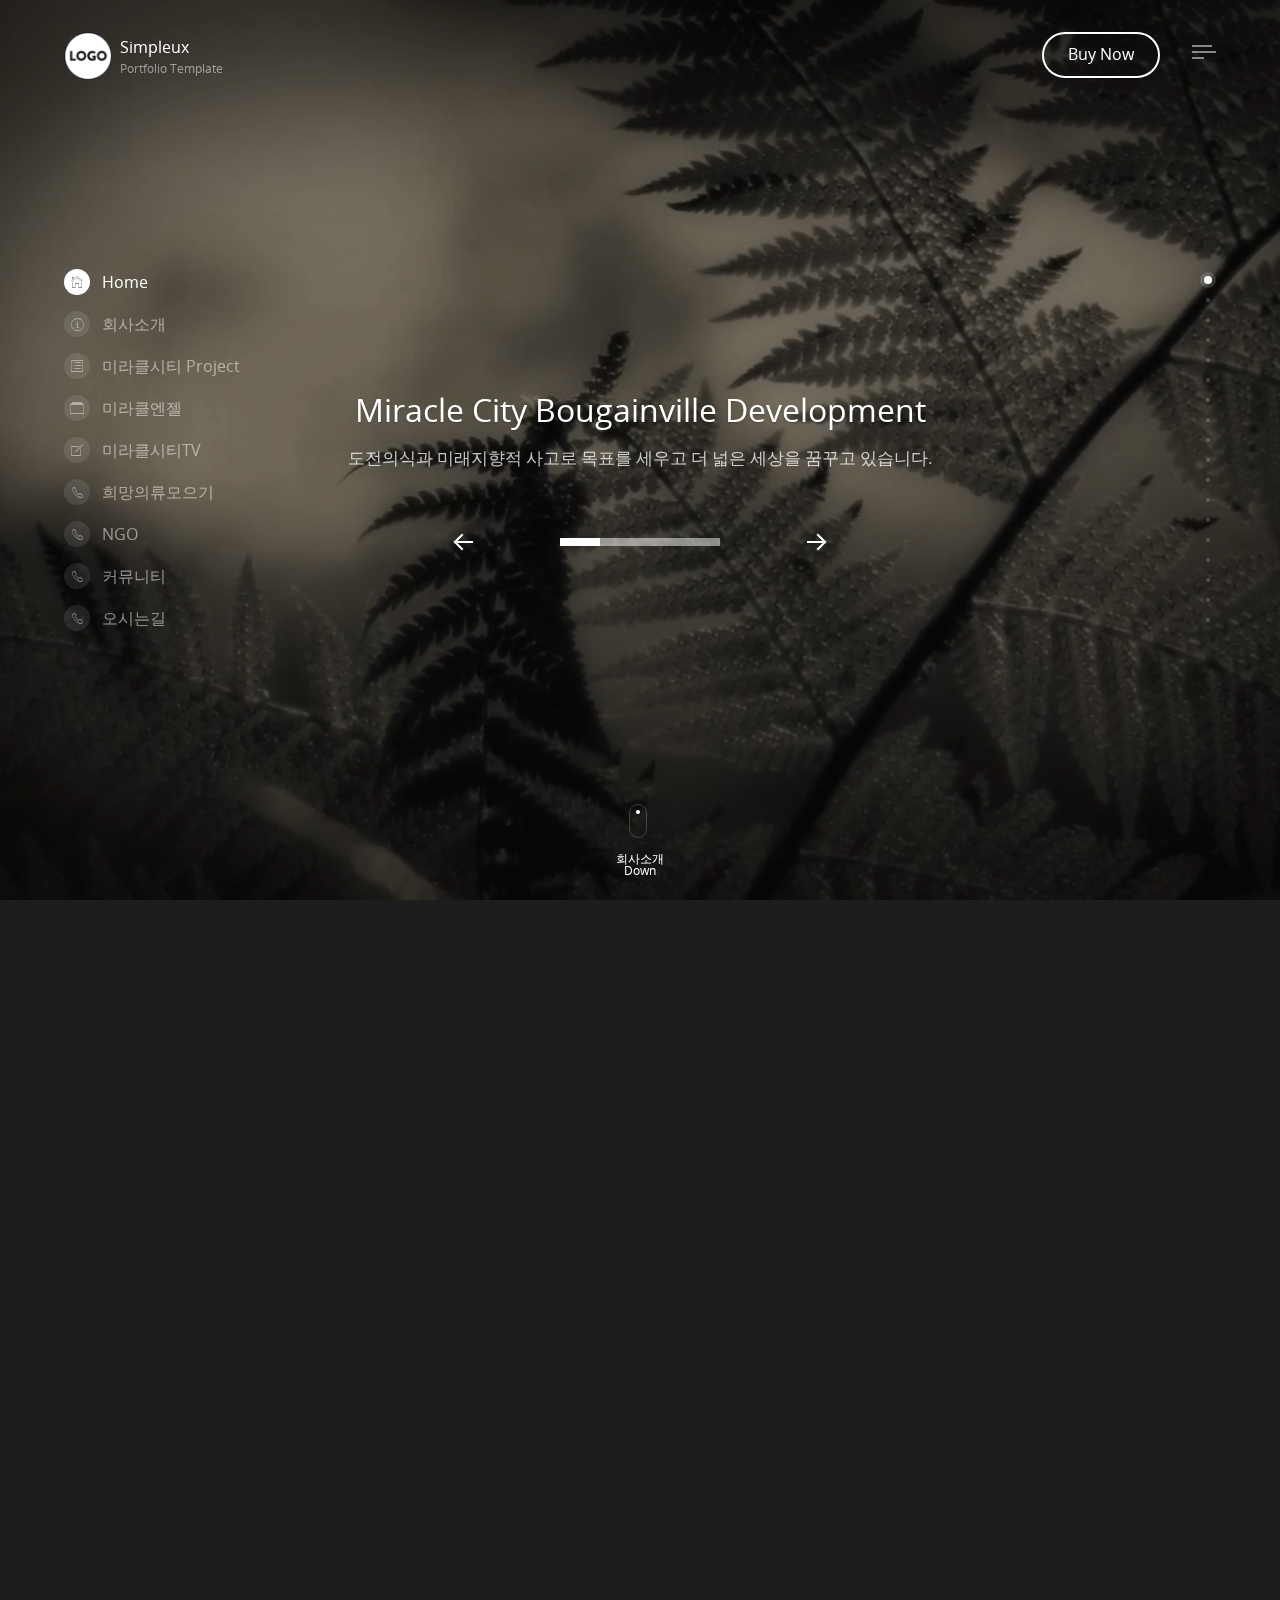
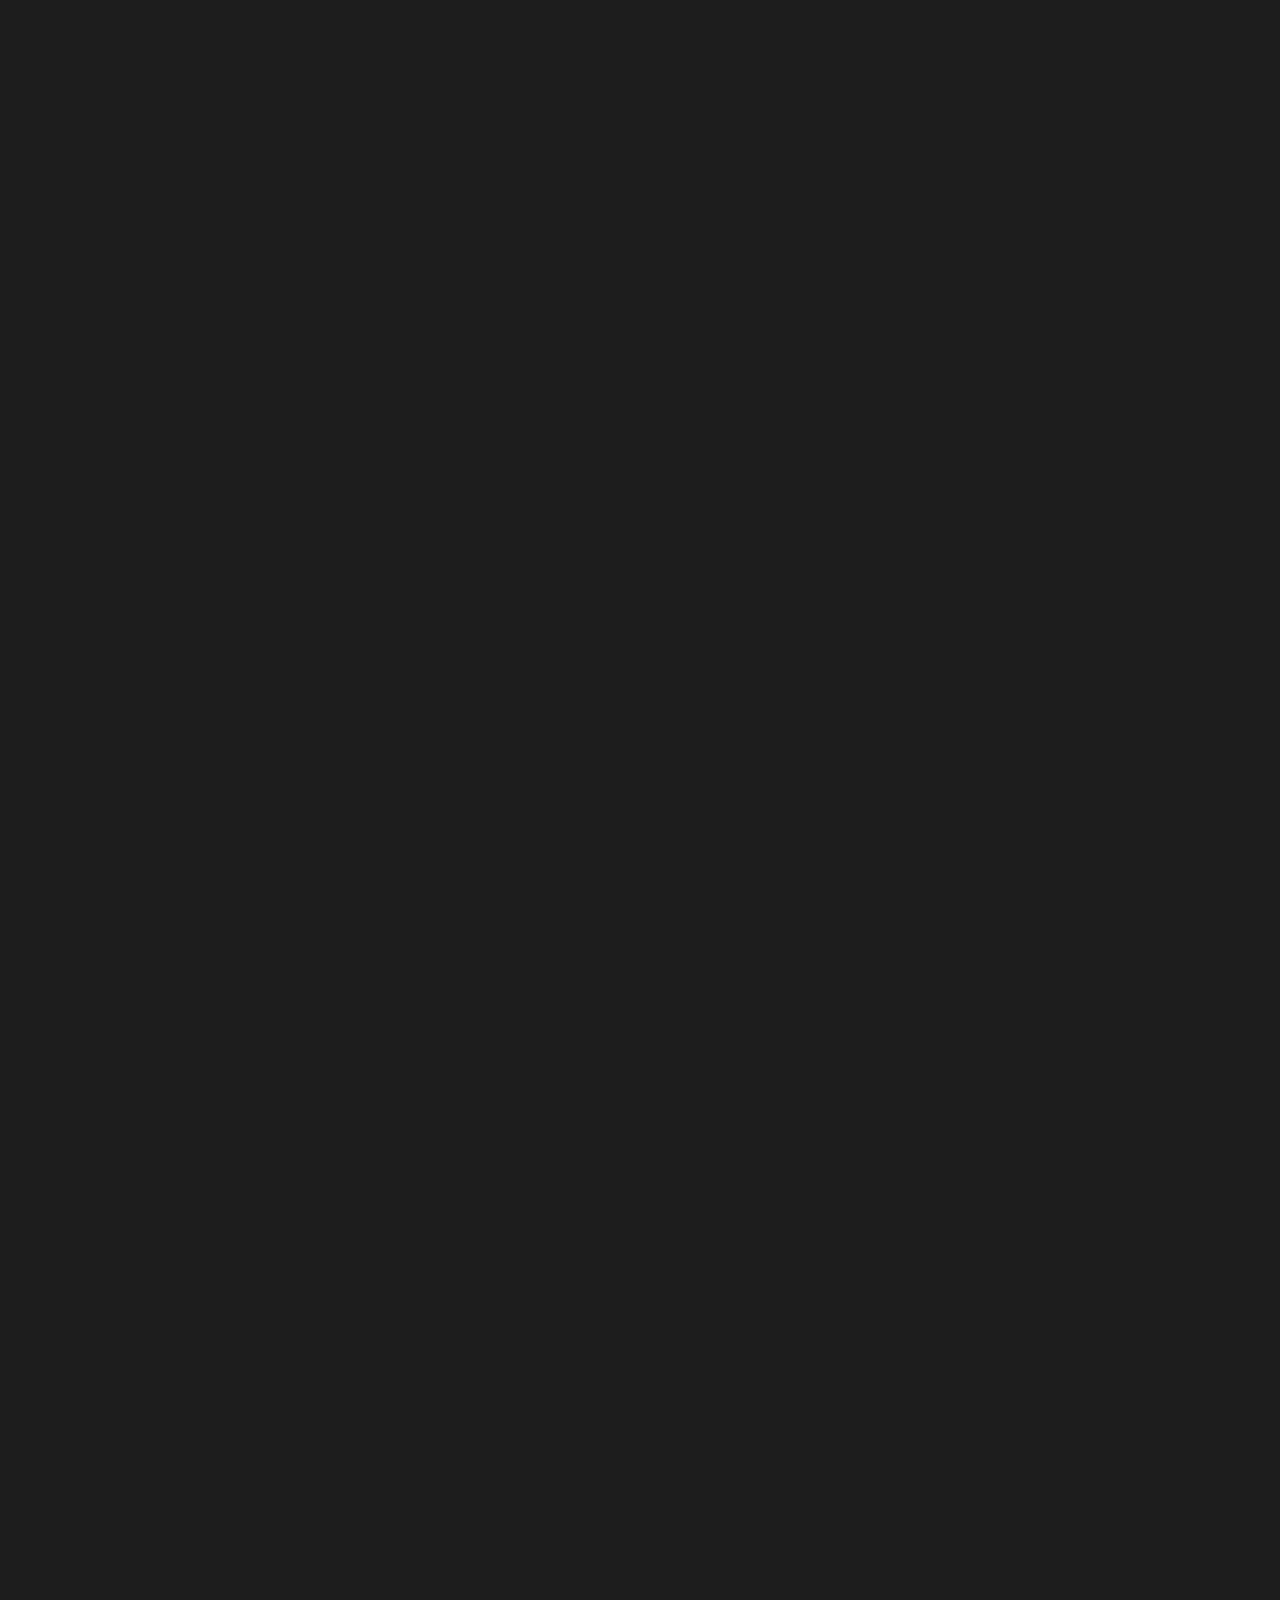
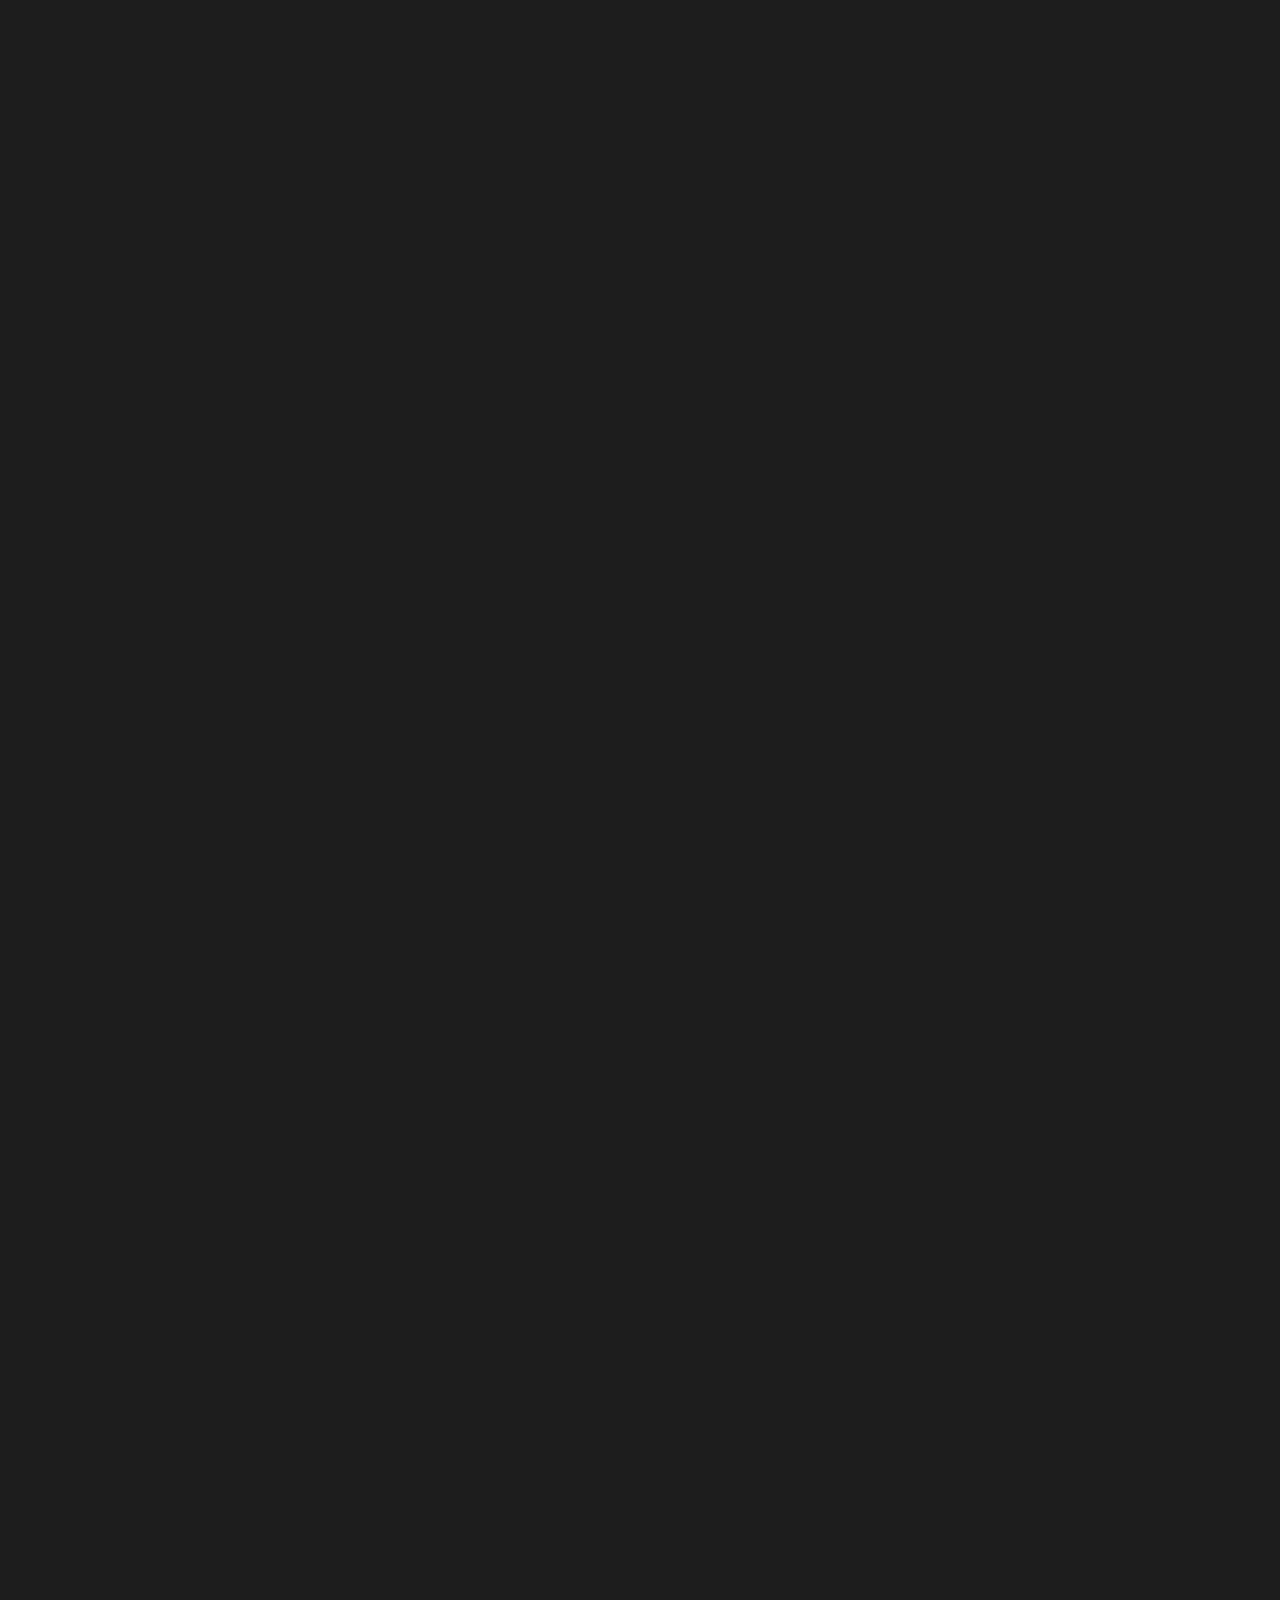
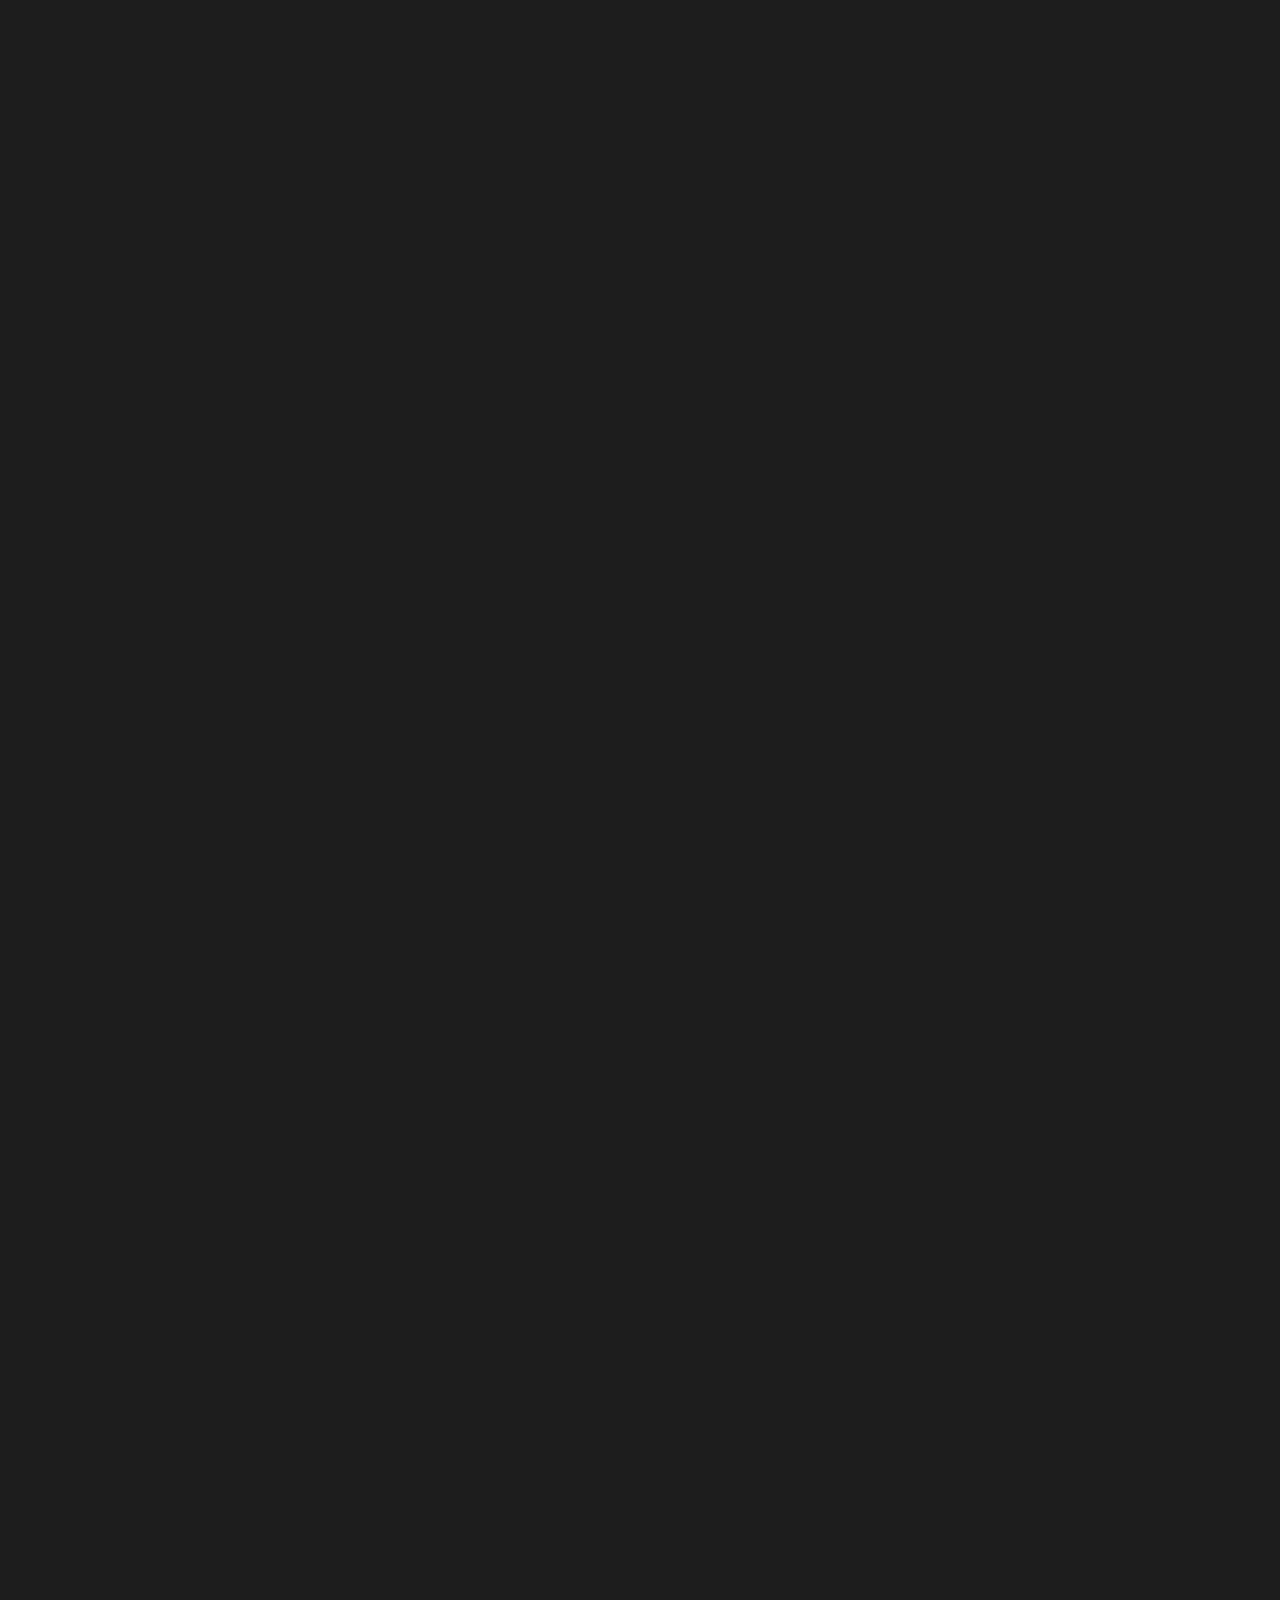
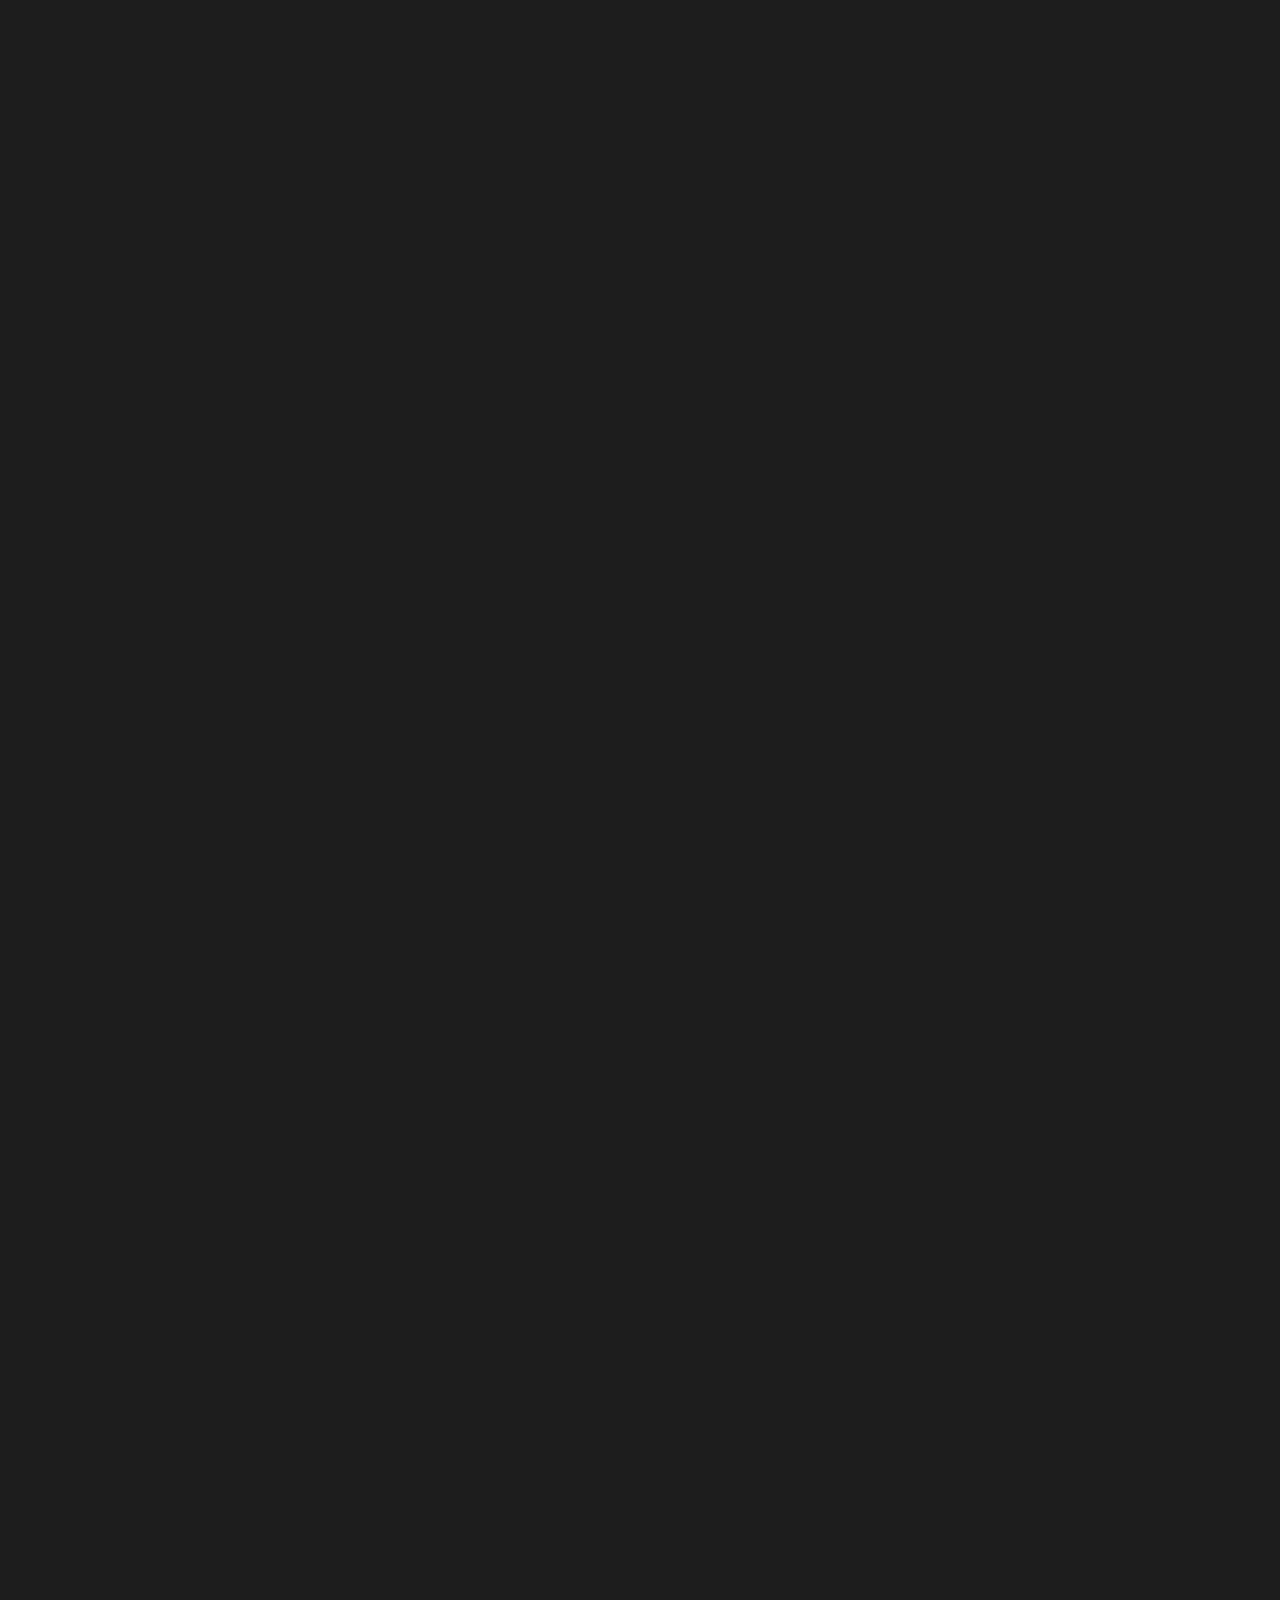
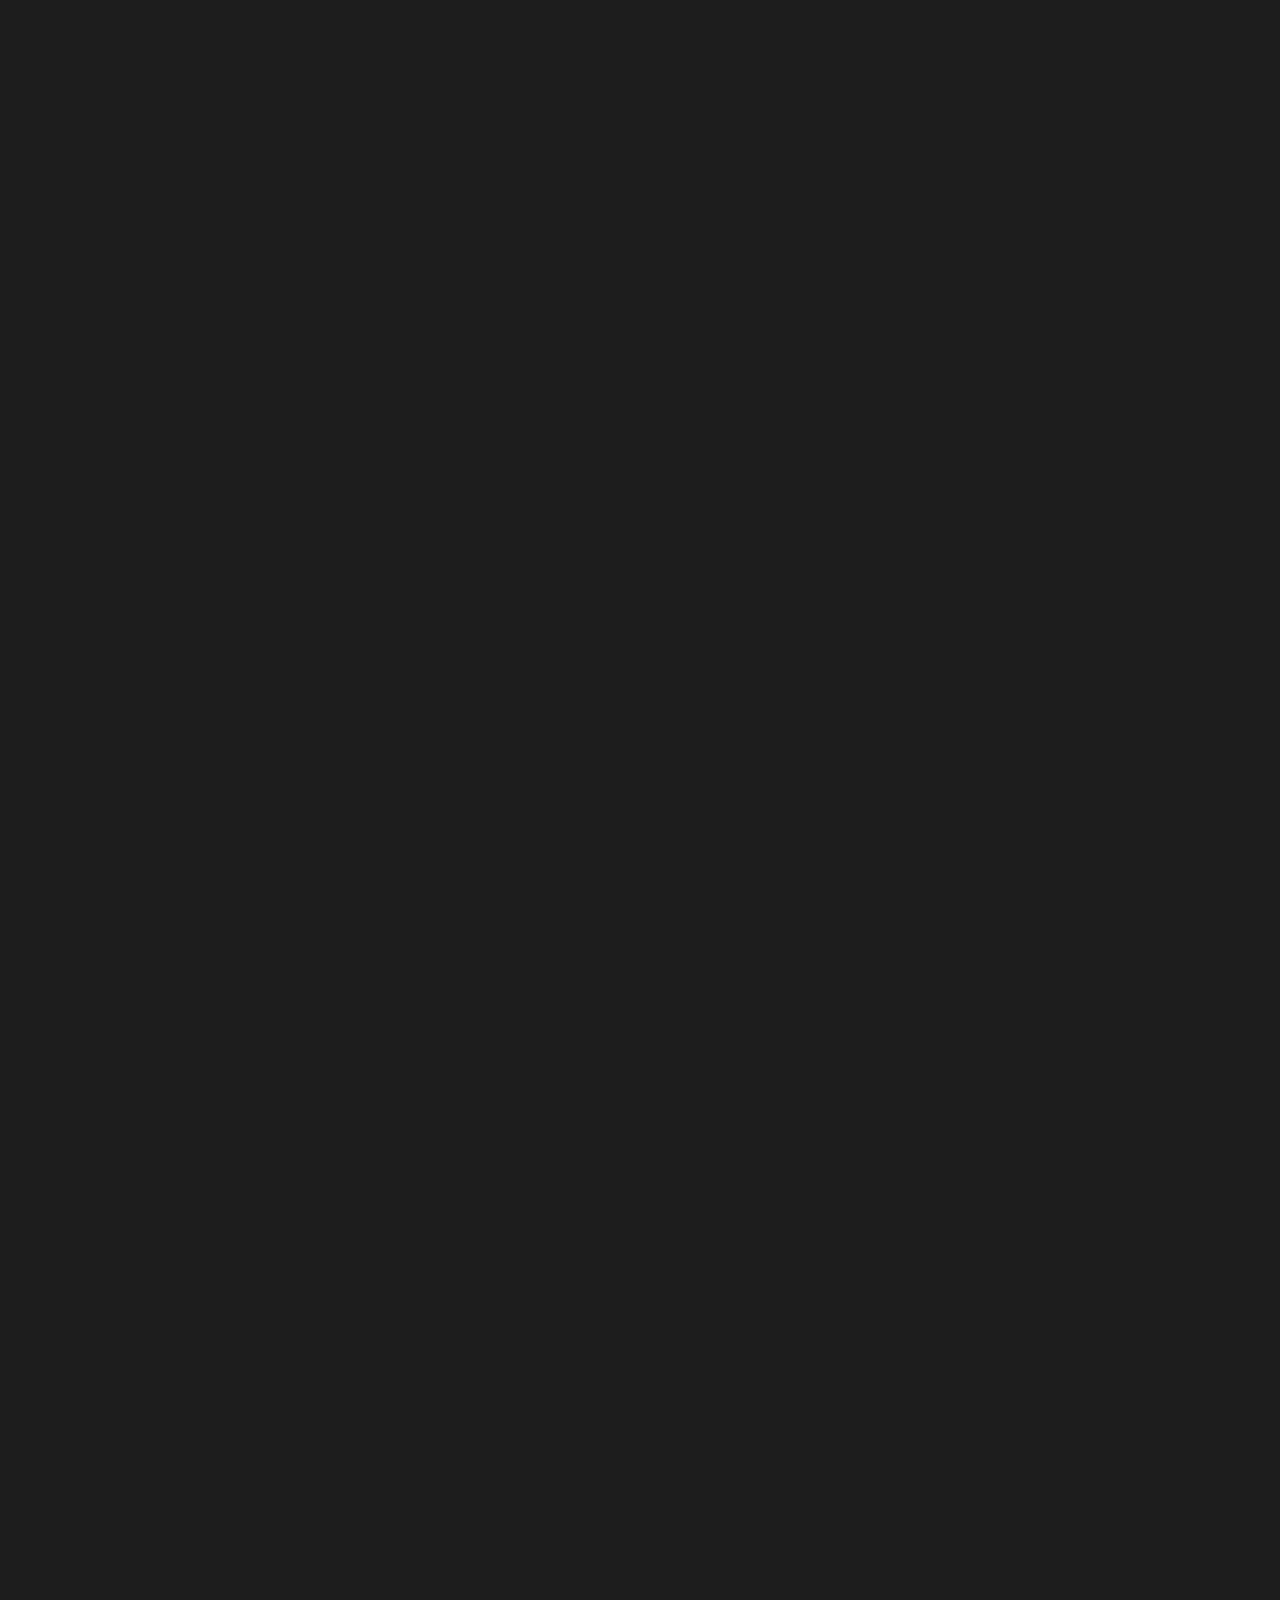
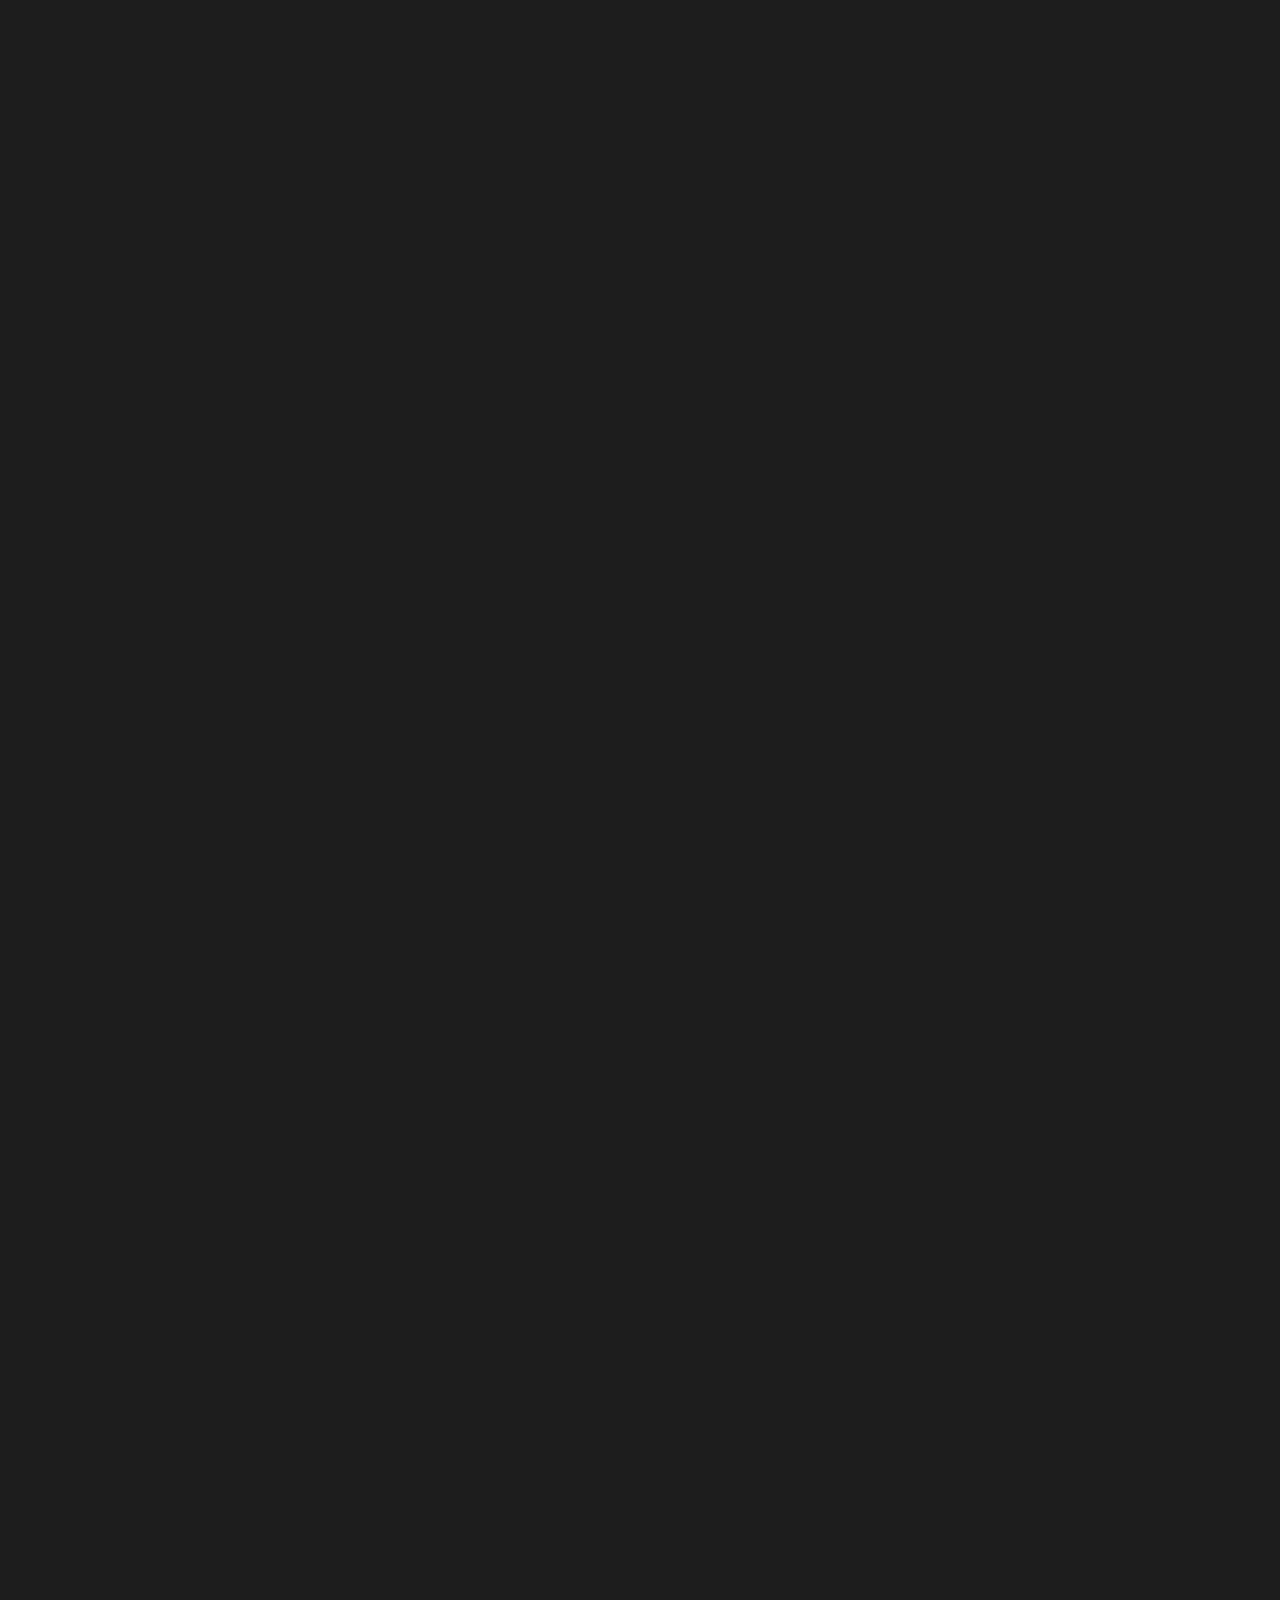
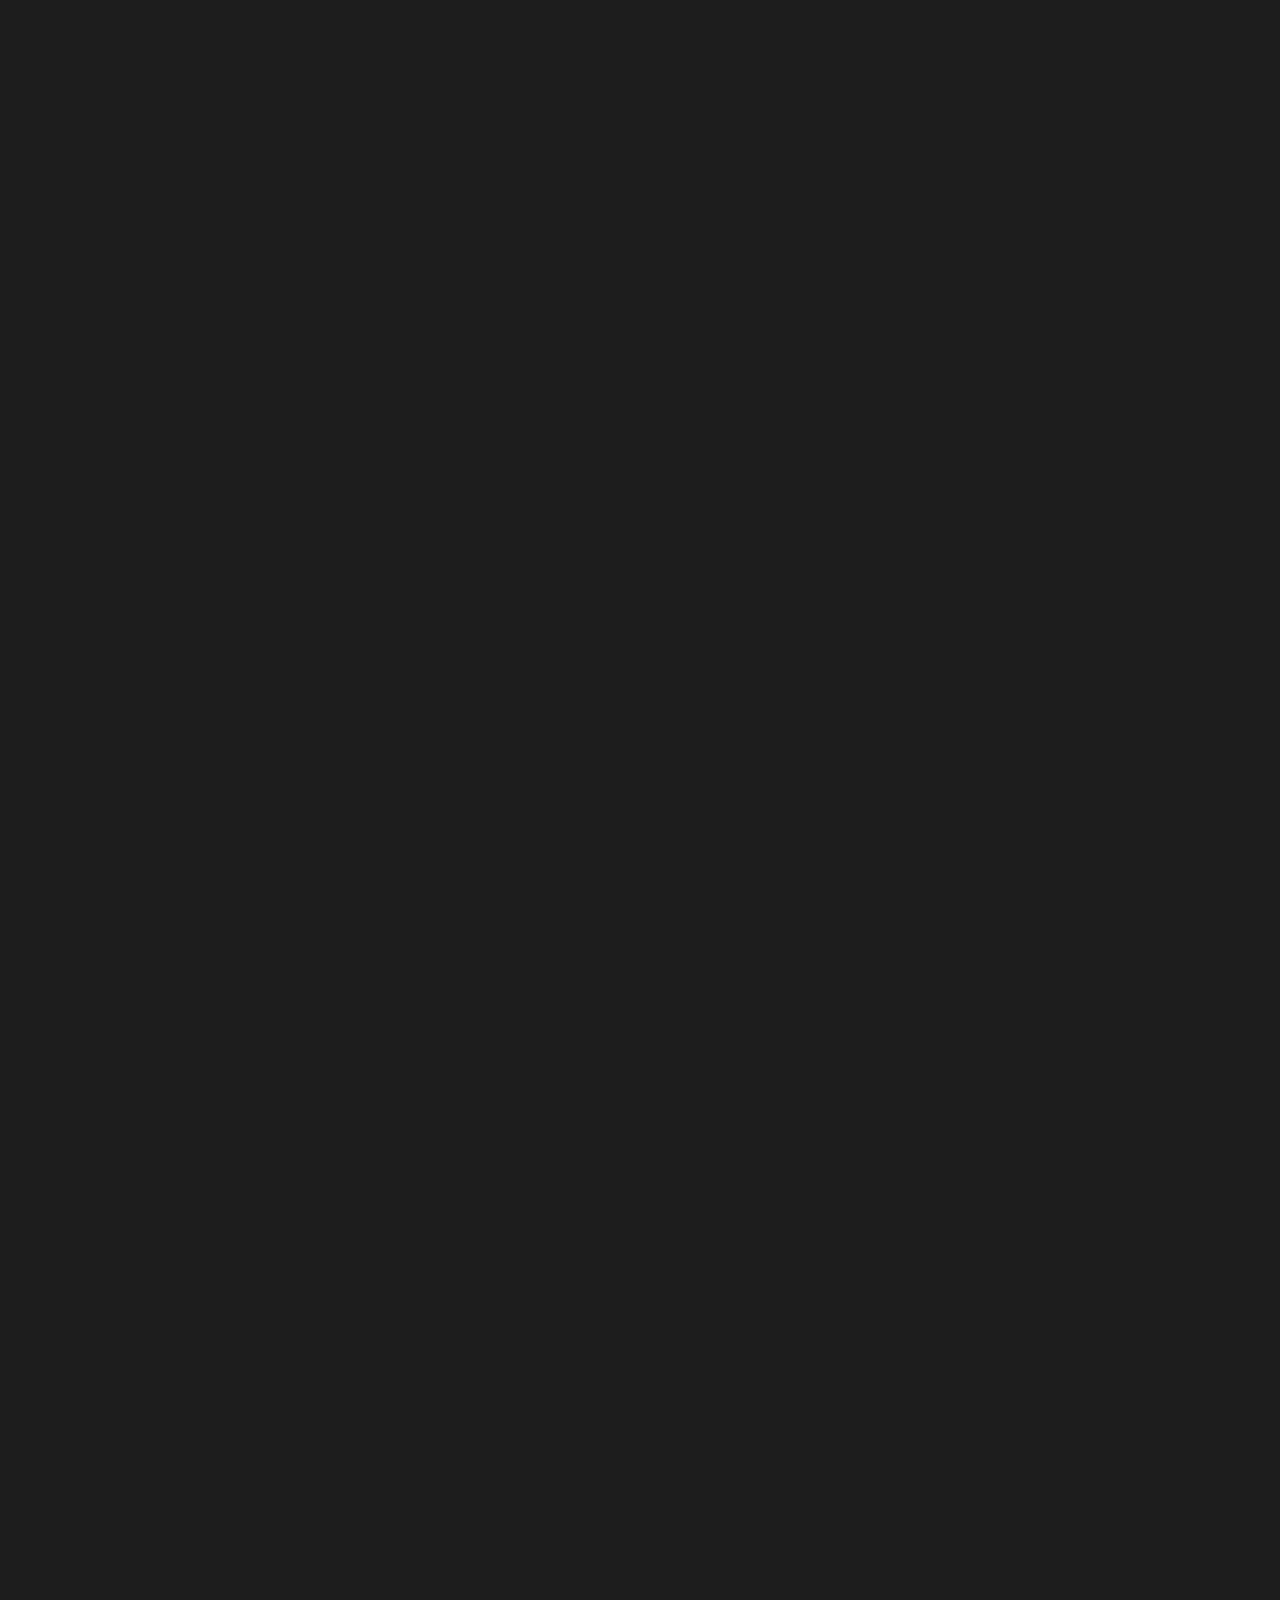
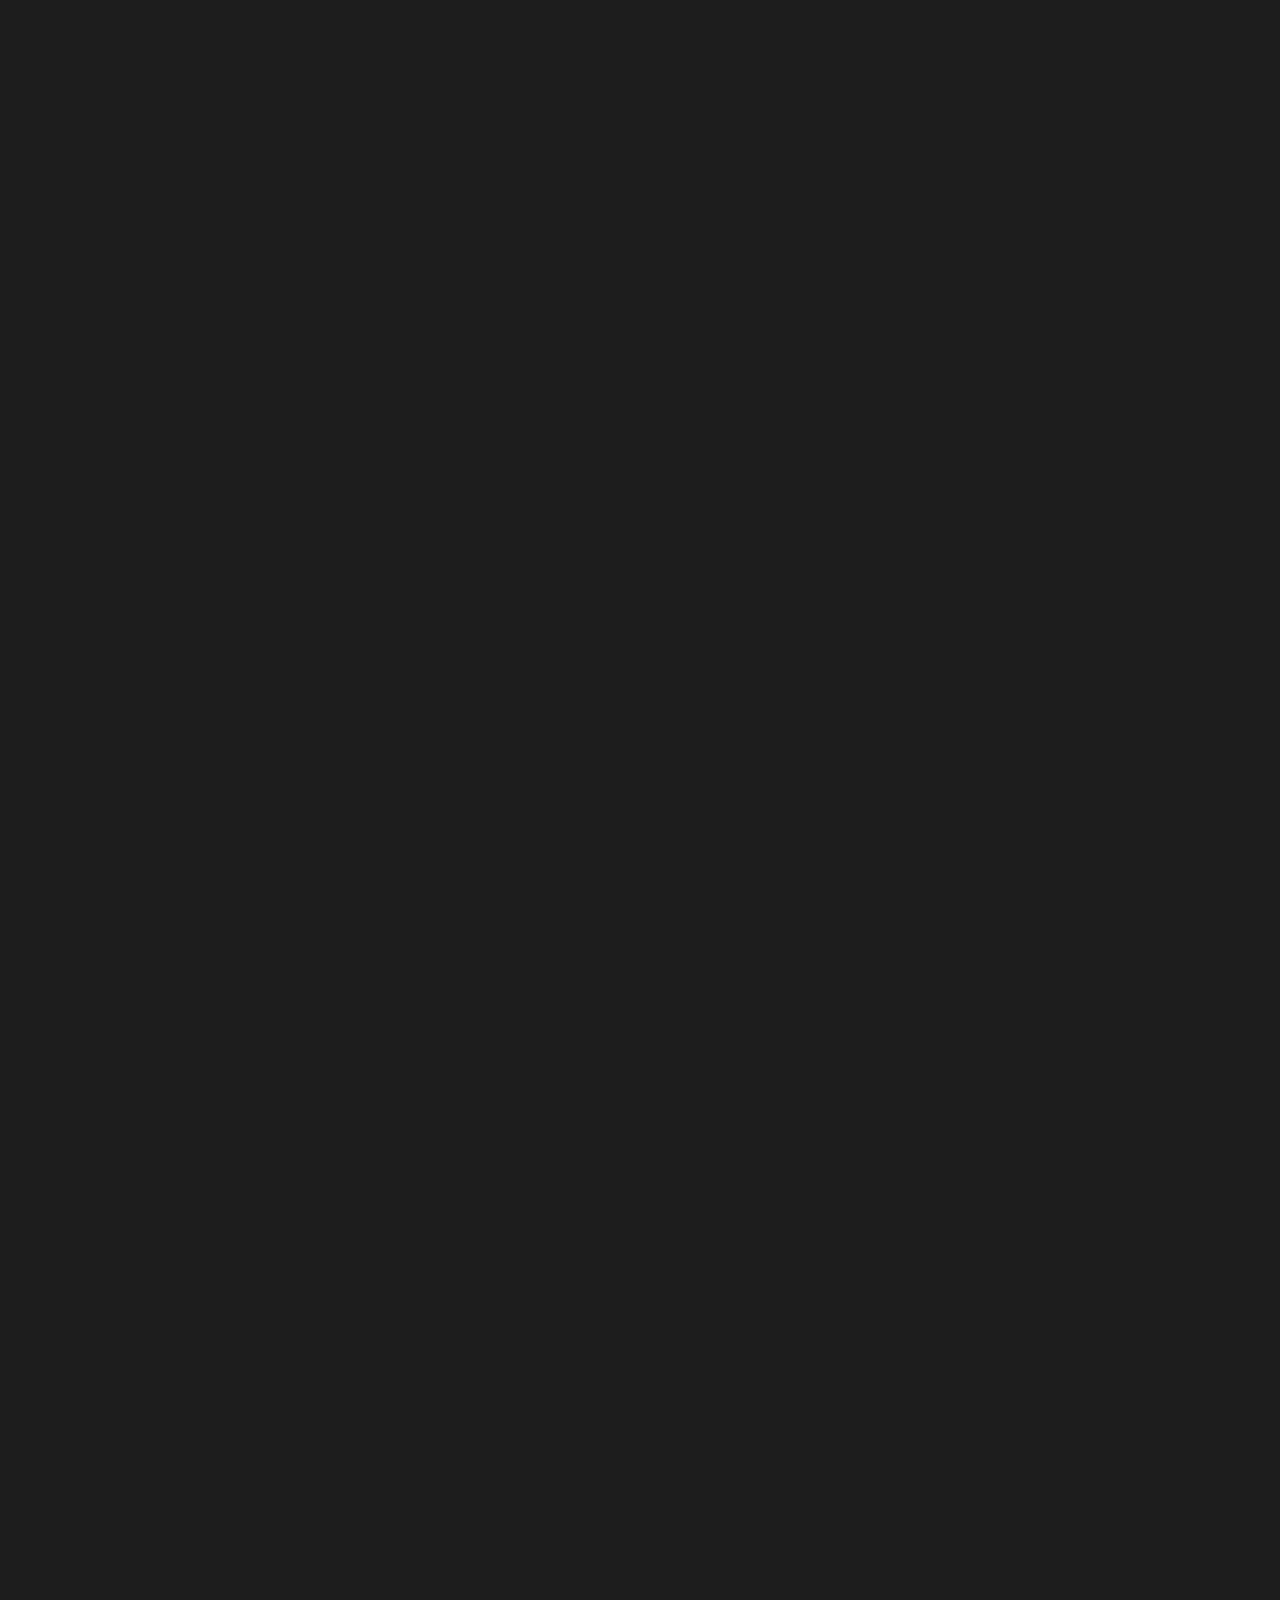
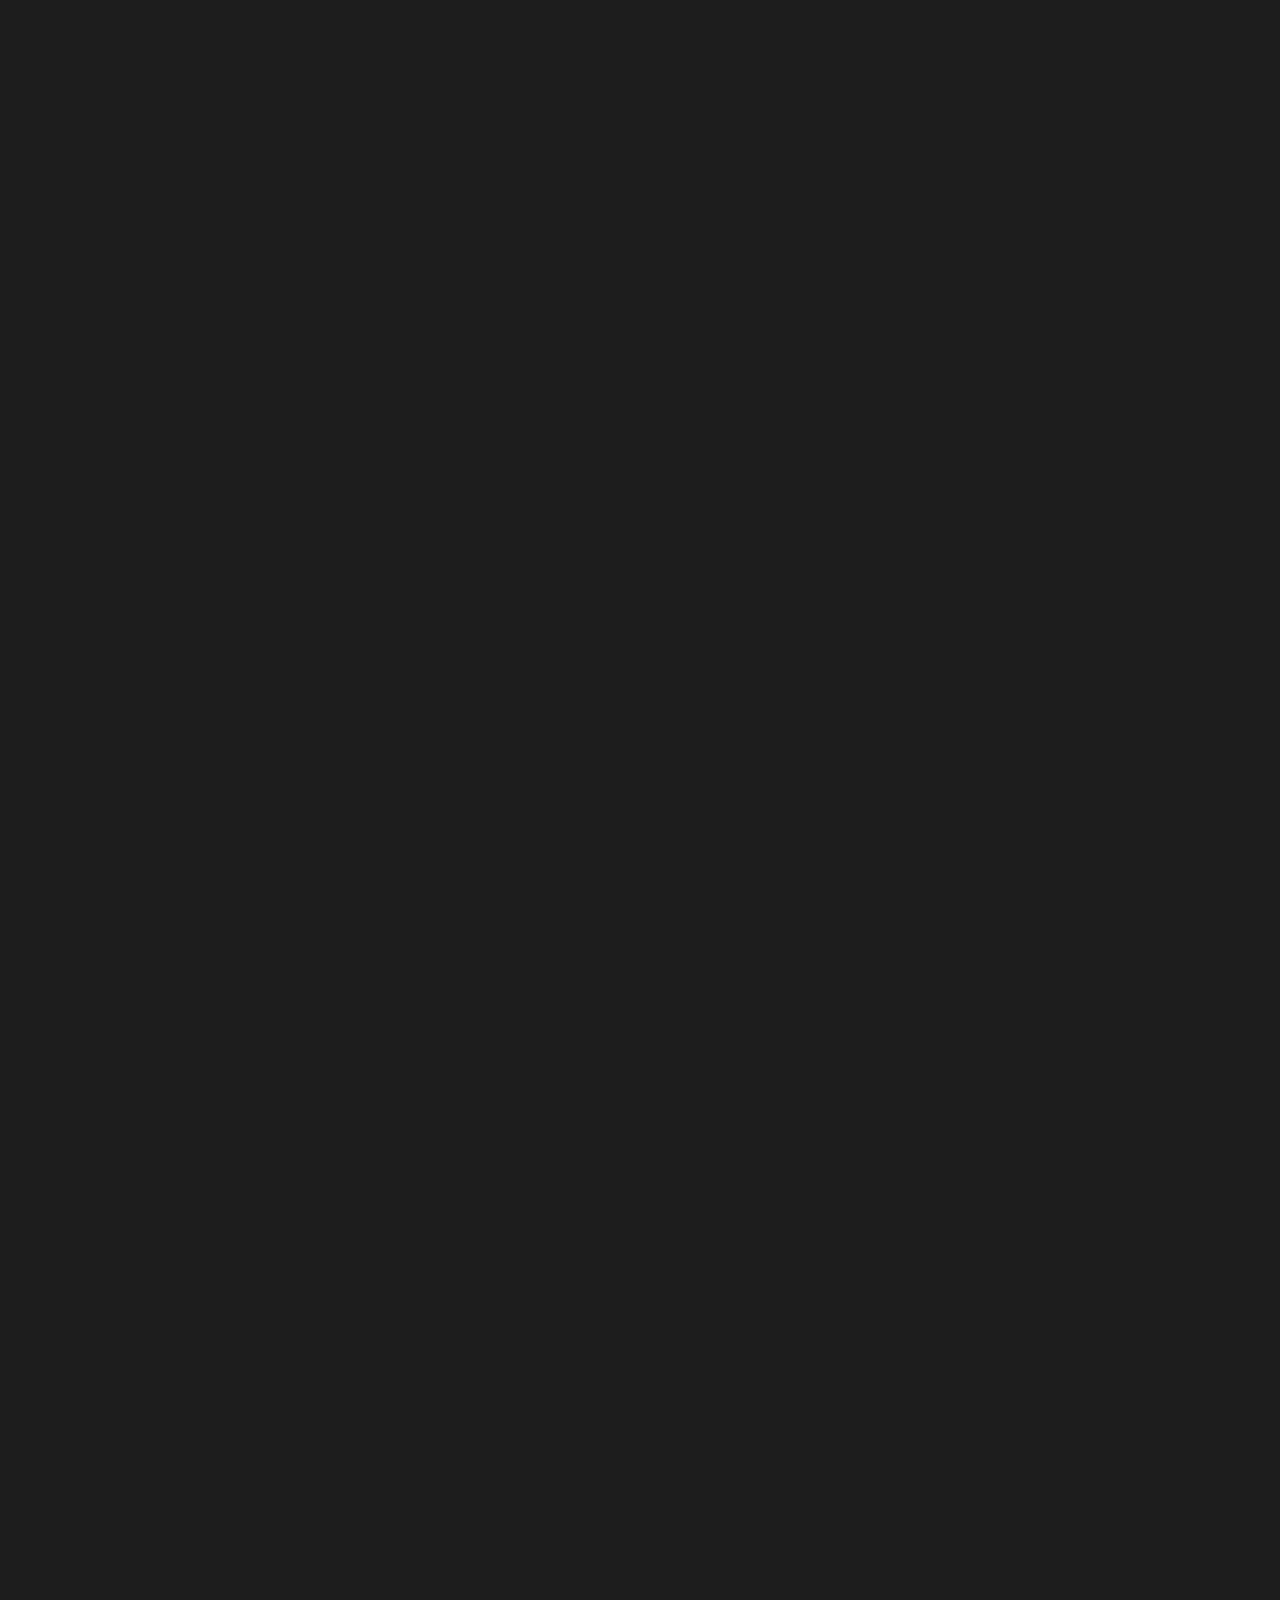
==== view/index.html @ 87005f12 "first commit" ====
<!doctype html>
<!--
Website By Miradontsoa / MiVFX
http://twitter.com/miradontsoa
http://miradontsoa.com
-->

<html class="no-js" lang="en">

<head>
  <meta http-equiv="content-type" content="text/html; charset=UTF-8">

  <!-- Page Title Here -->
  <title>Simpleux - A portfolio / onepage template</title>

  <!-- Meta -->
  <!-- Page Description Here -->
  <meta name="description"
    content="A beautiful and creative portfolio template. It is mobile friend (responsive) and comes with smooth animations">

  <!-- Disable screen scaling-->
  <meta name="viewport"
    content="width=device-width, user-scalable=no, initial-scale=1, maximum-scale=1, user-scalable=0">

  <!-- Twitter Meta -->
  <meta name="twitter:site" content="@miradontsoa">
  <meta name="twitter:creator" content="@miradontsoa">
  <meta name="twitter:card" content="summary">
  <meta name="twitter:title" content="Page Title">
  <meta name="twitter:description" content="Description of the page">
  <meta name="twitter:image" content="../img/bg-default.jpg">

  <!-- Facebook Meta -->
  <meta property="og:url" content="your website url here">
  <meta property="og:title" content="Page Title">
  <meta property="og:description" content="Description of the page">
  <meta property="og:type" content="website">
  <meta property="og:image" content="../img/bg-default.jpg">
  <meta property="og:image:secure_url" content="../img/bg-default.jpg">
  <meta property="og:image:type" content="image/jpg">
  <meta property="og:image:width" content="1200">
  <meta property="og:image:height" content="630">

  <!-- Place favicon.ico and apple-touch-icon(s) in the root directory -->
  <!-- Web fonts and Web Icons -->
  <link rel="stylesheet" href="../fonts/opensans/stylesheet.css">
  <link rel="stylesheet" href="../fonts/bebas/stylesheet.css">
  <link rel="stylesheet" href="../fonts/ionicons.min.css">
  <link rel="stylesheet" href="../fonts/font-awesome.min.css">

  <!-- Vendor CSS style -->
  <link rel="stylesheet" href="../css/pageloader.css">

  <!-- Uncomment below to load individualy vendor CSS -->
  <link rel="stylesheet" href="../css/bootstrap.min.css">
  <link rel="stylesheet" href="../js/vendor/swiper.min.css">
  <link rel="stylesheet" href="../js/vendor/jquery.fullpage.min.css">
  <link rel="stylesheet" href="../js/vegas/vegas.min.css">

  <!-- Main CSS files -->
  <link rel="stylesheet" href="../css/main.css">

  <!-- add alt layout here -->

  <script src="../js/vendor/modernizr-2.7.1.min.js"></script>
  <style>
    table {
      width: 100%;
      border: 1px solid #444444;
    }
    th, td {
      border: 1px solid #444444;
      padding : 1em;
    }
    thead {
      background-color: #444444;
    }
    tbody {
      background-color: aliceblue;
      color: #444444;
    }
  </style>
</head>

<body id="menu" class="body-page">
  <!--[if lt IE 8]>
            <p class="browsehappy">You are using an <strong>outdated</strong> browser. Please <a href="http://browsehappy.com/">upgrade your browser</a> to improve your experience.</p>
        <![endif]-->

  <!-- Page Loader : just comment these lines to remove it -->
  <div class="page-loader" id="page-loader">
    <div>
      <div class="icon ion-spin"></div>
      <p>loading</p>
    </div>
  </div>

  <!-- BEGIN OF site header Menu -->
  <header class="page-header navbar page-header-alpha scrolled-white menu-right topmenu-right">

    <!-- Begin of menu icon toggler -->
    <button class="navbar-toggler site-menu-icon" id="navMenuIcon">
      <!-- Available class : menu-icon-dot / menu-icon-thick /menu-icon-random -->
      <span class="menu-icon menu-icon-random">
        <span class="bars">
          <span class="bar1"></span>
          <span class="bar2"></span>
          <span class="bar3"></span>
        </span>
      </span>
    </button>
    <!-- End of menu icon toggler -->

    <!-- Begin of logo/brand -->
    <a class="navbar-brand" href="#">
      <span class="logo">
        <img class="light-logo" src="../img/logo.png" alt="Logo">
      </span>
      <span class="text">
        <span class="line">Simpleux</span>
        <span class="line sub">Portfolio Template</span>
      </span>
    </a>
    <!-- End of logo/brand -->

    <!-- begin of menu wrapper -->
    <div class="all-menu-wrapper" id="navbarMenu">
      <!-- Begin of top menu -->
      <nav class="navbar-topmenu">
        <!-- Begin of CTA Actions, & Icons menu -->
        <ul class="navbar-nav navbar-nav-actions">
          <li class="nav-item">
            <a class="btn btn-outline-white btn-round" target="_blank"
              href="https://themeforest.net/item/simpleux-beautiful-creative-website-template-for-agency-business-and-portfolio/20863111">
              Buy Now
            </a>
          </li>
        </ul>
        <!-- End of CTA & Icons menu -->
      </nav>
      <!-- End of top menu -->

      <!-- Begin of hamburger mainmenu menu -->
      <nav class="navbar-mainmenu">
        <ul class="navbar-nav mr-auto">
          <li class="nav-item active">
            <a class="nav-link" href="../index.html#home">Home <span class="sr-only">(current)</span></a>
          </li>
          <li class="nav-item">
            <a class="nav-link" href="../gallery.html">Gallery</a>
          </li>
          <li class="nav-item">
            <a class="nav-link" href="../item.html">Item</a>
          </li>
          <li class="nav-item">
            <a class="nav-link" href="../demo.html">Demo</a>
          </li>
        </ul>
      </nav>
      <!-- End of hamburger mainmenu menu -->

      <!-- Begin of sidebar nav menu params class: text-only / icon-only-->
      <nav class="navbar-sidebar ">
        <ul class="navbar-nav" id="qmenu">
          <li class="nav-item" data-menuanchor="home">
            <a href="#home">
              <i class="icon ion-ios-home-outline"></i>
              <span class="txt">Home</span>
            </a>
          </li>
          <li class="nav-item" data-menuanchor="about">
            <a href="#about">
              <i class="icon ion-ios-information-outline"></i>
              <span class="txt">회사소개</span>
            </a>
          </li>
          <li class="nav-item" data-menuanchor="services">
            <a href="#services">
              <i class="icon ion-ios-list-outline"></i>
              <span class="txt">미라클시티 Project</span>
            </a>
          </li>
          <li class="nav-item" data-menuanchor="projects">
            <a href="#projects">
              <i class="icon ion-ios-albums-outline"></i>
              <span class="txt">미라클엔젤</span>
            </a>
          </li>
          <li class="nav-item" data-menuanchor="register">
            <a href="#register">
              <i class="icon ion-ios-compose-outline"></i>
              <span class="txt">미라클시티TV</span>
            </a>
          </li>
          <li class="nav-item" data-menuanchor="clothing">
            <a href="#clothing">
              <i class="icon ion-ios-telephone-outline"></i>
              <span class="txt">희망의류모으기</span>
            </a>
          </li>
          <li class="nav-item" data-menuanchor="ngo">
            <a href="#ngo">
              <i class="icon ion-ios-telephone-outline"></i>
              <span class="txt">NGO</span>
            </a>
          </li>
          <li class="nav-item" data-menuanchor="community">
            <a href="#community">
              <i class="icon ion-ios-telephone-outline"></i>
              <span class="txt">커뮤니티</span>
            </a>
          </li>
          <li class="nav-item" data-menuanchor="contact">
            <a href="#contact">
              <i class="icon ion-ios-telephone-outline"></i>
              <span class="txt">오시는길</span>
            </a>
          </li>
        </ul>
      </nav>
      <!-- End of sidebar nav menu -->
    </div>
    <!-- end of menu wrapper -->

  </header>
  <!-- END OF site header Menu-->

  <!-- BEGIN OF page cover -->
  <div class="page-cover">
    <!-- Cover Background -->
    <div class="cover-bg bg-img" data-image-src="../img/bg-default.jpg"></div>

    <!--BEGIN OF Static video bg - uncomment below to use Video as Background-->
    <div id="container" class="video-container d-none d-sm-block">
      <video autoplay="autoplay" loop="loop" muted="muted" width="640" height="360">
        <source src="../vid/loop-bg.mp4" type="video/mp4">
      </video>
    </div>
    <!--END OF Static video bg-->

    <!--BEGIN OF Youtube video bg  - uncomment/comment below to use/or not Youtube Video as Background-->
    <!--<div class='youtube-container video-container show-for-medium-up'>
				<iframe frameborder="0"
				src="https://youtube.com/embed/wqeuYB7KMhY?autoplay=1&controls=0&showinfo=0&autohide=1">
				</iframe>
			</div>-->
    <!--END OF Youtube video bg-->

    <!-- Transluscent mask as filter -->
    <div class="cover-bg-mask bg-color" data-bgcolor="rgba(29, 29, 29, 0.2)"></div>
  </div>
  <!--END OF page cover -->

  <!-- BEGIN OF page main content -->
  <main class="page-main page-fullpage main-anim" id="mainpage">

    <!-- Begin of home section -->
    <div class="section section-home fp-auto-height-responsive " data-section="home">
      <!-- Begin of section wrapper -->
      <div class="section-wrapper home">
        <!-- title -->
        <!-- <div class="section-title text-center">
          <h5 class="title-bg ">home</h5>
        </div> -->

        <!-- begin of carousel-swiper-beta -->
        <div class="slider-wrapper carousel-swiper-beta carousel-smalls carousel-swiper-beta-demo mt-40">
          <!-- slider -->
          <div class="slider-container swiper-container">
            <ul class="item-list swiper-wrapper">
              <!-- item -->
              <li class="slide-item swiper-slide">
                <!-- title -->
                <div class="text-center">
                  <h2 class="display-title anim-2">Miracle City Bougainville Development</h2>
                </div>
                <!-- content -->
                <div class="section-content reduced anim text-center">
                  <!-- title and description -->
                  <div class="title-desc anim-3">
                    <p>도전의식과 미래지향적 사고로 목표를 세우고 더 넓은 세상을 꿈꾸고 있습니다.</p>
                  </div>
                </div>
              </li>
              <!-- item -->
              <li class="slide-item swiper-slide">
                <!-- title -->
                <div class="text-center">
                  <h2 class="display-title anim-2">해피코리아타운</h2>
                </div>
                <!-- content -->
                <div class="section-content reduced anim text-center">
                  <!-- title and description -->
                  <div class="title-desc anim-3">
                    <p>"도전없는 성공없고, 노력없는 결과 없다!"</p>
                  </div>
                </div>
              </li>
              <!-- item -->
              <li class="slide-item swiper-slide">
                <!-- title -->
                <div class="text-center">
                  <h2 class="display-title anim-2">미라클시티(MIRACLE CITY)</h2>
                </div>
                <!-- content -->
                <div class="section-content reduced anim text-center">
                  <!-- title and description -->
                  <div class="title-desc anim-3">
                    <p>MIRACLE CITY프로젝트, 변화가 빠른시대, 혁신하고 창조하는 기업</p>
                  </div>
                </div>
              </li>
              <!-- item -->
              <li class="slide-item swiper-slide">
                <!-- title -->
                <div class="text-center">
                  <h2 class="display-title anim-2">우주,로봇,영상 복합테마파크 조성사업</h2>
                </div>
                <!-- content -->
                <div class="section-content reduced anim text-center">
                  <!-- title and description -->
                  <div class="title-desc anim-3">
                    <p>미라클시티 프로젝트 "경영혁신과 블루오션 창출, 미래 성장 동력 발굴"</p>
                  </div>
                </div>
              </li>
            </ul>
          </div>
          <!-- pagination -->
          <div class="items-pagination bar"></div>

          <!-- navigation -->
          <div class="items-button bottom fit items-button-prev">
            <a class="btn btn-transp-arrow btn-primary icon-left" href="">
              <span class="icon arrow-left"></span>
            </a>
          </div>
          <div class="items-button bottom fit items-button-next">
            <a class="btn btn-transp-arrow btn-primary" href="">
              <span class="icon arrow-right"></span>
            </a>
          </div>
        </div>
        <!-- end of carousel-swiper-beta -->

        <!-- Arrows scroll down/up -->
        <footer class="section-footer scrolldown">
          <a class="down">
            <span class="icon"></span>
            <span class="txt">회사소개<br/>Down</span>
          </a>
        </footer>
      </div>
      <!-- End of section wrapper -->
    </div>

    <!-- Begin of list Business section -->
    <div class="section section-Business fp-auto-height-responsive " data-section="Business">
      <!-- Begin of section wrapper -->
      <div class="section-wrapper twoside anim">
        <!-- title -->
        <div class="section-title text-center">
          <h2 class="display-title">Business Diversification</h2>
          <p class="anim-2">도전의식과 미래지향적 사고를 중시하며 현재에 안주하기보다 목표를 세우고 더 넓은 세상을 꿈을 꾸고 있습니다.</p>
        </div>

        <!-- text or illustration order are manipulated via Bootstrap order-md-1, order-md-2 class -->
        <!-- begin of item -->
        <div class="item row justify-content-between fade-1">
          <!-- begin of column content -->
          <div class="col-12">
            <!-- content -->
            <div class="section-content">
              <!-- a media object -->
              <div class="media">
                <div class="img d-flex mr-3">
                  <i class="icon ion-ios-browsers-outline"></i>
                </div>
                <div class="media-body">
                  <h4>Design</h4>
                  <p>글로벌 인공지능 미래도시 (MIRACLE CITY)를 조성, 사업중인 미라클시티건설사업단<br/>미래성장의 원동력이되는 기업으로 노력하고 성장하겠습니다.</p>
                </div>
              </div>
              <!-- a media object -->
              <div class="media">
                <div class="img d-flex mr-3">
                  <i class="icon ion-ios-cog-outline"></i>
                </div>
                <div class="media-body">
                  <h4>Coding</h4>
                  <p>코인사용의 편리성, 정산의 용이성, 확장성이 가능한 플렛폼.<br/>POS Application을 통해 온, 오프라인에서 언제, 어디서나 자유롭게 거래가 가능한 미라클 플렛폼</p>
                </div>
              </div>
              <!-- a media object -->
              <div class="media">
                <div class="img d-flex mr-3">
                  <i class="icon ion-ios-analytics-outline"></i>
                </div>
                <div class="media-body">
                  <h4>Analytics</h4>
                  <p>M.E.F ( Multi Exchange Franchise ) Business Solutions and Support<br/>미래성장의 원동력이 되는 기업으로 노력하고 성장하겠습니다.</p>
                </div>
              </div>
              <!-- a media object -->
              <div class="media">
                <div class="img d-flex mr-3">
                  <i class="icon ion-ios-analytics-outline"></i>
                </div>
                <div class="media-body">
                  <h4>Analytics</h4>
                  <p>방송, 영상, 문화사업 등 사회적 공헌을 목적으로 공동주최.주관.후원.연예인마을 조성 및 방송,영상, 문화 테마파크조성</p>
                </div>
              </div>
            </div>
          </div>
          <!-- end of column content -->
        </div>
        <!-- end of item -->

        <!-- Arrows scroll down/up -->
        <footer class="section-footer scrolldown">
          <a class="down">
            <span class="icon"></span>
            <span class="txt">Scroll</span>
          </a>
        </footer>
      </div>
      <!-- End of section wrapper -->
    </div>
    <!-- End of home section -->
    
    <!-- <div class="section section-twoside fp-auto-height-responsive section-about" data-section="about"> -->
    <div class="section section-about fp-auto-height-responsive " data-section="about">
      <div class="section-cover-tier mask-black" style="background-image:url('../img/items/img-sample2.jpg')">
        <div class="cover-content">
          <div class="title-desc">
            
          </div>
        </div>
      </div>

      <!-- Begin of section wrapper -->
      <div class="section-wrapper largewidth">

        <!-- text or illustration order are manipulated via Bootstrap order-md-1, order-md-2 class -->

        <!-- begin of item -->
        <div class="item row">
          <!-- margi reservation -->
          <div class="col-12 col-md-4">
          </div>

          <!-- begin of text content -->
          <div class="col-12 col-md-8 center-vh">
            <!-- content -->
            <div class="section-content anim scrollable">

              <article class="article article-light">
                <header class="article-header">
                  <div class="wrapper">
                    <div class="media media-article-title">
                    </div>
                  </div>
                </header>
                <div class="article-content">
                  <div class="wrapper">
                    <h2>미라클시티</h2>
                    <h1>미래 성장 동력 발굴과 창조경영!</h1>
                    <p>저희 해피코리아타운은 미라클시티라는 거대한 프로젝트를 준비를 하면서 이번에 UIS(Universal International System)라는 브랜드로 사업의 다각화를 추진하고 있습니다.
                      그룹은 도전의식과 미래지향적 사고를 중시하며 현재에 안주하기보다 목표를 세우고 더 넓은 세상을 꿈을 꾸고 있습니다.</p>
                    <p>현실의 벽을 뛰어 넘기 위해 "도전없는 성공없고, 노력없는 결과 없다!"는 좌우명으로 하루하루 성실히 모든 일들과 사람들에게 최선을 다하고 있습니다.
                      또한 공익적인 일들에 관심을 가지며, 지속적인 이윤과 사회공익을 양날개 삼아 한국에서 유일무이한 기업이 되기 위해 오늘도 새로 길을 개척해 나아가겠습니다.</p>
                    <p>
                      - 상호 : 해피코리아타운, 미라클시티월드그룹<br/>
                      - 대표 : 송 진 호 총재<br/>
                      - 설립일자 : 2019년 10월<br/>
                      - 자본금 : 5억원<br/>
                      - 업종 : 서비스, 사업컨설팅, 페이먼트<br/>
                      - 직원수 : 15명<br/>
                      - 소재지 : 서울시 강남구 테헤란로222 (역삼동, 도원빌딩7층)</p>
                  </div>
                </div>
                <footer class="article-footer">
                  <div class="article-details">
                    <div class="media media-article-title">
                      <img class="media-image d-flex align-self-center mr-3 rounded-circle" src="../img/avatar.png"
                        alt="Generic placeholder image">
                    </div>
                  </div>
                </footer>
              </article>
            </div>
          </div>
          <!-- end of text content -->
        </div>
        <!-- end of item -->
        
      </div>
      <!-- End of section wrapper -->
    </div>

    <!-- Begin of list two side 1 section -->
    <div class="section section-twoside fp-auto-height-responsive " data-section="ceo">
      <!-- Begin of section wrapper -->
      <div class="section-wrapper twoside center-vh dir-col">
        <!-- title -->
        <div class="section-title text-center">
          <h5 class="title-bg">Interior</h5>
        </div>

        <!-- text or illustration order are manipulated via Bootstrap order-md-1, order-md-2 class -->

        <div class="item row justify-content-between">

          <!-- img-frame-legend-alpha portrait mode bottom demo -->
          <div class="col-12 col-sm-6 col-md-6">
            <div class="section-content anim">
              <!-- title and description -->
              <div class="title-desc">
                <h2>CEO인사말</h2>
                <h1>창조, 혁신의 기업경영!</h1>
                <p>안녕하세요<br/>
                  코로나19 바이러스로 인한 세계경제위기와 지구촌 인류생활 문화의 변혁의 시기를 맞아 
                  지구는 한마음 한뜻으로 경제 살리기와 생명보존과 의료복지를 위하여 상부상조 하여야 합니다.</p>
                <p>5천년 역사의 한민족은 지혜와 슬기로 국난을 극복 하였읍니다.<br/>
                  바야흐로 한민족은 제4차 산업혁명시대에 교육과 과학문화 경제의 지도자 국가로 위상이 높아져 가고 있습니다. 
                  이러한 때에 민생 경제활성화와 국가경쟁력 강화를 위하여 미라클시티를 건설하고, 
                  이에 사용 되어질 데이터 자산활성화를 위한 전천후 데이터자산(가상화폐/페이/코인)을 개발하고 공급하고자 합니다.</p>
                <p>Uisowner코인은 데이터 자산활성화를 위한 스테블 코인으로 데이터자산피해를 줄이며, 
                  공제회설립과 보증보험제도 도입, 데이터자산365CD기거래소개소,데이터 자산 공용상품권 발행, 
                  데이터 자산 전문상담원 양성 교육 등을 병행 하므로서 자산가치에 대한 안정성과 수익성, 환금성에 공익성을 더하여 국민 코인으로 성장합니다.
                  이제 데이터자산은 선택이 아닌 생활의 필수이며, 실용 화폐기능으로 발전합니다.
                  대한민국 대표 데이터자산은 uisownerclub코인 입니다.
                  대한민국 경제 살리기와 지구촌문화 발전에 기여하겠습니다 여러분, 많은 관심으로 함께 해주십시오.</p>
              </div>
            </div>
          </div>

          <!-- img-frame-legend-alpha demo -->
          <div class="col-12 col-sm-6 center-vh">
            <div class="section-content anim translateUp">
              <div class="images text-center">
                <div class="img-frame-legend-alpha">
                  <div class="img-1 shadow">
                    <img class="img" src="../img/items/img-sample7.jpg" alt="Image">
                  </div>
                  
                  <a class="btn btn-transp-arrow btn-outline btn-primary btn-round" href="./ceo/ceo.html#project_url">
                    <span class="icon arrow-right"></span>
                    <span class="text">CEO 약력보기</span>
                  </a>
                </div>
              </div>
            </div>
          </div>

        </div>
        <!-- end of item -->
        <!-- Arrows scroll down/up -->
        <footer class="section-footer scrolldown">
          <a class="down">
            <span class="icon"></span>
            <span class="txt">미라클시티 Project<br/>Down</span>
          </a>
        </footer>
      </div>
      <!-- End of section wrapper -->
    </div>
    <!-- End of list two side 1 section -->


    <!-- Begin of description section -->
    <div class="section section-description fp-auto-height-responsive " data-section="team">
      <!-- Begin of section wrapper -->
      <div class="section-wrapper center-vh dir-col anim">
        <!-- title -->
        <div class="section-title text-center">
          <h5 class="title-bg">Team</h5>
        </div>

        <!-- content -->
        <div class="section-content anim text-center">
          <!-- text or illustration order are manipulated via Bootstrap order-md-1, order-md-2 class -->
          <!-- begin of item -->
          <div class="item row justify-content-between">
            <!-- img-frame-normal demo -->
            <div class="col-12 col-sm-6 col-md-4 center-vh">
              <div class="section-content anim translateUp">
                <div class="images text-center">
                  <div class="img-avatar-alpha">
                    <div class="img-1 shadow">
                      <a href="#">
                        <img class="img" src="../img/items/img-people1-square.jpg" alt="Image">
                      </a>
                    </div>
                    <div class="legend text-center pos-abs">
                      <h5>창조(Creation)</h5>
                      <p class="small">변화가 빠른시대,<br/>
                        혁신하고 창조하는 기업경영혁신과 블루오션창출,<br/>
                        미래 성장 동력 발굴과 창조경영</p>
                      
                    </div>
                  </div>
                </div>
              </div>
            </div>
            <!-- img-frame-normal demo -->
            <div class="col-12 col-sm-6 col-md-4 center-vh">
              <div class="section-content anim">
                <div class="images text-center">
                  <div class="img-avatar-alpha">
                    <div class="img-1 shadow">
                      <a href="#">
                        <img class="img" src="../img/items/img-people2-square.jpg" alt="Image">
                      </a>
                    </div>
                    <div class="legend text-center pos-abs">
                      <h5>혁신(Innovation)</h5>
                      <p class="small">4차 산업혁명 시대를 맞이하여 미래(Future)를 대비한<br/>
                        혁신적인 경영마인드와 고도의 경영관리 기법 등을 통하여<br/>
                        격변하는 기업환경에 능동적으로 대처</p>
                      </div>
                  </div>
                </div>
              </div>
            </div>
            <!-- img-frame-normal demo -->
            <div class="col-12 col-sm-6 col-md-4 center-vh">
              <div class="section-content anim translateDown">
                <div class="images text-center">
                  <div class="img-avatar-alpha">
                    <div class="img-1 shadow">
                      <a href="#">
                        <img class="img" src="../img/items/img-people3-square.jpg" alt="Image">
                      </a>
                    </div>
                    <div class="legend text-center pos-abs">
                      <h5>사회공헌</h5>
                      <p class="small">윤리경영을 통해<br/>
                        국민경제에 도움<br/>
                        사회와의 동행을 통한 사회공헌</p>
                    </div>
                  </div>
                </div>
              </div>
            </div>

          </div>
          <!-- end of item -->
        </div>

        <!-- Arrows scroll down/up -->
        <footer class="section-footer scrolldown">
          <a class="down">
            <span class="icon"></span>
            <span class="txt">미라클시티 Project<br/>Down</span>
          </a>
        </footer>
      </div>
      <!-- End of section wrapper -->
    </div>
    <!-- End of description section -->

    <!-- Begin of list two side 1 section -->
    <div class="section section-twoside fp-auto-height-responsive " data-section="introduce">
      <!-- Begin of section wrapper -->
      <div class="section-wrapper twoside center-vh dir-col">
        <!-- title -->
        <div class="section-title text-center">
          <h5 class="title-bg">Interior</h5>
        </div>

        <!-- text or illustration order are manipulated via Bootstrap order-md-1, order-md-2 class -->

        <div class="item row justify-content-between">

          <!-- img-frame-legend-alpha portrait mode bottom demo -->
          <div class="col-12 col-sm-6 col-md-6">
            <div class="section-content anim">
              <!-- title and description -->
              <div class="title-desc">
                <h2>2000년대 ~ 현재</h2>
                <p>미라클시티월드그룹 설립</p>
                <p><b>2017~</b> 현재미라클시티월드그룹 설립<br/>
                  <b>2016</b> 해피코리아문화진흥원 설립<br/>
                  <b>2012</b> 해피코리아타운 설립<br/>
                  <b>2008</b> 트렌스페이지클럽 설립<br/>
                  <b>2008</b> 대전패션경매 진흥센터 설립<br/>
                  <b>2004</b> 더아산미라클시티 설립
                  </p>
              </div>
            </div>
          </div>
          <div class="col-12 col-sm-6 col-md-6">
            <div class="section-content anim">
              <!-- title and description -->
              <div class="title-desc">
                <h2>1900년대</h2>
                <p>성장과 도약을 통해 글로벌 기업으로 발돋움하고 브랜드 가치를 높혔습니다.</p>
                <p><b>1997</b> 인터셀피아(sale+utopia)<br/>
                  <b>1996</b> 동양셀피아(salpia)</p>
              </div>
            </div>
          </div>

        </div>
        <!-- end of item -->
        <!-- Arrows scroll down/up -->
        <footer class="section-footer scrolldown">
          <a class="down">
            <span class="icon"></span>
            <span class="txt">미라클시티 Project<br/>Down</span>
          </a>
        </footer>
      </div>
      <!-- End of section wrapper -->
    </div>
    <!-- End of list two side 1 section -->
    
    <!-- Begin of list feature section -->
    <div class="section section-list-feature fp-auto-height-responsive " data-section="services">
      <!-- Begin of section wrapper -->
      <div class="section-wrapper twoside">

        <!-- title -->
        <div class="section-title text-center ">
          <h5 class="title-bg">Products</h5>
          <div class="title-abs">
            <h2 class="display-4 display-title">미라클시티 Project - 국내</h2>
            <p>평택호 관광단지 프로젝트</p>
          </div>
        </div>

        <!-- text or illustration order are manipulated via Bootstrap order-md-1, order-md-2 class -->
        <!-- begin of item -->
        <div class="item row justify-content-between">
          <!-- img-frame-normal demo -->
          <div class="col-12 col-sm-6 col-md-4 center-vh">
            <div class="section-content anim translateUp">
              <div class="images text-center">
                <div class="img-frame-normal">
                  <div class="img-1 shadow">
                    <a href="./project/pyeongtaek.html">
                      <img class="img" src="../img/pyeongtaek1.jpg" alt="Image">
                    </a>
                  </div>
                  <div class="legend text-left pos-abs">
                    <h5>평택</h5>
                    <p class="small">평택호 관광단지 조성</p>
                  </div>
                </div>
              </div>
            </div>
          </div>
          <!-- img-frame-normal demo -->
          <div class="col-12 col-sm-6 col-md-4 center-vh">
            <div class="section-content anim">
              <div class="images text-center">
                <div class="img-frame-normal">
                  <div class="img-1 shadow">
                    <a href="./project/pyeongtaek.html">
                      <img class="img" src="../img/pyeongtaek2.jpg" alt="Image">
                    </a>
                  </div>
                  <div class="legend text-left pos-abs">
                    <h5>평택</h5>
                    <p class="small">평택호 관광단지 조성</p>
                  </div>
                </div>
              </div>
            </div>
          </div>
          <!-- img-frame-normal demo -->
          <div class="col-12 col-sm-6 col-md-4 center-vh">
            <div class="section-content anim translateDown">
              <div class="images text-center">
                <div class="img-frame-normal">
                  <div class="img-1 shadow">
                    <a href="./project/pyeongtaek.html">
                      <img class="img" src="../img/pyeongtaek3.jpg" alt="Image">
                    </a>
                  </div>
                  <div class="legend text-left pos-abs">
                    <h5>평택</h5>
                    <p class="small">평택호 관광단지 조성</p>
                  </div>
                </div>
              </div>
            </div>
          </div>

        </div>
        <!-- end of item -->
        <!-- Arrows scroll down/up -->
        <footer class="section-footer scrolldown">
          <a class="down">
            <span class="icon"></span>
            <span class="txt">미라클엔젤<br/>Down</span>
          </a>
        </footer>
      </div>
      <!-- End of section wrapper -->
    </div>
    <!-- End of list feature section -->

    <!-- Begin of list feature section -->
    <div class="section section-list-feature fp-auto-height-responsive " data-section="services2">
      <!-- Begin of section wrapper -->
      <div class="section-wrapper twoside">

        <!-- title -->
        <div class="section-title text-center ">
          <h5 class="title-bg">Products</h5>
          <div class="title-abs">
            <h2 class="display-4 display-title">미라클시티 Project - 국내</h2>
            <p>동두천 관광단지 프로젝트</p>
          </div>
        </div>

        <!-- text or illustration order are manipulated via Bootstrap order-md-1, order-md-2 class -->
        <!-- begin of item -->
        <div class="item row justify-content-between">
          <!-- img-frame-normal demo -->
          <div class="col-12 col-sm-6 col-md-4 center-vh">
            <div class="section-content anim translateUp">
              <div class="images text-center">
                <div class="img-frame-normal">
                  <div class="img-1 shadow">
                    <a href="./project/Dongducheon.html">
                      <img class="img" src="../demopage/default.jpg" alt="Image">
                    </a>
                  </div>
                  <div class="legend text-left pos-abs">
                    <h5>동두천</h5>
                    <p class="small">동두천 관광단지 조성</p>
                  </div>
                </div>
              </div>
            </div>
          </div>
          <!-- img-frame-normal demo -->
          <div class="col-12 col-sm-6 col-md-4 center-vh">
            <div class="section-content anim">
              <div class="images text-center">
                <div class="img-frame-normal">
                  <div class="img-1 shadow">
                    <a href="./project/Dongducheon.html">
                      <img class="img" src="../demopage/slideshow.jpg" alt="Image">
                    </a>
                  </div>
                  <div class="legend text-left pos-abs">
                    <h5>동두천</h5>
                    <p class="small">동두천 관광단지 조성</p>
                  </div>
                </div>
              </div>
            </div>
          </div>
          <!-- img-frame-normal demo -->
          <div class="col-12 col-sm-6 col-md-4 center-vh">
            <div class="section-content anim translateDown">
              <div class="images text-center">
                <div class="img-frame-normal">
                  <div class="img-1 shadow">
                    <a href="./project/Dongducheon.html">
                      <img class="img" src="../demopage/video.jpg" alt="Image">
                    </a>
                  </div>
                  <div class="legend text-left pos-abs">
                    <h5>동두천</h5>
                    <p class="small">동두천 관광단지 조성</p>
                  </div>
                </div>
              </div>
            </div>
          </div>

        </div>
        <!-- end of item -->
        <!-- Arrows scroll down/up -->
        <footer class="section-footer scrolldown">
          <a class="down">
            <span class="icon"></span>
            <span class="txt">미라클엔젤<br/>Down</span>
          </a>
        </footer>
      </div>
      <!-- End of section wrapper -->
    </div>
    <!-- End of list feature section -->

    <!-- Begin of list feature section -->
    <div class="section section-list-feature fp-auto-height-responsive " data-section="services3">
      <!-- Begin of section wrapper -->
      <div class="section-wrapper twoside">

        <!-- title -->
        <div class="section-title text-center ">
          <h5 class="title-bg">Products</h5>
          <div class="title-abs">
            <h2 class="display-4 display-title">미라클시티 Project - 국내</h2>
            <p>양주 관광단지 프로젝트</p>
          </div>
        </div>

        <!-- text or illustration order are manipulated via Bootstrap order-md-1, order-md-2 class -->
        <!-- begin of item -->
        <div class="item row justify-content-between">
          <!-- img-frame-normal demo -->
          <div class="col-12 col-sm-6 col-md-4 center-vh">
            <div class="section-content anim translateUp">
              <div class="images text-center">
                <div class="img-frame-normal">
                  <div class="img-1 shadow">
                    <a href="./project/Yangju.html">
                      <img class="img" src="../demopage/default.jpg" alt="Image">
                    </a>
                  </div>
                  <div class="legend text-left pos-abs">
                    <h5>양주</h5>
                    <p class="small">양주 관광단지 조성</p>
                  </div>
                </div>
              </div>
            </div>
          </div>
          <!-- img-frame-normal demo -->
          <div class="col-12 col-sm-6 col-md-4 center-vh">
            <div class="section-content anim">
              <div class="images text-center">
                <div class="img-frame-normal">
                  <div class="img-1 shadow">
                    <a href="./project/Yangju.html">
                      <img class="img" src="../demopage/slideshow.jpg" alt="Image">
                    </a>
                  </div>
                  <div class="legend text-left pos-abs">
                    <h5>양주</h5>
                    <p class="small">양주 관광단지 조성</p>
                  </div>
                </div>
              </div>
            </div>
          </div>
          <!-- img-frame-normal demo -->
          <div class="col-12 col-sm-6 col-md-4 center-vh">
            <div class="section-content anim translateDown">
              <div class="images text-center">
                <div class="img-frame-normal">
                  <div class="img-1 shadow">
                    <a href="./project/Yangju.html">
                      <img class="img" src="../demopage/video.jpg" alt="Image">
                    </a>
                  </div>
                  <div class="legend text-left pos-abs">
                    <h5>양주</h5>
                    <p class="small">양주 관광단지 조성</p>
                  </div>
                </div>
              </div>
            </div>
          </div>

        </div>
        <!-- end of item -->
        <!-- Arrows scroll down/up -->
        <footer class="section-footer scrolldown">
          <a class="down">
            <span class="icon"></span>
            <span class="txt">미라클엔젤<br/>Down</span>
          </a>
        </footer>
      </div>
      <!-- End of section wrapper -->
    </div>
    <!-- End of list feature section -->

    <!-- Begin of list feature section -->
    <div class="section section-list-feature fp-auto-height-responsive " data-section="services4">
      <!-- Begin of section wrapper -->
      <div class="section-wrapper twoside">

        <!-- title -->
        <div class="section-title text-center ">
          <h5 class="title-bg">Products</h5>
          <div class="title-abs">
            <h2 class="display-4 display-title">미라클시티 Project - 해외</h2>
            <p>부건빌 프로젝트</p>
          </div>
        </div>

        <!-- text or illustration order are manipulated via Bootstrap order-md-1, order-md-2 class -->
        <!-- begin of item -->
        <div class="item row justify-content-between">
          <!-- img-frame-normal demo -->
          <div class="col-12 col-sm-6 col-md-4 center-vh">
            <div class="section-content anim translateUp">
              <div class="images text-center">
                <div class="img-frame-normal">
                  <div class="img-1 shadow">
                    <a href="./project/Bougainville.html">
                      <img class="img" src="../img/bugunvill1.jpg" alt="Image">
                    </a>
                  </div>
                  <div class="legend text-left pos-abs">
                    <h5>부건빌</h5>
                    <p class="small">부건빌 프로젝트</p>
                  </div>
                </div>
              </div>
            </div>
          </div>
          <!-- img-frame-normal demo -->
          <div class="col-12 col-sm-6 col-md-4 center-vh">
            <div class="section-content anim">
              <div class="images text-center">
                <div class="img-frame-normal">
                  <div class="img-1 shadow">
                    <a href="./project/Bougainville.html">
                      <img class="img" src="../img/bugunvill2.png" alt="Image">
                    </a>
                  </div>
                  <div class="legend text-left pos-abs">
                    <h5>부건빌</h5>
                    <p class="small">토로키나(8개부족장협의 완료)</p>
                  </div>
                </div>
              </div>
            </div>
          </div>
          <!-- img-frame-normal demo -->
          <div class="col-12 col-sm-6 col-md-4 center-vh">
            <div class="section-content anim translateDown">
              <div class="images text-center">
                <div class="img-frame-normal">
                  <div class="img-1 shadow">
                    <a href="./project/Bougainville.html">
                      <img class="img" src="../img/bugunvill3.jpg" alt="Image">
                    </a>
                  </div>
                  <div class="legend text-left pos-abs">
                    <h5>부건빌</h5>
                    <p class="small">Autonomos Region of Bougainville</p>
                  </div>
                </div>
              </div>
            </div>
          </div>

        </div>
        <!-- end of item -->
        <!-- Arrows scroll down/up -->
        <footer class="section-footer scrolldown">
          <a class="down">
            <span class="icon"></span>
            <span class="txt">미라클엔젤<br/>Down</span>
          </a>
        </footer>
      </div>
      <!-- End of section wrapper -->
    </div>
    <!-- End of list feature section -->

    <!-- Begin of list feature section -->
    <div class="section section-list-feature fp-auto-height-responsive " data-section="services5">
      <!-- Begin of section wrapper -->
      <div class="section-wrapper twoside">

        <!-- title -->
        <div class="section-title text-center ">
          <h5 class="title-bg">Products</h5>
          <div class="title-abs">
            <h2 class="display-4 display-title">미라클시티 Project - 해외</h2>
            <p>브카시 프로젝트</p>
          </div>
        </div>

        <!-- text or illustration order are manipulated via Bootstrap order-md-1, order-md-2 class -->
        <!-- begin of item -->
        <div class="item row justify-content-between">
          <!-- img-frame-normal demo -->
          <div class="col-12 col-sm-6 col-md-4 center-vh">
            <div class="section-content anim translateUp">
              <div class="images text-center">
                <div class="img-frame-normal">
                  <div class="img-1 shadow">
                    <a href="./project/Bekasi.html">
                      <img class="img" src="../img/vkasi1.jpg" alt="Image">
                    </a>
                  </div>
                  <div class="legend text-left pos-abs">
                    <h5>브카시</h5>
                    <p class="small">브카시 국제 허브 항만</p>
                  </div>
                </div>
              </div>
            </div>
          </div>
          <!-- img-frame-normal demo -->
          <div class="col-12 col-sm-6 col-md-4 center-vh">
            <div class="section-content anim">
              <div class="images text-center">
                <div class="img-frame-normal">
                  <div class="img-1 shadow">
                    <a href="./project/Bekasi.html">
                      <img class="img" src="../img/vkasi2.jpg" alt="Image">
                    </a>
                  </div>
                  <div class="legend text-left pos-abs">
                    <h5>브카시</h5>
                    <p class="small">한국-인도네시아 간 국제 경제 협력 포럼</p>
                  </div>
                </div>
              </div>
            </div>
          </div>
          <!-- img-frame-normal demo -->
          <div class="col-12 col-sm-6 col-md-4 center-vh">
            <div class="section-content anim translateDown">
              <div class="images text-center">
                <div class="img-frame-normal">
                  <div class="img-1 shadow">
                    <a href="./project/Bekasi.html">
                      <img class="img" src="../demopage/video.jpg" alt="Image">
                    </a>
                  </div>
                  <div class="legend text-left pos-abs">
                    <h5>브카시</h5>
                    <p class="small">브카시 국제 중심 항만 사업개요</p>
                  </div>
                </div>
              </div>
            </div>
          </div>

        </div>
        <!-- end of item -->
        <!-- Arrows scroll down/up -->
        <footer class="section-footer scrolldown">
          <a class="down">
            <span class="icon"></span>
            <span class="txt">미라클엔젤<br/>Down</span>
          </a>
        </footer>
      </div>
      <!-- End of section wrapper -->
    </div>
    <!-- End of list feature section -->

    <!-- Begin of list feature section -->
    <div class="section section-list-feature fp-auto-height-responsive " data-section="services6">
      <!-- Begin of section wrapper -->
      <div class="section-wrapper twoside">

        <!-- title -->
        <div class="section-title text-center ">
          <h5 class="title-bg">Products</h5>
          <div class="title-abs">
            <h2 class="display-4 display-title">미라클시티 Project - 해외</h2>
            <p>차이나 프로젝트</p>
          </div>
        </div>

        <!-- text or illustration order are manipulated via Bootstrap order-md-1, order-md-2 class -->
        <!-- begin of item -->
        <div class="item row justify-content-between">
          <!-- img-frame-normal demo -->
          <div class="col-12 col-sm-6 col-md-4 center-vh">
            <div class="section-content anim translateUp">
              <div class="images text-center">
                <div class="img-frame-normal">
                  <div class="img-1 shadow">
                    <a href="./project/china.html">
                      <img class="img" src="../img/china1.jpg" alt="Image">
                    </a>
                  </div>
                  <div class="legend text-left pos-abs">
                    <h5>차이나</h5>
                    <p class="small">China 요녕 본계한락곡유한공사</p>
                  </div>
                </div>
              </div>
            </div>
          </div>
        </div>
        <!-- end of item -->
        <!-- Arrows scroll down/up -->
        <footer class="section-footer scrolldown">
          <a class="down">
            <span class="icon"></span>
            <span class="txt">미라클엔젤<br/>Down</span>
          </a>
        </footer>
      </div>
      <!-- End of section wrapper -->
    </div>
    <!-- End of list feature section -->

    <!-- Begin of slider section -->
    <div class="section section-twoside fp-auto-height-responsive " data-section="register">
      <!-- Begin of section wrapper -->
      <div class="section-wrapper twoside">
        <!-- title -->
        <div class="section-title text-center">
          <h5 class="title-bg ">Projects</h5>
          <div class="title-abs">
            <h2 class="display-4 display-title">미라클시티 TV</h2>
          </div>
        </div>

        <!-- begin of carousel-swiper-beta -->
        <div class="slider-wrapper carousel-swiper-beta carousel-smalls carousel-swiper-beta-demo mt-40">
          <!-- slider -->
          <div class="slider-container swiper-container">
            <ul class="item-list swiper-wrapper">
              <!-- item -->
              <li class="slide-item swiper-slide">
                <div class="item-wrapper">
                  <div class="illustr">
                    <img src="../img/items/img-sample2-small.jpg" alt="Image" class="img">
                  </div>
                  <a class="legend" href="item.html#project_url">
                    <h3 class="display-3">Mountain</h3>
                    <h4>Music / Beats</h4>
                  </a>
                </div>
              </li>
              <!-- item -->
              <li class="slide-item swiper-slide">
                <div class="item-wrapper">
                  <div class="illustr">
                    <img src="../img/items/img-sample3-small.jpg" alt="Image" class="img">
                  </div>
                  <a class="legend" href="item.html#project_url">
                    <h3 class="display-3">Cloud</h3>
                    <h4>Music / Beats</h4>
                  </a>
                </div>
              </li>
              <!-- item -->
              <li class="slide-item swiper-slide">
                <div class="item-wrapper">
                  <div class="illustr">
                    <img src="../img/items/img-sample4-small.jpg" alt="Image" class="img">
                  </div>
                  <a class="legend" href="item.html#project_url">
                    <h3 class="display-3">Garden</h3>
                    <h4>Music / Beats</h4>
                  </a>
                </div>
              </li>
              <!-- item -->
              <li class="slide-item swiper-slide">
                <div class="item-wrapper">
                  <div class="illustr">
                    <img src="../img/items/img-sample5-small.jpg" alt="Image" class="img">
                  </div>
                  <a class="legend" href="item.html#project_url">
                    <h3 class="display-3">Sky</h3>
                    <h4>Music / Beats</h4>
                  </a>
                </div>
              </li>
            </ul>
          </div>
          <!-- pagination -->
          <div class="items-pagination bar"></div>

          <!-- navigation -->
          <div class="items-button bottom fit items-button-prev">
            <a class="btn btn-transp-arrow btn-primary icon-left" href="">
              <span class="icon arrow-left"></span>
              <span class="text">Prev</span>
            </a>
          </div>
          <div class="items-button bottom fit items-button-next">
            <a class="btn btn-transp-arrow btn-primary" href="">
              <span class="icon arrow-right"></span>
              <span class="text">Next</span>
            </a>
          </div>
        </div>
        <!-- end of carousel-swiper-beta -->
        <!-- Arrows scroll down/up -->
        <footer class="section-footer scrolldown">
          <a class="down">
            <span class="icon"></span>
            <span class="txt">희망의류모으기<br/>Down</span>
          </a>
        </footer>
      </div>
      <!-- End of section wrapper -->
    </div>
    <!-- End of slider section -->

    <!-- Begin of contact section -->
    <div class="section section-clothing fp-auto-height-responsive no-slide-arrows " data-section="clothing">

      <!-- Begin of section wrapper -->
      <div class="section-wrapper twoside">

        <!-- title -->
        <div class="section-title text-center ">
          <h5 class="title-bg">Products</h5>
          <div class="title-abs">
            <h2 class="display-4 display-title">희망의류 모으기</h2>
          </div>
        </div>

        <!-- text or illustration order are manipulated via Bootstrap order-md-1, order-md-2 class -->
        <!-- begin of item -->
        <div class="item row justify-content-between">
          <!-- img-frame-normal demo -->
          <div class="col-12 col-sm-6 col-md-4 center-vh">
            <div class="section-content anim translateUp">
              <div class="images text-center">
                <div class="img-frame-normal">
                  <div class="img-1 shadow">
                    <a href="index.html">
                      <img class="img" src="../img/china1.jpg" alt="Image">
                    </a>
                  </div>
                  <div class="legend text-left pos-abs">
                    <h5>희망의류 모으기</h5>
                  </div>
                </div>
              </div>
            </div>
          </div>
          <!-- img-frame-normal demo -->
          <div class="col-12 col-sm-6 col-md-4 center-vh">
            <div class="section-content anim">
              <div class="images text-center">
                <div class="img-frame-normal">
                  <div class="img-1 shadow">
                    <a href="index-slideshow.html">
                      <img class="img" src="../demopage/slideshow.jpg" alt="Image">
                    </a>
                  </div>
                  <div class="legend text-left pos-abs">
                    <h5>희망의류 모으기</h5>
                  </div>
                </div>
              </div>
            </div>
          </div>
          <!-- img-frame-normal demo -->
          <div class="col-12 col-sm-6 col-md-4 center-vh">
            <div class="section-content anim translateDown">
              <div class="images text-center">
                <div class="img-frame-normal">
                  <div class="img-1 shadow">
                    <a href="index-video.html">
                      <img class="img" src="../demopage/video.jpg" alt="Image">
                    </a>
                  </div>
                  <div class="legend text-left pos-abs">
                    <h5>희망의류 모으기</h5>
                  </div>
                </div>
              </div>
            </div>
          </div>

        </div>
        <!-- end of item -->
        <!-- Arrows scroll down/up -->
        <footer class="section-footer scrolldown">
          <a class="down">
            <span class="icon"></span>
            <span class="txt">NGO<br/>Down</span>
          </a>
        </footer>
      </div>
      <!-- End of section wrapper -->
      </div>
      <!-- end of information slide -->
    </div>
    <!-- End of contact section -->

    <!-- Begin of contact section -->
    <div class="section section-ngo fp-auto-height-responsive no-slide-arrows " data-section="ngo">

      <!-- Begin of section wrapper -->
      <div class="section-wrapper twoside">

        <!-- title -->
        <div class="section-title text-center ">
          <h5 class="title-bg">Products</h5>
          <div class="title-abs">
            <h2 class="display-4 display-title">NGO</h2>
          </div>
        </div>

        <!-- text or illustration order are manipulated via Bootstrap order-md-1, order-md-2 class -->
        <!-- begin of item -->
        <div class="item row justify-content-between">
          <!-- img-frame-normal demo -->
          <div class="col-12 col-sm-6 col-md-4 center-vh">
            <div class="section-content anim translateUp">
              <div class="images text-center">
                <div class="img-frame-normal">
                  <div class="img-1 shadow">
                    <a href="index.html">
                      <img class="img" src="../img/china1.jpg" alt="Image">
                    </a>
                  </div>
                  <div class="legend text-left pos-abs">
                    <h5>NGO</h5>
                  </div>
                </div>
              </div>
            </div>
          </div>
          <!-- img-frame-normal demo -->
          <div class="col-12 col-sm-6 col-md-4 center-vh">
            <div class="section-content anim">
              <div class="images text-center">
                <div class="img-frame-normal">
                  <div class="img-1 shadow">
                    <a href="index-slideshow.html">
                      <img class="img" src="../demopage/slideshow.jpg" alt="Image">
                    </a>
                  </div>
                  <div class="legend text-left pos-abs">
                    <h5>NGO</h5>
                  </div>
                </div>
              </div>
            </div>
          </div>
          <!-- img-frame-normal demo -->
          <div class="col-12 col-sm-6 col-md-4 center-vh">
            <div class="section-content anim translateDown">
              <div class="images text-center">
                <div class="img-frame-normal">
                  <div class="img-1 shadow">
                    <a href="index-video.html">
                      <img class="img" src="../demopage/video.jpg" alt="Image">
                    </a>
                  </div>
                  <div class="legend text-left pos-abs">
                    <h5>NGO</h5>
                  </div>
                </div>
              </div>
            </div>
          </div>

        </div>
        <!-- end of item -->
        <!-- Arrows scroll down/up -->
        <footer class="section-footer scrolldown">
          <a class="down">
            <span class="icon"></span>
            <span class="txt">커뮤니티<br/>Down</span>
          </a>
        </footer>
      </div>
      <!-- End of section wrapper -->
      </div>
      <!-- end of information slide -->
    </div>
    <!-- End of contact section -->

    <!-- Begin of contact section -->
    <div class="section section-community fp-auto-height-responsive no-slide-arrows " data-section="community">

      <!-- Begin of section wrapper -->
      <div class="section-wrapper twoside">

        <!-- title -->
        <div class="section-title text-center ">
          <h5 class="title-bg">Products</h5>
          <div class="title-abs">
            <h2 class="display-4 display-title">공지사항</h2>
          </div>
        </div>

        <table>
          <colgroup>
            <col width="20%" />
            <col width="80%" />
          </colgroup>
          <thead>
            <tr>
              <th>날짜</th>
              <th>제목</th>
            </tr>
          </thead>
          <tbody>
            <tr class="title">
              <td>2021-06-01</td>
              <td>공지사항5</td>
            </tr>
            <tr style="display: none;">
              <td colspan="2">안녕하세요.공지사항입니다.</td>
            </tr>
            <tr class="title">
              <td>2021-06-01</td>
              <td>공지사항4</td>
            </tr>
            <tr style="display: none;">
              <td colspan="2">안녕하세요.공지사항입니다.</td>
            </tr>
            <tr class="title">
              <td>2021-06-01</td>
              <td>공지사항3</td>
            </tr>
            <tr style="display: none;">
              <td colspan="2">안녕하세요.공지사항입니다.</td>
            </tr>
            <tr class="title">
              <td>2021-06-01</td>
              <td>공지사항2</td>
            </tr>
            <tr style="display: none;">
              <td colspan="2">안녕하세요.공지사항입니다.</td>
            </tr>
            <tr class="title">
              <td>2021-06-01</td>
              <td>공지사항1</td>
            </tr>
            <tr style="display: none;">
              <td colspan="2">안녕하세요.공지사항입니다.</td>
            </tr>
          </tbody>
        </table>
        

        </div>
        <!-- end of item -->
        <!-- Arrows scroll down/up -->
        <footer class="section-footer scrolldown">
          <a class="down">
            <span class="icon"></span>
            <span class="txt">오시는길<br/>Down</span>
          </a>
        </footer>
      </div>
      <!-- End of section wrapper -->
      </div>
      <!-- end of information slide -->
    </div>
    <!-- End of contact section -->

    <!-- Begin of contact section -->
    <div class="section section-contact fp-auto-height-responsive no-slide-arrows " data-section="contact">

      <!-- Begin of section wrapper -->
      <div class="section-wrapper twoside">

        <!-- title -->
        <div class="section-title text-center ">
          <h5 class="title-bg">Products</h5>
          <div class="title-abs">
            <p>Customer Service</p>
            <h2 class="display-4 display-title">Contact</h2>
          </div>
        </div>

        <div class="item row justify-content-between">

          <!-- img-frame-legend-alpha portrait mode bottom demo -->
          <div class="col-12 col-sm-6 col-md-6">
            <div class="section-content anim">
              <!-- title and description -->
              <div class="title-desc">
                <h2>본사</h2>
                <p>주식회사 미라클시티월드그룹<br/>
                  대표이사     송진호<br/>
                  AD. 서울시 강남구 테헤란로 222 7층 (역삼동, 도원빌딩)<br/>
                  Company No.  220-87-73132<br/>
                  Tel. 02-554-9900</p>
              </div>
            </div>
          </div>

          <!-- img-frame-legend-alpha demo -->
          <div class="col-12 col-sm-6 center-vh">
            <div class="section-content anim translateUp">
              <div class="images text-center">
                <div class="img-frame-legend-alpha">
                  <div class="img-1 shadow">
                    <img class="img" src="../img/items/img-sample7.jpg" alt="Image">
                  </div>
                </div>
              </div>
            </div>
          </div>

        </div>
        <br/>
        <div class="item row justify-content-between">

          <!-- img-frame-legend-alpha portrait mode bottom demo -->
          <div class="col-12 col-sm-6 col-md-6">
            <div class="section-content anim">
              <!-- title and description -->
              <div class="title-desc">
                <h2>거래소</h2>
                <p>주식회사 미라클시티월드그룹<br/>
                  대표이사     송진호<br/>
                  AD. 서울시 강남구 테헤란로 222 7층 (역삼동, 도원빌딩)<br/>
                  Company No.  220-87-73132<br/>
                  Tel. 02-554-9900
                  </p>
              </div>
            </div>
          </div>

          <!-- img-frame-legend-alpha demo -->
          <div class="col-12 col-sm-6 center-vh">
            <div class="section-content anim translateUp">
              <div class="images text-center">
                <div class="img-frame-legend-alpha">
                  <div class="img-1 shadow">
                    <img class="img" src="../img/items/img-sample7.jpg" alt="Image">
                  </div>
                </div>
              </div>
            </div>
          </div>

        </div>
        
      </div>
      <!-- End of section wrapper -->
      </div>
      <!-- end of information slide -->
    </div>
    <!-- End of contact section -->

    <!-- Begin of contact section -->
    <div class="section section-contact fp-auto-height-responsive no-slide-arrows " data-section="contact2">

      <!-- Begin of section wrapper -->
      <div class="section-wrapper twoside">

        <!-- title -->
        <div class="section-title text-center ">
          <h5 class="title-bg">Products</h5>
          <div class="title-abs">
            <p>Customer Service</p>
            <h2 class="display-4 display-title">Contact</h2>
          </div>
        </div>
        <div class="item row justify-content-between">

          <!-- img-frame-legend-alpha portrait mode bottom demo -->
          <div class="col-12 col-sm-6 col-md-6">
            <div class="section-content anim">
              <!-- title and description -->
              <div class="title-desc">
                <h2>키오스크</h2>
                <p>주식회사 미라클시티월드그룹<br/>
                  대표이사     송진호<br/>
                  AD. 서울시 강남구 테헤란로 222 7층 (역삼동, 도원빌딩)<br/>
                  Company No.  220-87-73132<br/>
                  Tel. 02-554-9900
                  </p>
              </div>
            </div>
          </div>

          <!-- img-frame-legend-alpha demo -->
          <div class="col-12 col-sm-6 center-vh">
            <div class="section-content anim translateUp">
              <div class="images text-center">
                <div class="img-frame-legend-alpha">
                  <div class="img-1 shadow">
                    <img class="img" src="../img/items/img-sample7.jpg" alt="Image">
                  </div>
                </div>
              </div>
            </div>
          </div>

        </div>
        <br/>
        <div class="item row justify-content-between">

          <!-- img-frame-legend-alpha portrait mode bottom demo -->
          <div class="col-12 col-sm-6 col-md-6">
            <div class="section-content anim">
              <!-- title and description -->
              <div class="title-desc">
                <h2>카드사업부</h2>
                <p>주식회사 미라클시티월드그룹<br/>
                  대표이사     송진호<br/>
                  AD. 서울시 강남구 테헤란로 222 7층 (역삼동, 도원빌딩)<br/>
                  Company No.  220-87-73132<br/>
                  Tel. 02-554-9900
                  </p>
              </div>
            </div>
          </div>

          <!-- img-frame-legend-alpha demo -->
          <div class="col-12 col-sm-6 center-vh">
            <div class="section-content anim translateUp">
              <div class="images text-center">
                <div class="img-frame-legend-alpha">
                  <div class="img-1 shadow">
                    <img class="img" src="../img/items/img-sample7.jpg" alt="Image">
                  </div>
                </div>
              </div>
            </div>
          </div>

        </div>
        
      </div>
      <!-- End of section wrapper -->
      </div>
      <!-- end of information slide -->
    </div>
    <!-- End of contact section -->
  </main>
  <!-- END OF page main content -->

  <!-- BEGIN OF page footer -->
  <footer id="site-footer" class="page-footer">
    <!-- Left content -->
    <!-- <div class="footer-left">
      <p>PORTFOLIO BY
        <a href="http://highhay.com">
          <span class="marked">BRAND</span>
        </a>
      </p>
    </div> -->

    <!-- Right content -->
    <!-- <div class="footer-right">
      <ul class="social">
        <li><a href=""><i class="icon fa fa-facebook"></i></a></li>
        <li><a href=""><i class="icon fa fa-twitter"></i></a></li>
        <li><a href=""><i class="icon fa fa-linkedin"></i></a></li>
        <li><a href=""><i class="icon fa fa-instagram"></i></a></li>
      </ul>
    </div> -->
  </footer>
  <!-- END OF site footer -->

  <!-- scripts -->
  <!-- All Javascript plugins goes here -->
  <script src="../js/vendor/jquery-1.12.4.min.js"></script>

  <!-- All vendor scripts -->
  <script src="../js/vendor/scrolloverflow.min.js"></script>
  <script src="../js/vendor/all.js"></script>
  <script src="../js/particlejs/particles.min.js"></script>

  <!-- Countdown script -->
  <script src="../js/jquery.downCount.js"></script>

  <!-- Form script -->
  <script src="../js/form_script.js"></script>

  <!-- Javascript main files -->
  <script src="../js/main.js"></script>

</body>

</html>
---- fonts/opensans/stylesheet.css ----
/*OpenSans Font*/

@font-face {
    font-family: 'Opensans';
    src: url('OpenSans-Bold-webfont.eot');
    src: url('OpenSans-Bold-webfont.eot?#iefix') format('embedded-opentype'),
         url('OpenSans-Bold-webfont.woff') format('woff'),
         url('OpenSans-Bold-webfont.ttf') format('truetype'),
         url('OpenSans-Bold-webfont.svg#open_sansbold') format('svg');
    font-weight: bold;
    font-style: normal;
}


@font-face {
    font-family: 'Opensans';
    src: url('opensans-light-webfont.eot');
    src: url('opensans-light-webfont.eot?#iefix') format('embedded-opentype'),
         url('opensans-light-webfont.woff') format('woff'),
         url('opensans-light-webfont.ttf') format('truetype'),
         url('opensans-light-webfont.svg#open_sanslight') format('svg');
    font-weight: 300;
    font-style: normal;

}
@font-face {
    font-family: 'Open Sans';
    src: url('opensans-regular-webfont.eot');
    src: url('opensans-regular-webfont.eot?#iefix') format('embedded-opentype'),
         url('opensans-regular-webfont.woff') format('woff'),
         url('opensans-regular-webfont.ttf') format('truetype'),
         url('opensans-regular-webfont.svg#open_sansregular') format('svg');
    font-weight: normal;
    font-style: normal;
}

@font-face {
    font-family: 'Open Sans';
    src: url('opensans-light-webfont.eot');
    src: url('opensans-light-webfont.eot?#iefix') format('embedded-opentype'),
         url('opensans-light-webfont.woff') format('woff'),
         url('opensans-light-webfont.ttf') format('truetype'),
         url('opensans-light-webfont.svg#open_sanslight') format('svg');
    font-weight: 300;
    font-style: normal;

}
@font-face {
    font-family: 'Open Sans';
    src: url('opensans-regular-webfont.eot');
    src: url('opensans-regular-webfont.eot?#iefix') format('embedded-opentype'),
         url('opensans-regular-webfont.woff') format('woff'),
         url('opensans-regular-webfont.ttf') format('truetype'),
         url('opensans-regular-webfont.svg#open_sansregular') format('svg');
    font-weight: normal;
    font-style: normal;
}
@font-face {
    font-family: 'Open Sans';
    src: url('OpenSans-Bold-webfont.eot');
    src: url('OpenSans-Bold-webfont.eot?#iefix') format('embedded-opentype'),
         url('OpenSans-Bold-webfont.woff') format('woff'),
         url('OpenSans-Bold-webfont.ttf') format('truetype'),
         url('OpenSans-Bold-webfont.svg#open_sansbold') format('svg');
    font-weight: bold;
    font-style: normal;
}

/*
@font-face {
    font-family: 'OpenSans';
    src: url('opensans-light-webfont.eot');
    src: url('opensans-light-webfont.eot?#iefix') format('embedded-opentype'),
         url('opensans-light-webfont.woff') format('woff'),
         url('opensans-light-webfont.ttf') format('truetype'),
         url('opensans-light-webfont.svg#open_sanslight') format('svg');
    font-weight: 100;
    font-style: normal;

}

@font-face {
    font-family: 'OpenSans';
    src: url('opensans-regular-webfont.eot');
    src: url('opensans-regular-webfont.eot?#iefix') format('embedded-opentype'),
         url('opensans-regular-webfont.woff') format('woff'),
         url('opensans-regular-webfont.ttf') format('truetype'),
         url('opensans-regular-webfont.svg#open_sansregular') format('svg');
    font-weight: normal;
    font-style: normal;
}

@font-face {
    font-family: 'OpenSans';
    src: url('OpenSans-Bold-webfont.eot');
    src: url('OpenSans-Bold-webfont.eot?#iefix') format('embedded-opentype'),
         url('OpenSans-Bold-webfont.woff') format('woff'),
         url('OpenSans-Bold-webfont.ttf') format('truetype'),
         url('OpenSans-Bold-webfont.svg#open_sansbold') format('svg');
    font-weight: bold;
    font-style: normal;
}

@font-face {
    font-family: 'OpenSans';
    src: url('OpenSans-ExtraBold-webfont.eot');
    src: url('OpenSans-ExtraBold-webfont.eot?#iefix') format('embedded-opentype'),
         url('OpenSans-ExtraBold-webfont.woff') format('woff'),
         url('OpenSans-ExtraBold-webfont.ttf') format('truetype'),
         url('OpenSans-ExtraBold-webfont.svg#open_sansextrabold') format('svg');
    font-weight: 900;
    font-style: normal;
}*/
---- fonts/bebas/stylesheet.css ----
/* Generated by Font Squirrel (http://www.fontsquirrel.com) on May 20, 2014 */



@font-face {
    font-family: 'Bebas Neue';
    src: url('bebasneue_bold-webfont.eot');
    src: url('bebasneue_bold-webfont.eot?#iefix') format('embedded-opentype'),
         url('bebasneue_bold-webfont.woff') format('woff'),
         url('bebasneue_bold-webfont.ttf') format('truetype'),
         url('bebasneue_bold-webfont.svg#bebas_neuebold') format('svg');
    font-weight: bold;
    font-style: normal;

}




@font-face {
    font-family: 'Bebas Neue';
    src: url('bebasneue_book-webfont.eot');
    src: url('bebasneue_book-webfont.eot?#iefix') format('embedded-opentype'),
         url('bebasneue_book-webfont.woff') format('woff'),
         url('bebasneue_book-webfont.ttf') format('truetype'),
         url('bebasneue_book-webfont.svg#bebas_neuebook') format('svg');
    font-weight: 200;
    font-style: normal;

}




@font-face {
    font-family: 'Bebas Neue';
    src: url('bebasneue_light-webfont.eot');
    src: url('bebasneue_light-webfont.eot?#iefix') format('embedded-opentype'),
         url('bebasneue_light-webfont.woff') format('woff'),
         url('bebasneue_light-webfont.ttf') format('truetype'),
         url('bebasneue_light-webfont.svg#bebas_neuelight') format('svg');
    font-weight: 300;
    font-style: normal;

}

@font-face {
    font-family: 'Bebas Neue';
    src: url('bebasneue_regular-webfont.eot');
    src: url('bebasneue_regular-webfont.eot?#iefix') format('embedded-opentype'),
         url('bebasneue_regular-webfont.woff') format('woff'),
         url('bebasneue_regular-webfont.ttf') format('truetype'),
         url('bebasneue_regular-webfont.svg#bebas_neue_regularregular') format('svg');
    font-weight: normal;
    font-style: normal;

}




@font-face {
    font-family: 'Bebas Neue';
    src: url('bebasneue_thin-webfont.eot');
    src: url('bebasneue_thin-webfont.eot?#iefix') format('embedded-opentype'),
         url('bebasneue_thin-webfont.woff') format('woff'),
         url('bebasneue_thin-webfont.ttf') format('truetype'),
         url('bebasneue_thin-webfont.svg#bebas_neuethin') format('svg');
    font-weight: 100;
    font-style: normal;

}
---- css/pageloader.css ----
/*----------------------------------------------------------------------
Page loader CSS BY HighHay

USAGE:
------
- Add this as an external CSS file and put it before other css links inside
html file
- Add the following tag inside HTML file :
<div class='page-loader'>
    <div><i class='fa fa-spinner  fa-spin'></i><p>loading</p></div>
</div>
------------------------------------------------------------------------*/
.page-loader{
    position: fixed;
    z-index: 200;
    width: 100%;
    height: 100%;
    top:0;
    left:0;
    background: #fff;
    display: block;  
    
}
.page-loader .fa{
    font-size: 2.5rem;
}
.page-loader,
.page-loader.visible{
    -webkit-transition: 0.6s;
    -ms-transition: 0.6s;
    -moz-transition: 0.6s;
    transition: 0.6s;
    opacity: 1;
    visibility: visible;    
}
.page-loader.p-hidden{
    visibility: hidden;
    opacity: 0;
}
    .page-loader div{
        position: absolute;
        top:50%;
        width: 100%;
        text-align: center;
        color: #1d1d1d;
        margin-top: -50px;
    	display: block; 
    }
		.page-loader div .icon{
			display: inline-block;
			margin-left: -20px;
            left: 50%;
			width: 40px;
			height: 40px;
			content: "";
			background: #1d1d1d;
			border-radius: 100px;
			border: 8px solid #fff;
			border-top-color: rgba(255, 255, 255, 0.58);
			border-bottom-color: rgba(255, 255, 255, 0.58);
		}
        .page-loader div p{
            margin-top: 100px;
            font-size: 14px;
            color: #555;
            letter-spacing: 1em;
            padding-left: 1em;
            text-transform: uppercase;
/*			font-family: 'Montserrat';*/
			font-family: 'Roboto', 'Helvetica', sans-serif;
			font-weight: bold;
        }
---- js/vegas/vegas.min.css ----
/*
	vegas vieo background
*/
.vegas-overlay,.vegas-slide,.vegas-slide-inner,.vegas-timer,.vegas-wrapper{position:absolute;top:0;left:0;bottom:0;right:0;overflow:hidden;border:none;padding:0;margin:0}.vegas-overlay{opacity:.5;background:url(overlays/02.png) center center}.vegas-timer{top:auto;bottom:0;height:2px}.vegas-timer-progress{width:0;height:100%;background:#fff;-webkit-transition:width ease-out;transition:width ease-out}.vegas-timer-running .vegas-timer-progress{width:100%}.vegas-slide,.vegas-slide-inner{margin:0;padding:0;background:center center no-repeat;-webkit-transform:translateZ(0);transform:translateZ(0)}body .vegas-container{overflow:hidden!important;position:relative}.vegas-video{min-width:100%;min-height:100%;width:auto;height:auto}body.vegas-container{overflow:auto;position:static;z-index:-2}body.vegas-container>.vegas-overlay,body.vegas-container>.vegas-slide,body.vegas-container>.vegas-timer{position:fixed;z-index:-1}:root body.vegas-container>.vegas-overlay,:root body.vegas-container>.vegas-slide,_::full-page-media,_:future{bottom:-76px}.vegas-transition-fade,.vegas-transition-fade2{opacity:0}.vegas-transition-fade-in,.vegas-transition-fade2-in{opacity:1}.vegas-transition-fade2-out{opacity:0}.vegas-transition-blur,.vegas-transition-blur2{opacity:0;-webkit-filter:blur(32px);filter:blur(32px)}.vegas-transition-blur-in,.vegas-transition-blur2-in{opacity:1;-webkit-filter:blur(0px);filter:blur(0px)}.vegas-transition-blur2-out{opacity:0}.vegas-transition-flash,.vegas-transition-flash2{opacity:0;-webkit-filter:brightness(25);filter:brightness(25)}.vegas-transition-flash-in,.vegas-transition-flash2-in{opacity:1;-webkit-filter:brightness(1);filter:brightness(1)}.vegas-transition-flash2-out{opacity:0;-webkit-filter:brightness(25);filter:brightness(25)}.vegas-transition-negative,.vegas-transition-negative2{opacity:0;-webkit-filter:invert(100%);filter:invert(100%)}.vegas-transition-negative-in,.vegas-transition-negative2-in{opacity:1;-webkit-filter:invert(0);filter:invert(0)}.vegas-transition-negative2-out{opacity:0;-webkit-filter:invert(100%);filter:invert(100%)}.vegas-transition-burn,.vegas-transition-burn2{opacity:0;-webkit-filter:contrast(1000%) saturate(1000%);filter:contrast(1000%) saturate(1000%)}.vegas-transition-burn-in,.vegas-transition-burn2-in{opacity:1;-webkit-filter:contrast(100%) saturate(100%);filter:contrast(100%) saturate(100%)}.vegas-transition-burn2-out{opacity:0;-webkit-filter:contrast(1000%) saturate(1000%);filter:contrast(1000%) saturate(1000%)}.vegas-transition-slideLeft,.vegas-transition-slideLeft2{-webkit-transform:translateX(100%);-ms-transform:translateX(100%);transform:translateX(100%)}.vegas-transition-slideLeft-in,.vegas-transition-slideLeft2-in{-webkit-transform:translateX(0%);-ms-transform:translateX(0%);transform:translateX(0%)}.vegas-transition-slideLeft2-out,.vegas-transition-slideRight,.vegas-transition-slideRight2{-webkit-transform:translateX(-100%);-ms-transform:translateX(-100%);transform:translateX(-100%)}.vegas-transition-slideRight-in,.vegas-transition-slideRight2-in{-webkit-transform:translateX(0%);-ms-transform:translateX(0%);transform:translateX(0%)}.vegas-transition-slideRight2-out{-webkit-transform:translateX(100%);-ms-transform:translateX(100%);transform:translateX(100%)}.vegas-transition-slideUp,.vegas-transition-slideUp2{-webkit-transform:translateY(100%);-ms-transform:translateY(100%);transform:translateY(100%)}.vegas-transition-slideUp-in,.vegas-transition-slideUp2-in{-webkit-transform:translateY(0%);-ms-transform:translateY(0%);transform:translateY(0%)}.vegas-transition-slideDown,.vegas-transition-slideDown2,.vegas-transition-slideUp2-out{-webkit-transform:translateY(-100%);-ms-transform:translateY(-100%);transform:translateY(-100%)}.vegas-transition-slideDown-in,.vegas-transition-slideDown2-in{-webkit-transform:translateY(0%);-ms-transform:translateY(0%);transform:translateY(0%)}.vegas-transition-slideDown2-out{-webkit-transform:translateY(100%);-ms-transform:translateY(100%);transform:translateY(100%)}.vegas-transition-zoomIn,.vegas-transition-zoomIn2{-webkit-transform:scale(0);-ms-transform:scale(0);transform:scale(0);opacity:0}.vegas-transition-zoomIn-in,.vegas-transition-zoomIn2-in{-webkit-transform:scale(1);-ms-transform:scale(1);transform:scale(1);opacity:1}.vegas-transition-zoomIn2-out,.vegas-transition-zoomOut,.vegas-transition-zoomOut2{-webkit-transform:scale(2);-ms-transform:scale(2);transform:scale(2);opacity:0}.vegas-transition-zoomOut-in,.vegas-transition-zoomOut2-in{-webkit-transform:scale(1);-ms-transform:scale(1);transform:scale(1);opacity:1}.vegas-transition-zoomOut2-out{-webkit-transform:scale(0);-ms-transform:scale(0);transform:scale(0);opacity:0}.vegas-transition-swirlLeft,.vegas-transition-swirlLeft2{-webkit-transform:scale(2) rotate(35deg);-ms-transform:scale(2) rotate(35deg);transform:scale(2) rotate(35deg);opacity:0}.vegas-transition-swirlLeft-in,.vegas-transition-swirlLeft2-in{-webkit-transform:scale(1) rotate(0deg);-ms-transform:scale(1) rotate(0deg);transform:scale(1) rotate(0deg);opacity:1}.vegas-transition-swirlLeft2-out,.vegas-transition-swirlRight,.vegas-transition-swirlRight2{-webkit-transform:scale(2) rotate(-35deg);-ms-transform:scale(2) rotate(-35deg);transform:scale(2) rotate(-35deg);opacity:0}.vegas-transition-swirlRight-in,.vegas-transition-swirlRight2-in{-webkit-transform:scale(1) rotate(0deg);-ms-transform:scale(1) rotate(0deg);transform:scale(1) rotate(0deg);opacity:1}.vegas-transition-swirlRight2-out{-webkit-transform:scale(2) rotate(35deg);-ms-transform:scale(2) rotate(35deg);transform:scale(2) rotate(35deg);opacity:0}.vegas-animation-kenburns{-webkit-animation:kenburns ease-out;animation:kenburns ease-out}@-webkit-keyframes kenburns{0%{-webkit-transform:scale(1.5);transform:scale(1.5)}100%{-webkit-transform:scale(1);transform:scale(1)}}@keyframes kenburns{0%{-webkit-transform:scale(1.5);transform:scale(1.5)}100%{-webkit-transform:scale(1);transform:scale(1)}}.vegas-animation-kenburnsUp{-webkit-animation:kenburnsUp ease-out;animation:kenburnsUp ease-out}@-webkit-keyframes kenburnsUp{0%{-webkit-transform:scale(1.5) translate(0,10%);transform:scale(1.5) translate(0,10%)}100%{-webkit-transform:scale(1) translate(0,0);transform:scale(1) translate(0,0)}}@keyframes kenburnsUp{0%{-webkit-transform:scale(1.5) translate(0,10%);transform:scale(1.5) translate(0,10%)}100%{-webkit-transform:scale(1) translate(0,0);transform:scale(1) translate(0,0)}}.vegas-animation-kenburnsDown{-webkit-animation:kenburnsDown ease-out;animation:kenburnsDown ease-out}@-webkit-keyframes kenburnsDown{0%{-webkit-transform:scale(1.5) translate(0,-10%);transform:scale(1.5) translate(0,-10%)}100%{-webkit-transform:scale(1) translate(0,0);transform:scale(1) translate(0,0)}}@keyframes kenburnsDown{0%{-webkit-transform:scale(1.5) translate(0,-10%);transform:scale(1.5) translate(0,-10%)}100%{-webkit-transform:scale(1) translate(0,0);transform:scale(1) translate(0,0)}}.vegas-animation-kenburnsLeft{-webkit-animation:kenburnsLeft ease-out;animation:kenburnsLeft ease-out}@-webkit-keyframes kenburnsLeft{0%{-webkit-transform:scale(1.5) translate(10%,0);transform:scale(1.5) translate(10%,0)}100%{-webkit-transform:scale(1) translate(0,0);transform:scale(1) translate(0,0)}}@keyframes kenburnsLeft{0%{-webkit-transform:scale(1.5) translate(10%,0);transform:scale(1.5) translate(10%,0)}100%{-webkit-transform:scale(1) translate(0,0);transform:scale(1) translate(0,0)}}.vegas-animation-kenburnsRight{-webkit-animation:kenburnsRight ease-out;animation:kenburnsRight ease-out}@-webkit-keyframes kenburnsRight{0%{-webkit-transform:scale(1.5) translate(-10%,0);transform:scale(1.5) translate(-10%,0)}100%{-webkit-transform:scale(1) translate(0,0);transform:scale(1) translate(0,0)}}@keyframes kenburnsRight{0%{-webkit-transform:scale(1.5) translate(-10%,0);transform:scale(1.5) translate(-10%,0)}100%{-webkit-transform:scale(1) translate(0,0);transform:scale(1) translate(0,0)}}.vegas-animation-kenburnsUpLeft{-webkit-animation:kenburnsUpLeft ease-out;animation:kenburnsUpLeft ease-out}@-webkit-keyframes kenburnsUpLeft{0%{-webkit-transform:scale(1.5) translate(10%,10%);transform:scale(1.5) translate(10%,10%)}100%{-webkit-transform:scale(1) translate(0,0);transform:scale(1) translate(0,0)}}@keyframes kenburnsUpLeft{0%{-webkit-transform:scale(1.5) translate(10%,10%);transform:scale(1.5) translate(10%,10%)}100%{-webkit-transform:scale(1) translate(0,0);transform:scale(1) translate(0,0)}}.vegas-animation-kenburnsUpRight{-webkit-animation:kenburnsUpRight ease-out;animation:kenburnsUpRight ease-out}@-webkit-keyframes kenburnsUpRight{0%{-webkit-transform:scale(1.5) translate(-10%,10%);transform:scale(1.5) translate(-10%,10%)}100%{-webkit-transform:scale(1) translate(0,0);transform:scale(1) translate(0,0)}}@keyframes kenburnsUpRight{0%{-webkit-transform:scale(1.5) translate(-10%,10%);transform:scale(1.5) translate(-10%,10%)}100%{-webkit-transform:scale(1) translate(0,0);transform:scale(1) translate(0,0)}}.vegas-animation-kenburnsDownLeft{-webkit-animation:kenburnsDownLeft ease-out;animation:kenburnsDownLeft ease-out}@-webkit-keyframes kenburnsDownLeft{0%{-webkit-transform:scale(1.5) translate(10%,-10%);transform:scale(1.5) translate(10%,-10%)}100%{-webkit-transform:scale(1) translate(0,0);transform:scale(1) translate(0,0)}}@keyframes kenburnsDownLeft{0%{-webkit-transform:scale(1.5) translate(10%,-10%);transform:scale(1.5) translate(10%,-10%)}100%{-webkit-transform:scale(1) translate(0,0);transform:scale(1) translate(0,0)}}.vegas-animation-kenburnsDownRight{-webkit-animation:kenburnsDownRight ease-out;animation:kenburnsDownRight ease-out}@-webkit-keyframes kenburnsDownRight{0%{-webkit-transform:scale(1.5) translate(-10%,-10%);transform:scale(1.5) translate(-10%,-10%)}100%{-webkit-transform:scale(1) translate(0,0);transform:scale(1) translate(0,0)}}@keyframes kenburnsDownRight{0%{-webkit-transform:scale(1.5) translate(-10%,-10%);transform:scale(1.5) translate(-10%,-10%)}100%{-webkit-transform:scale(1) translate(0,0);transform:scale(1) translate(0,0)}}
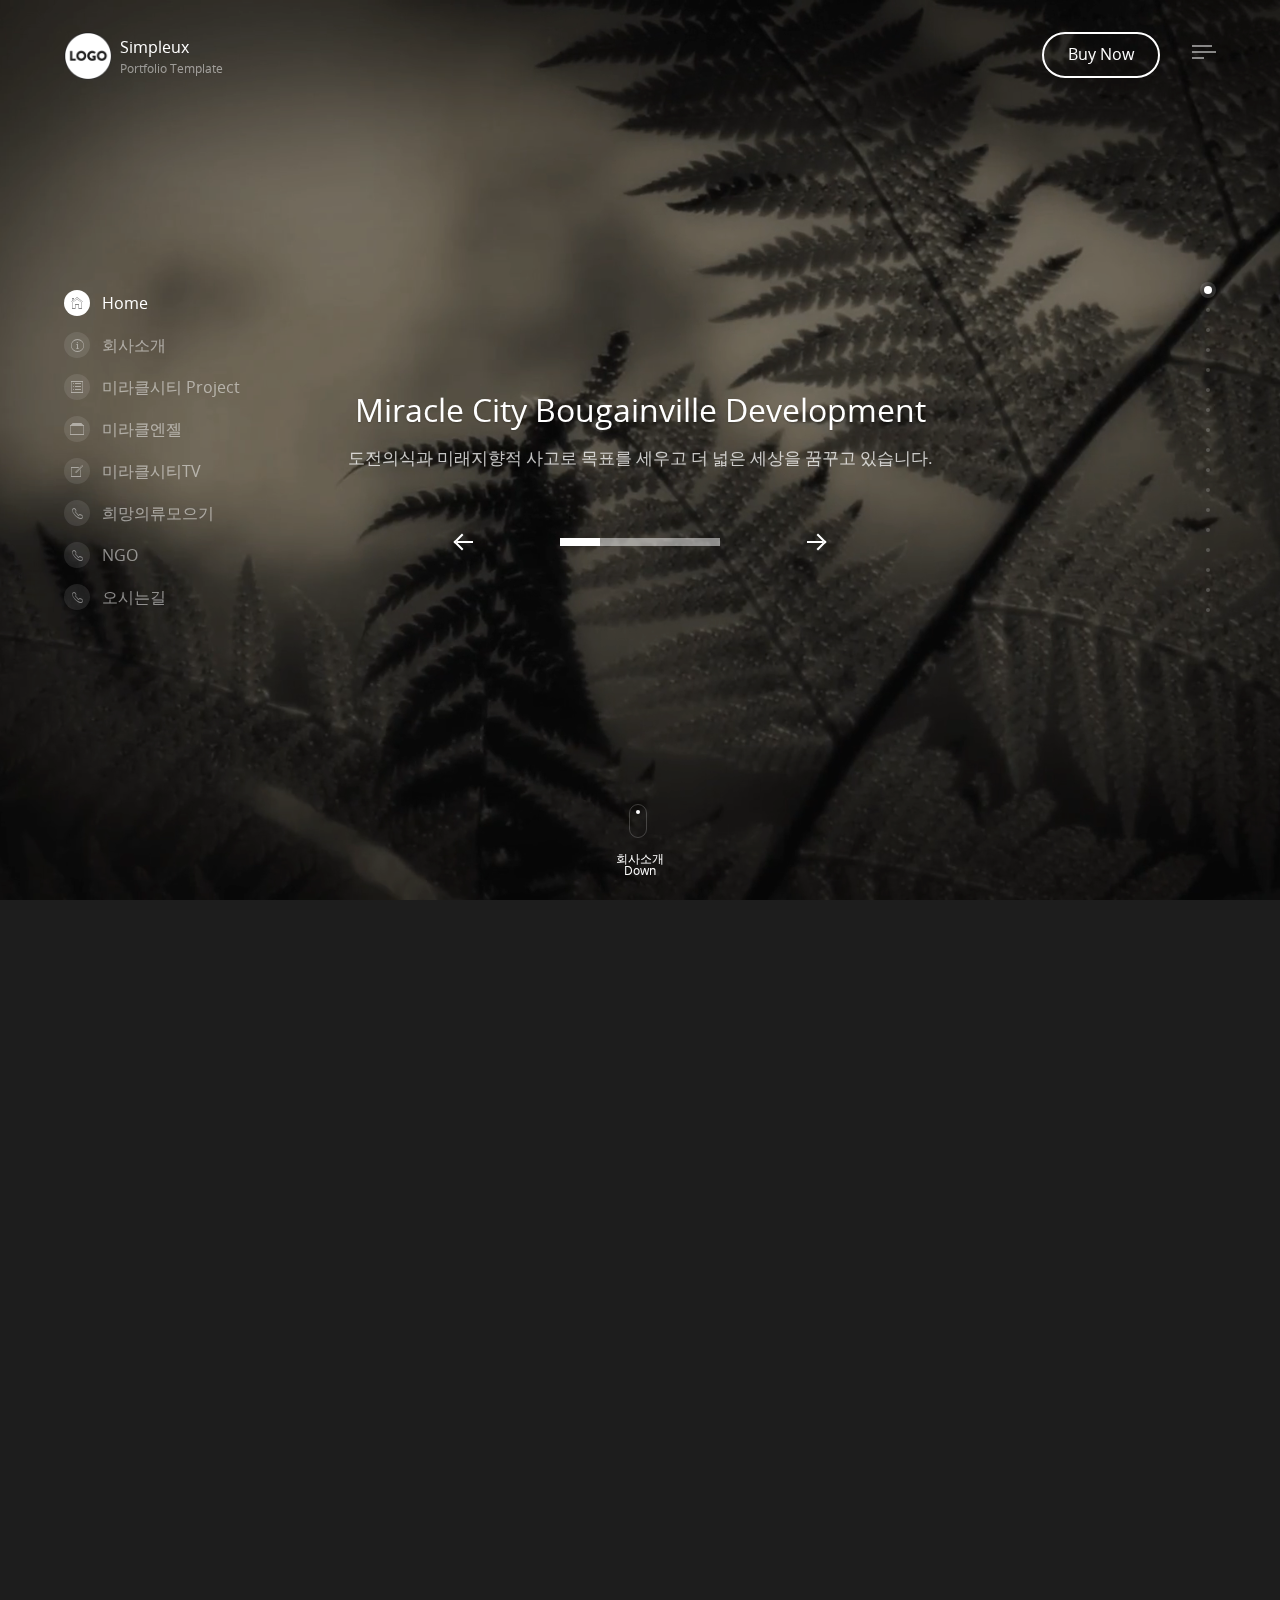
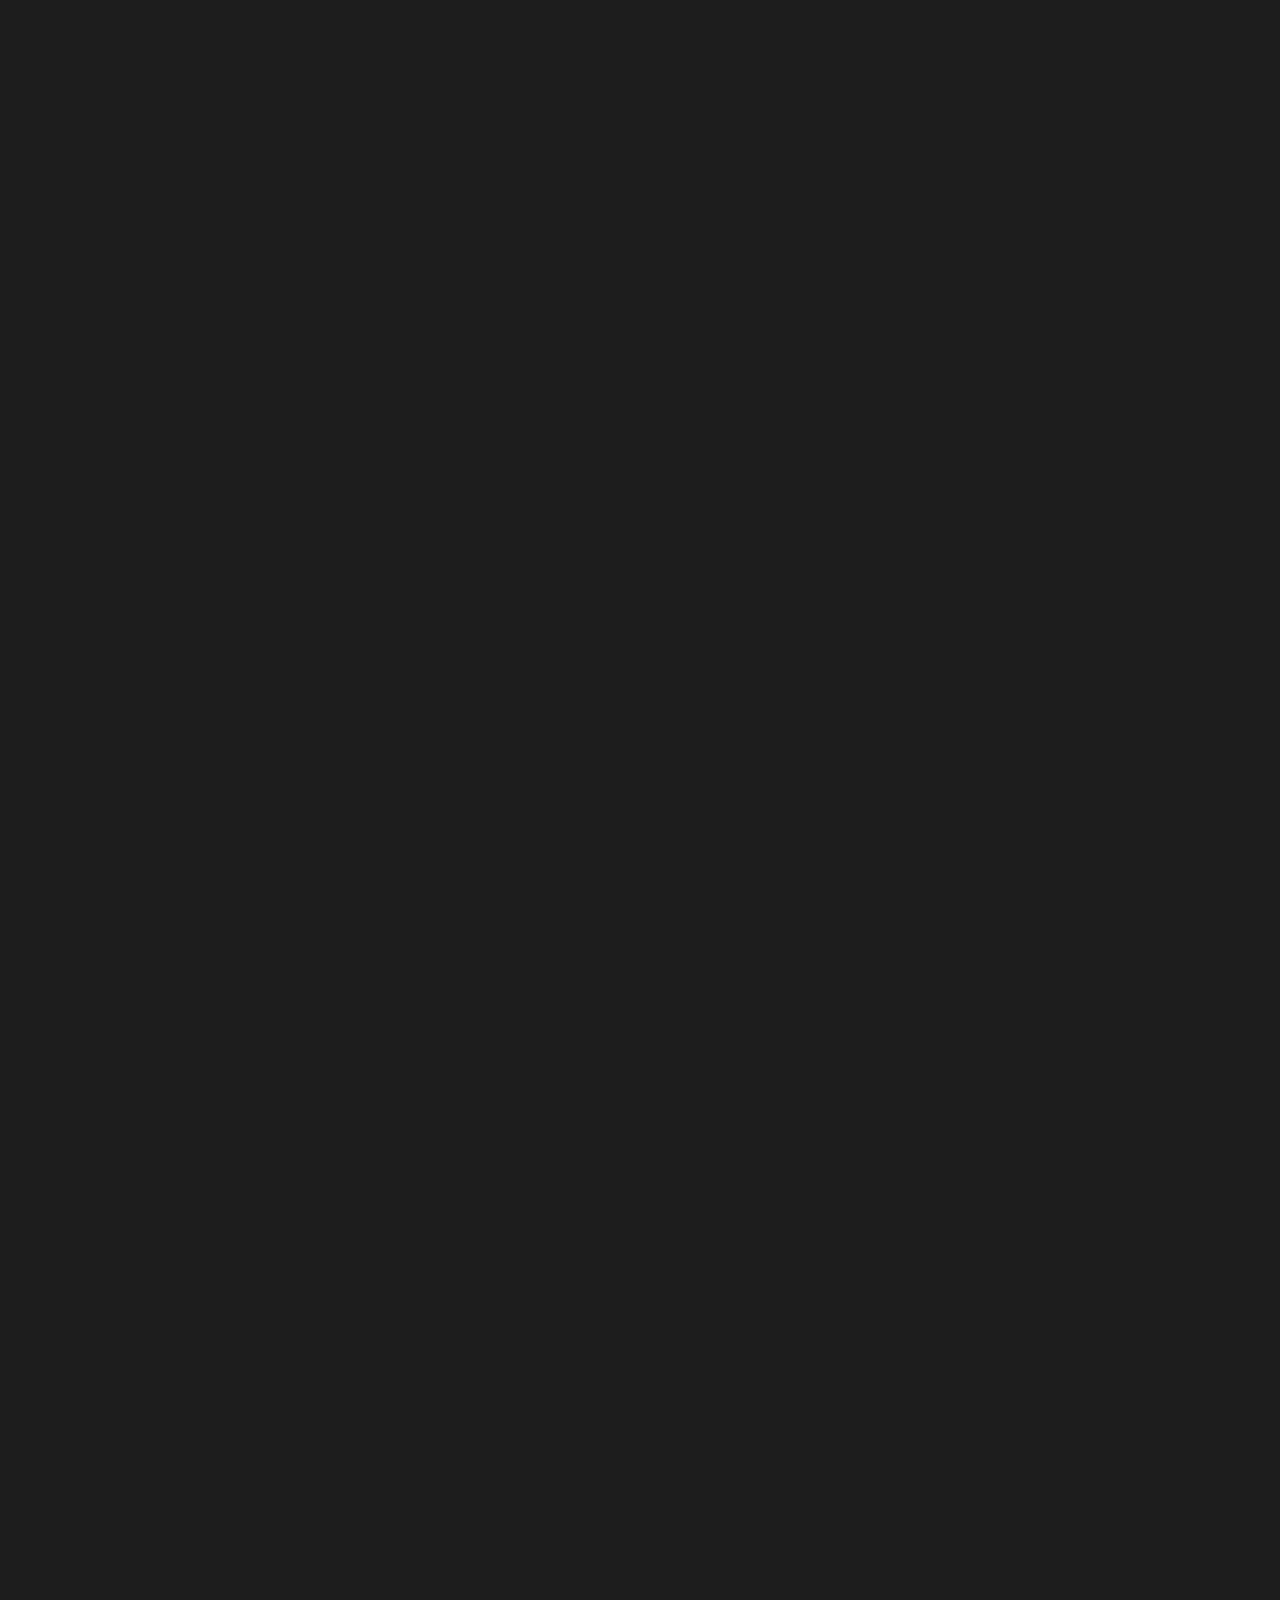
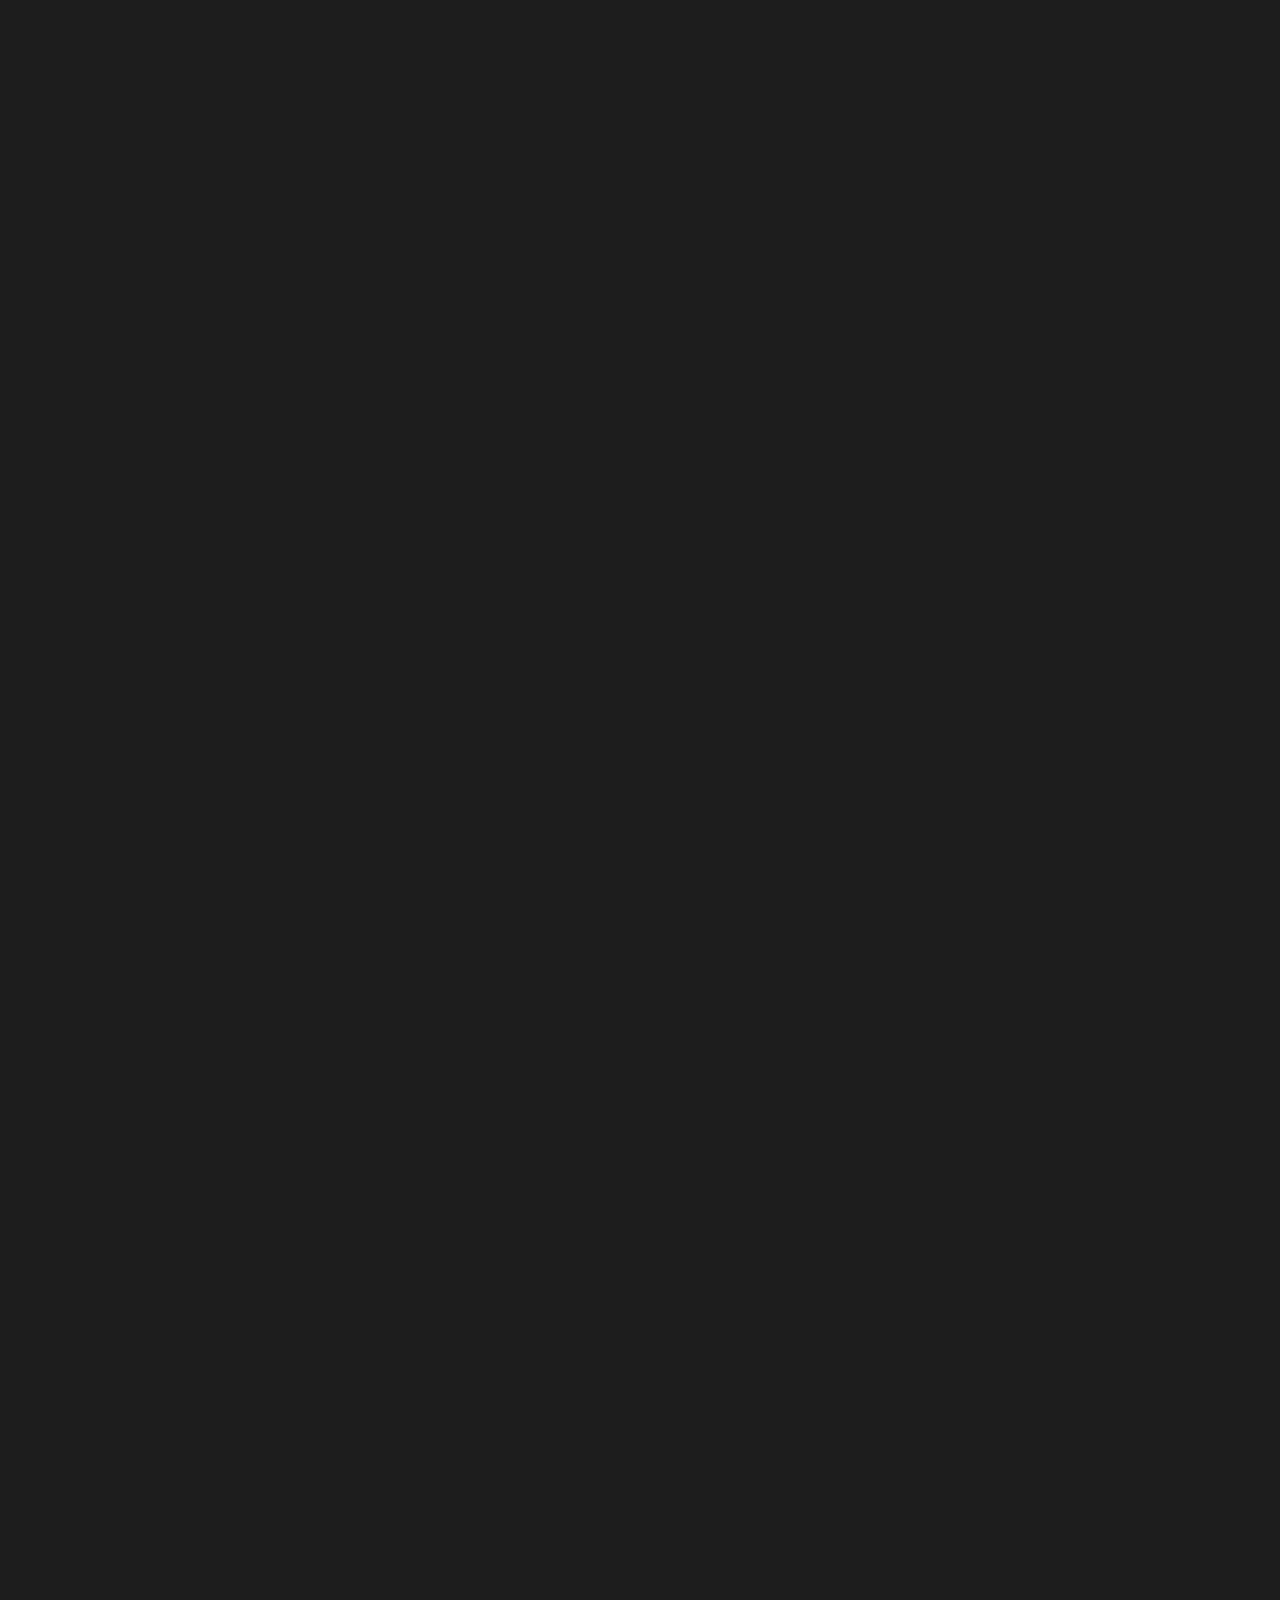
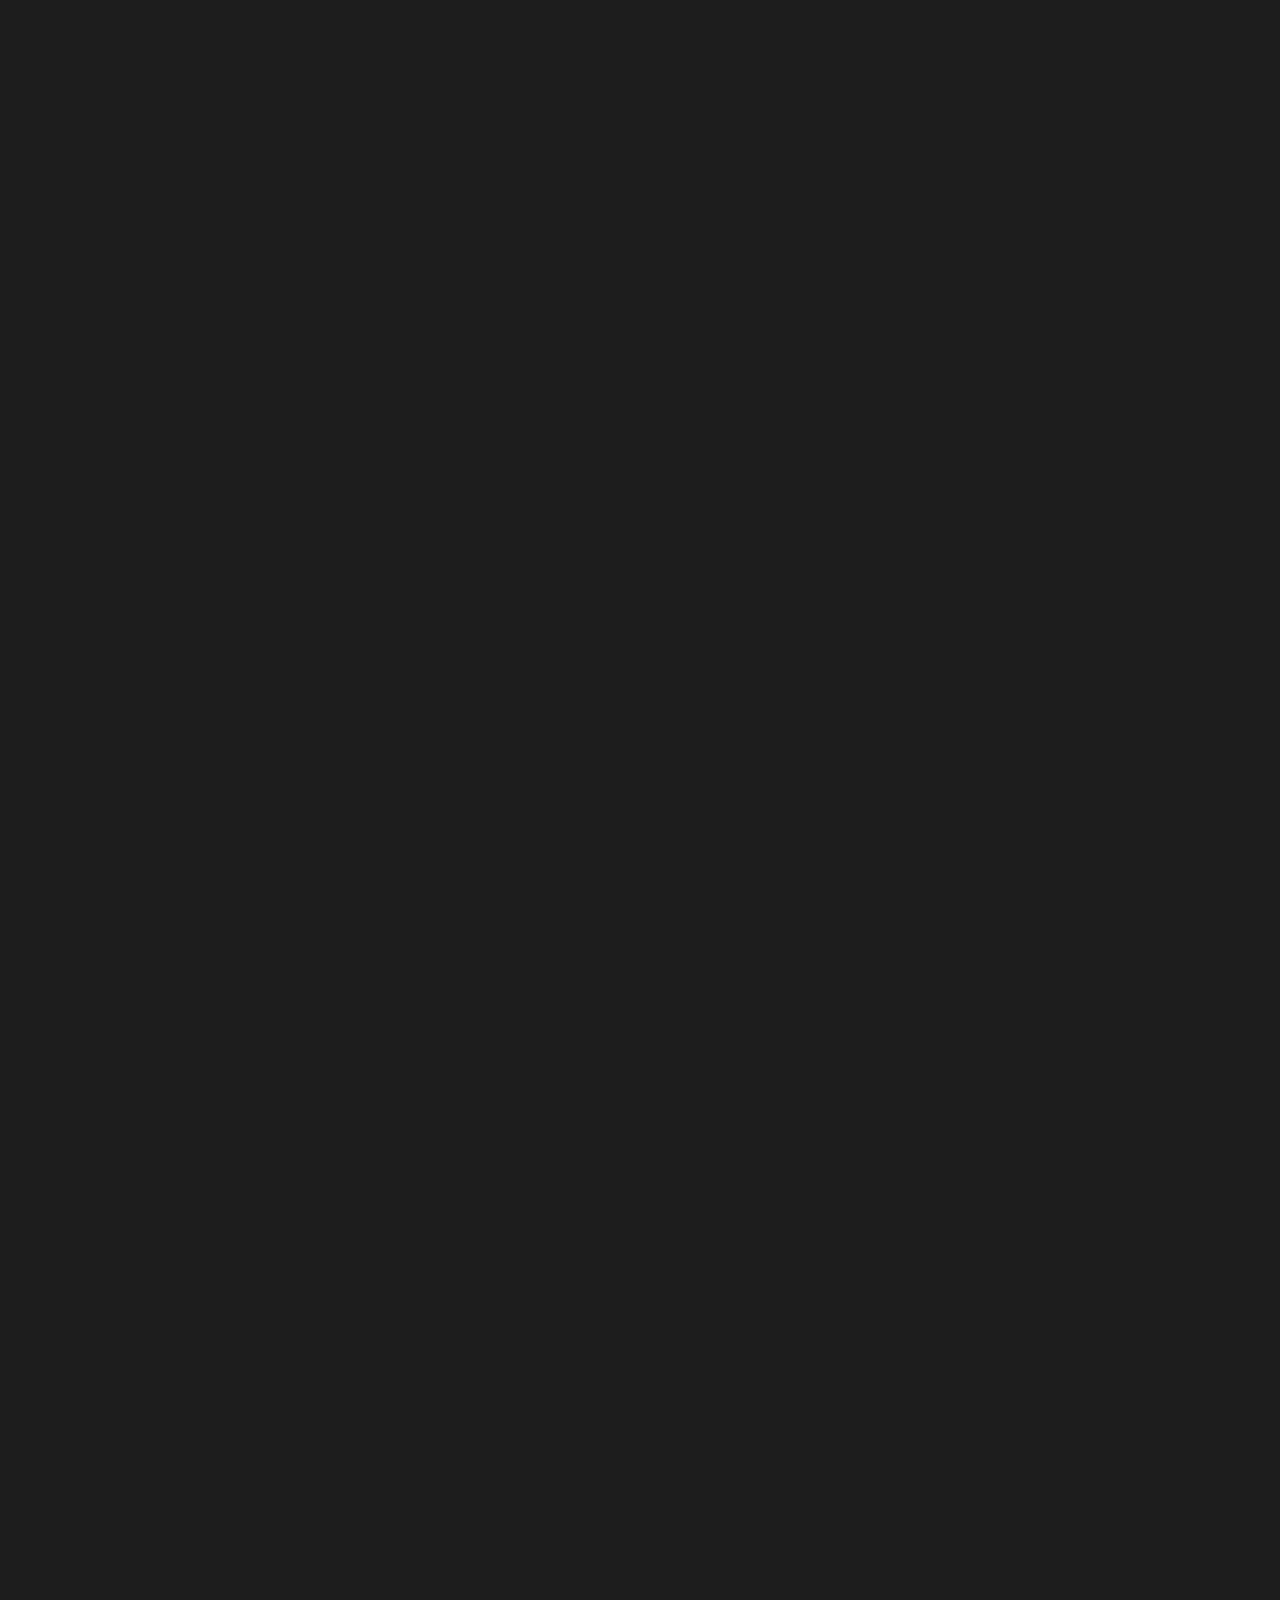
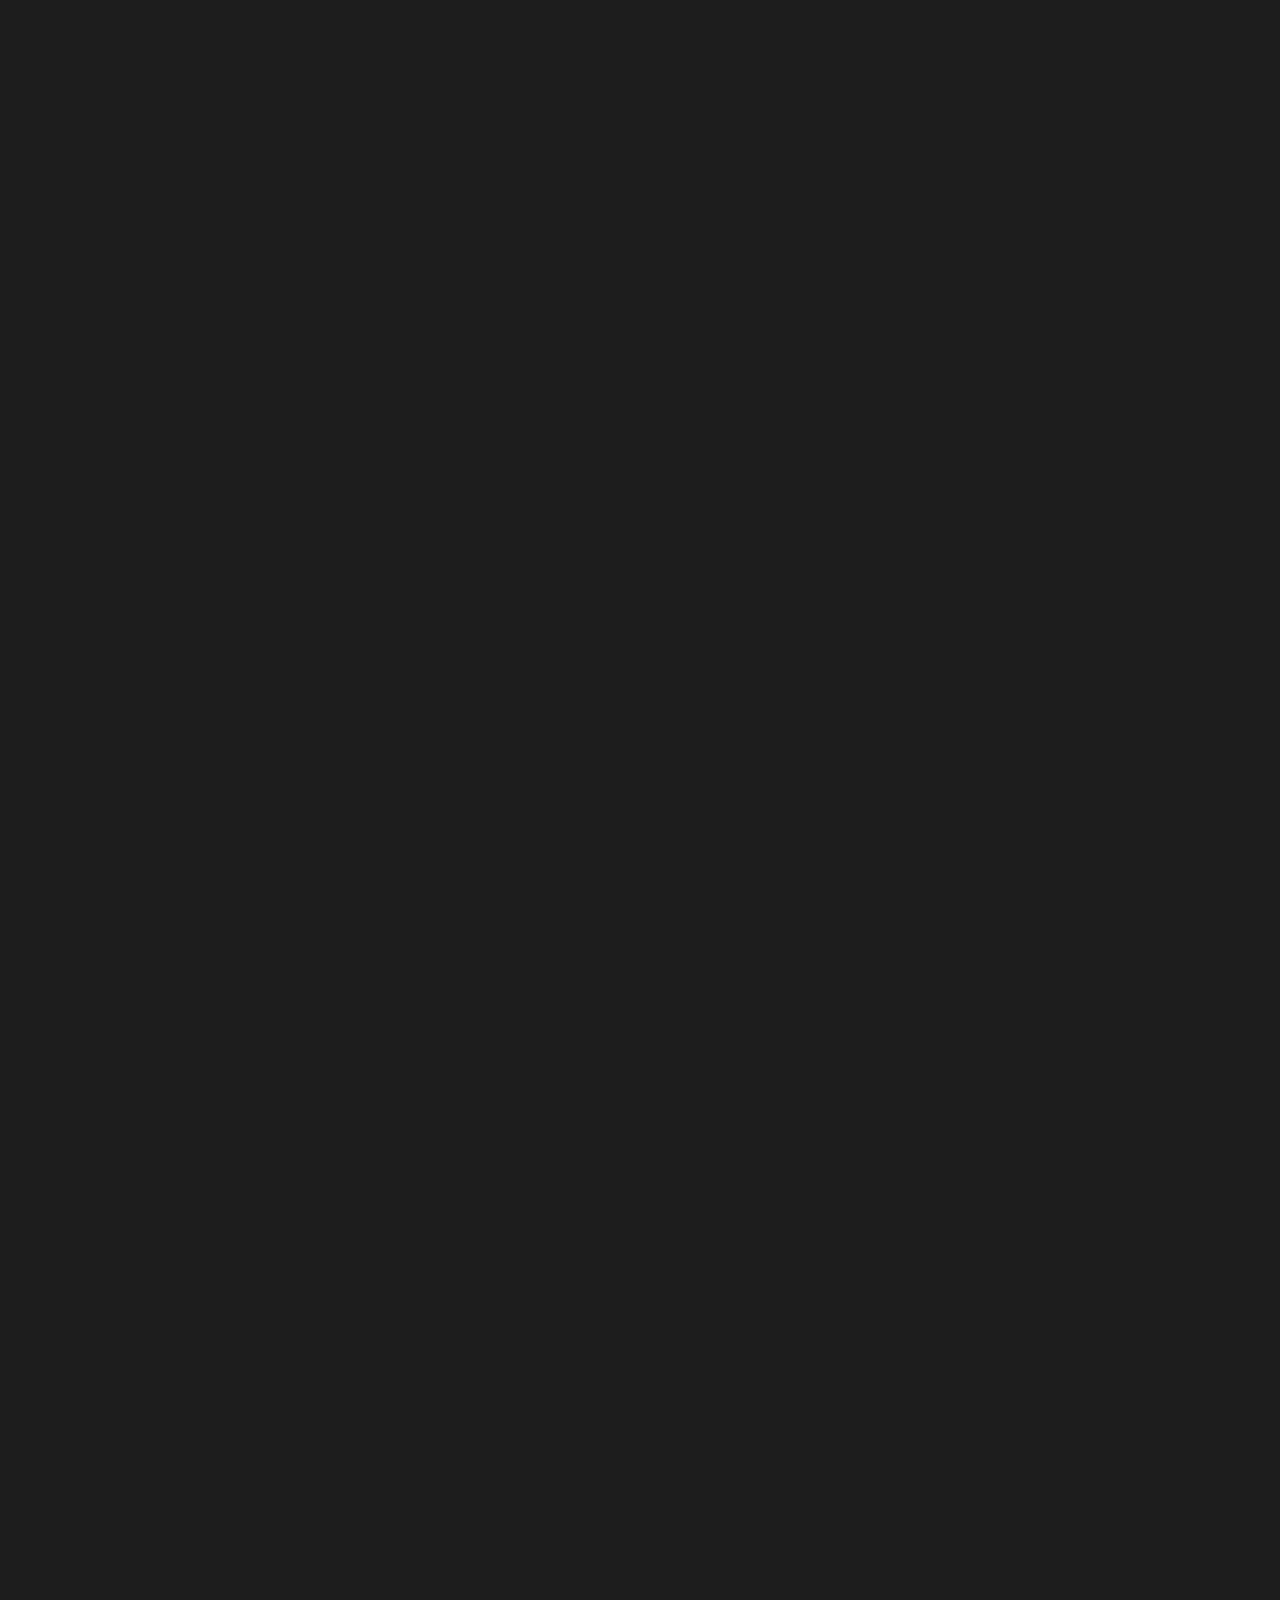
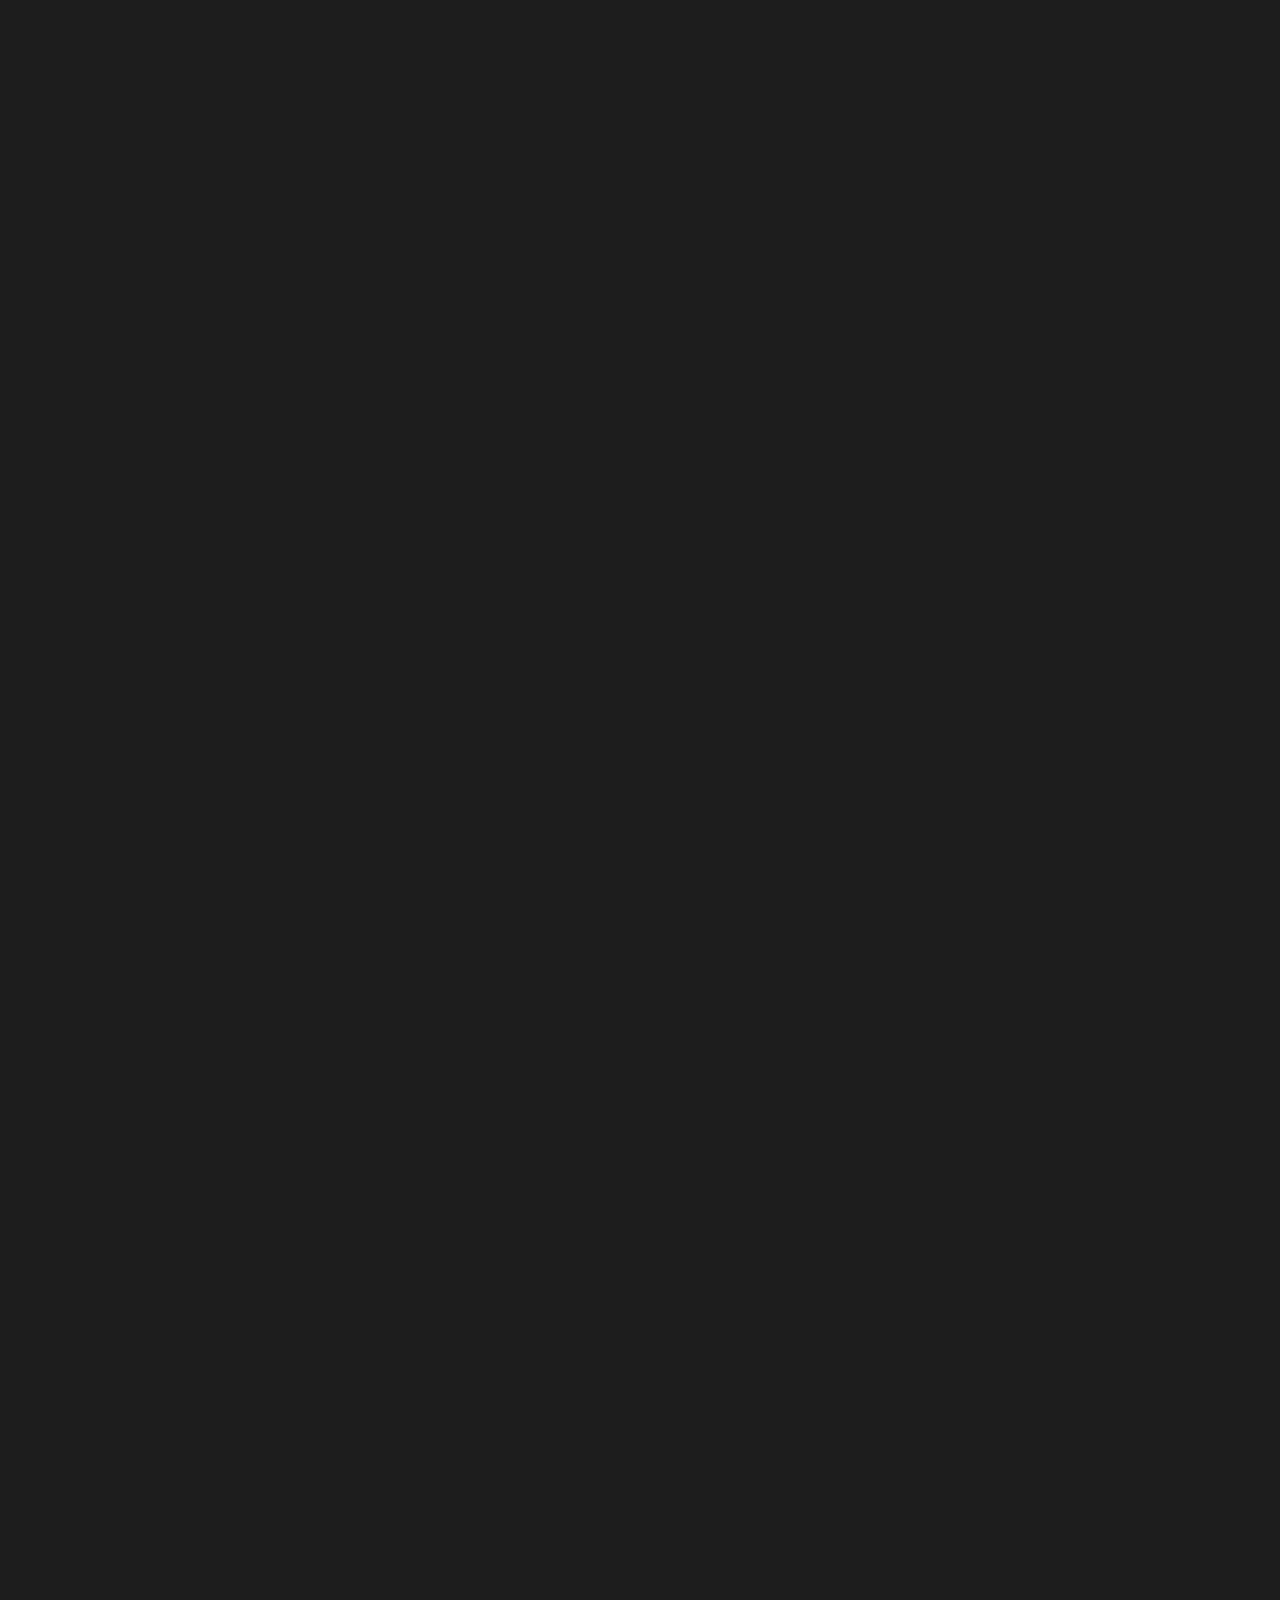
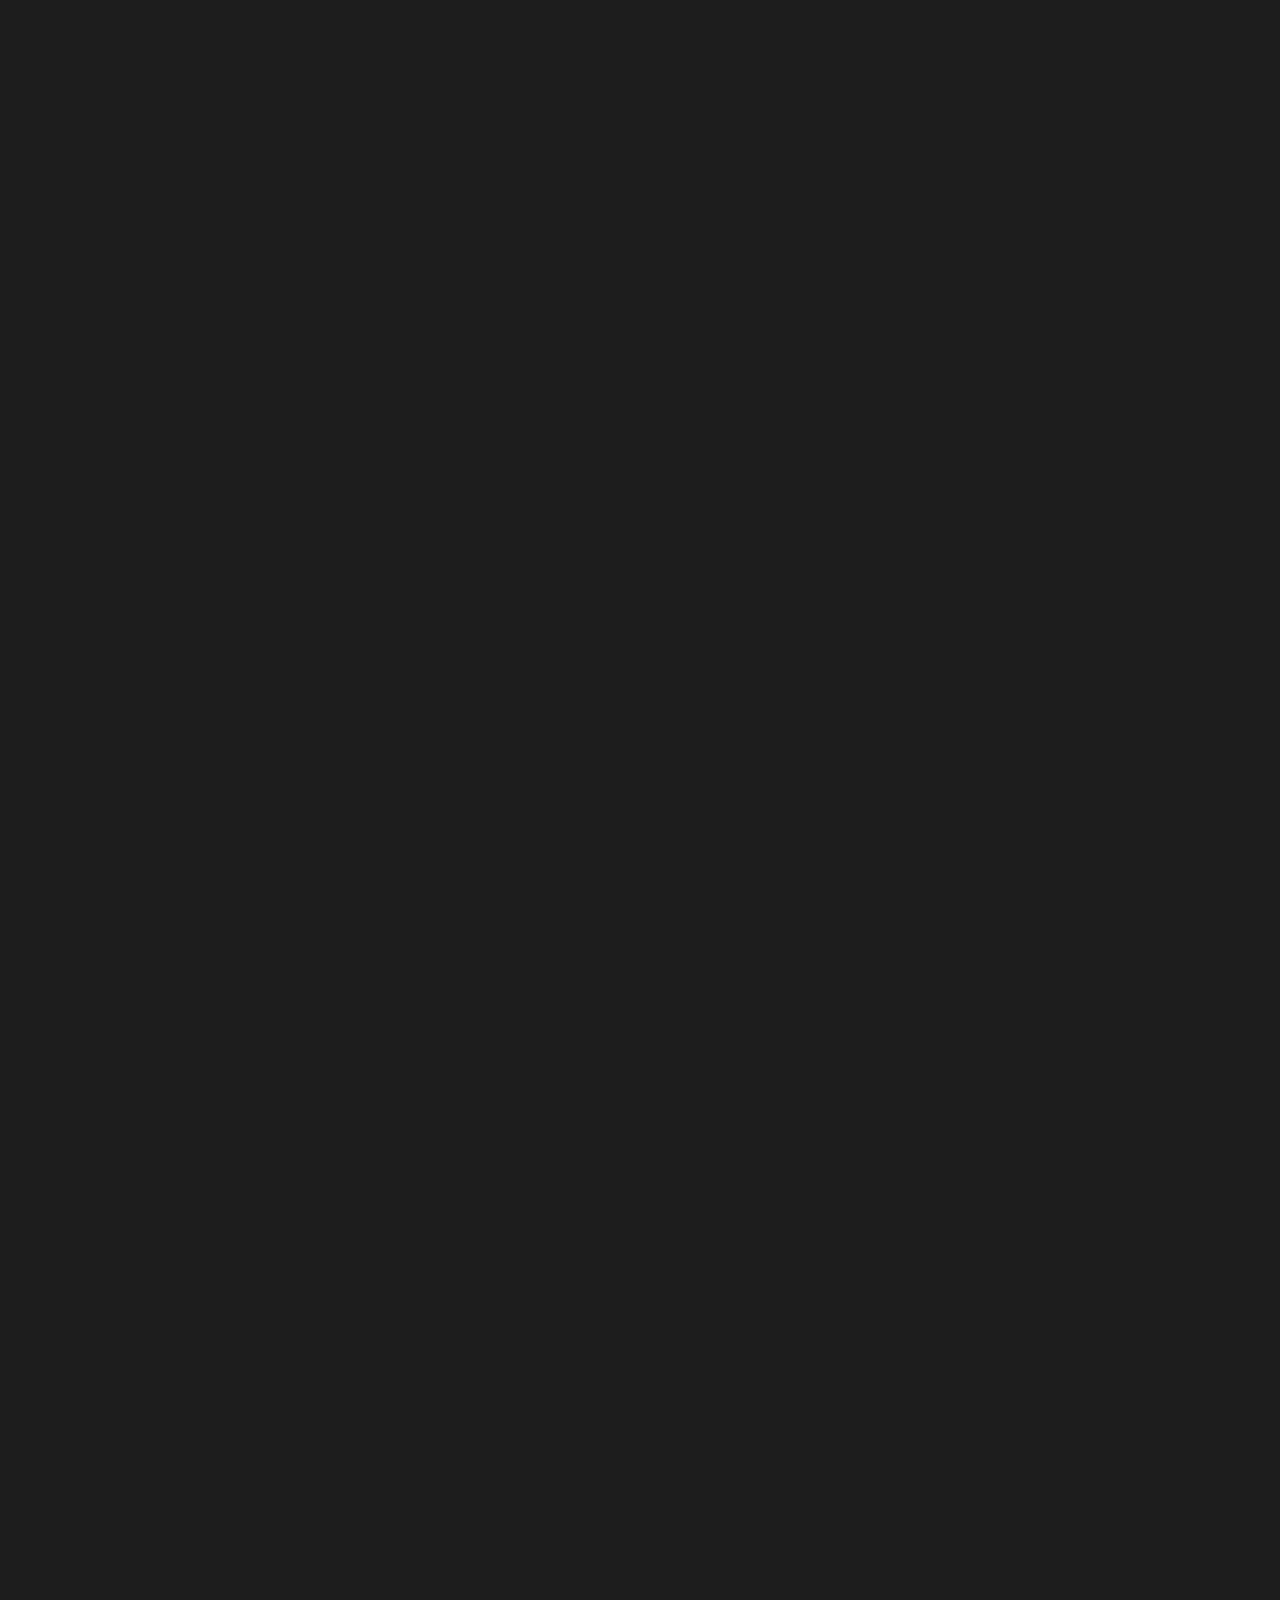
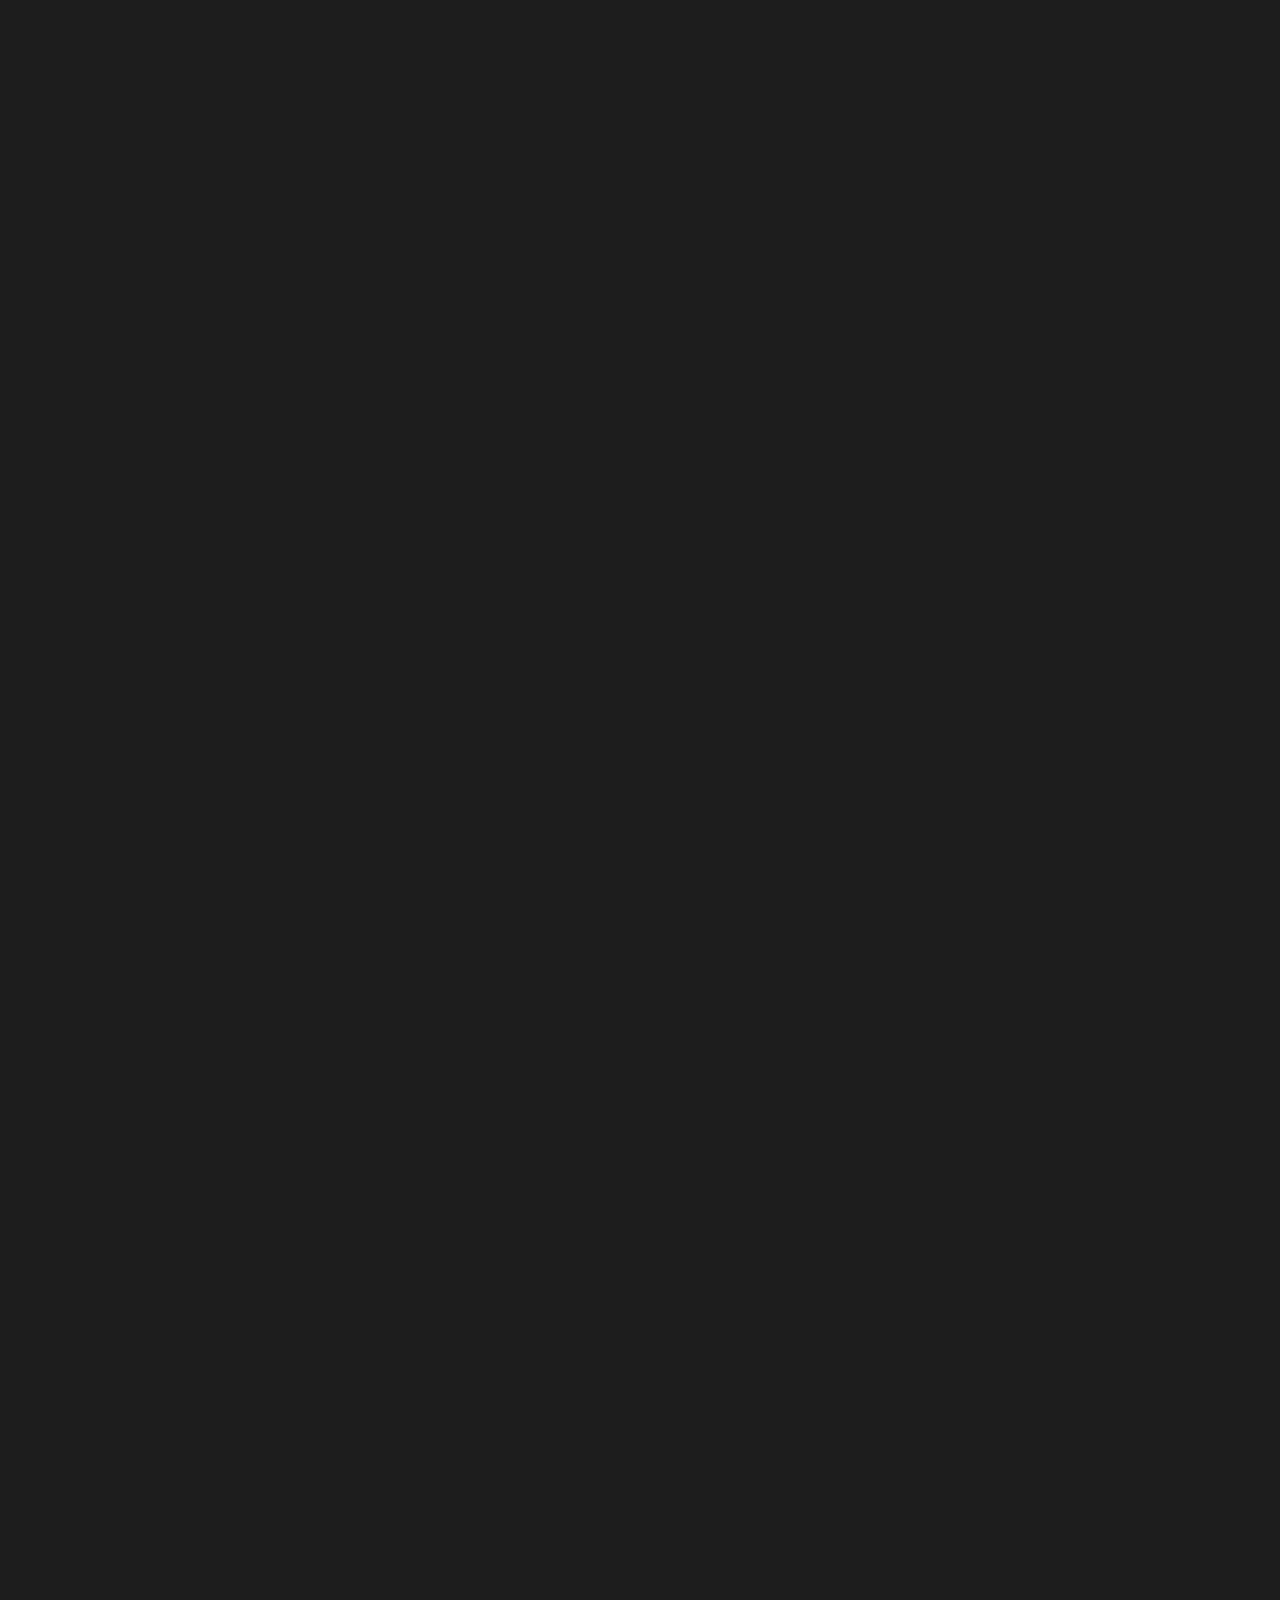
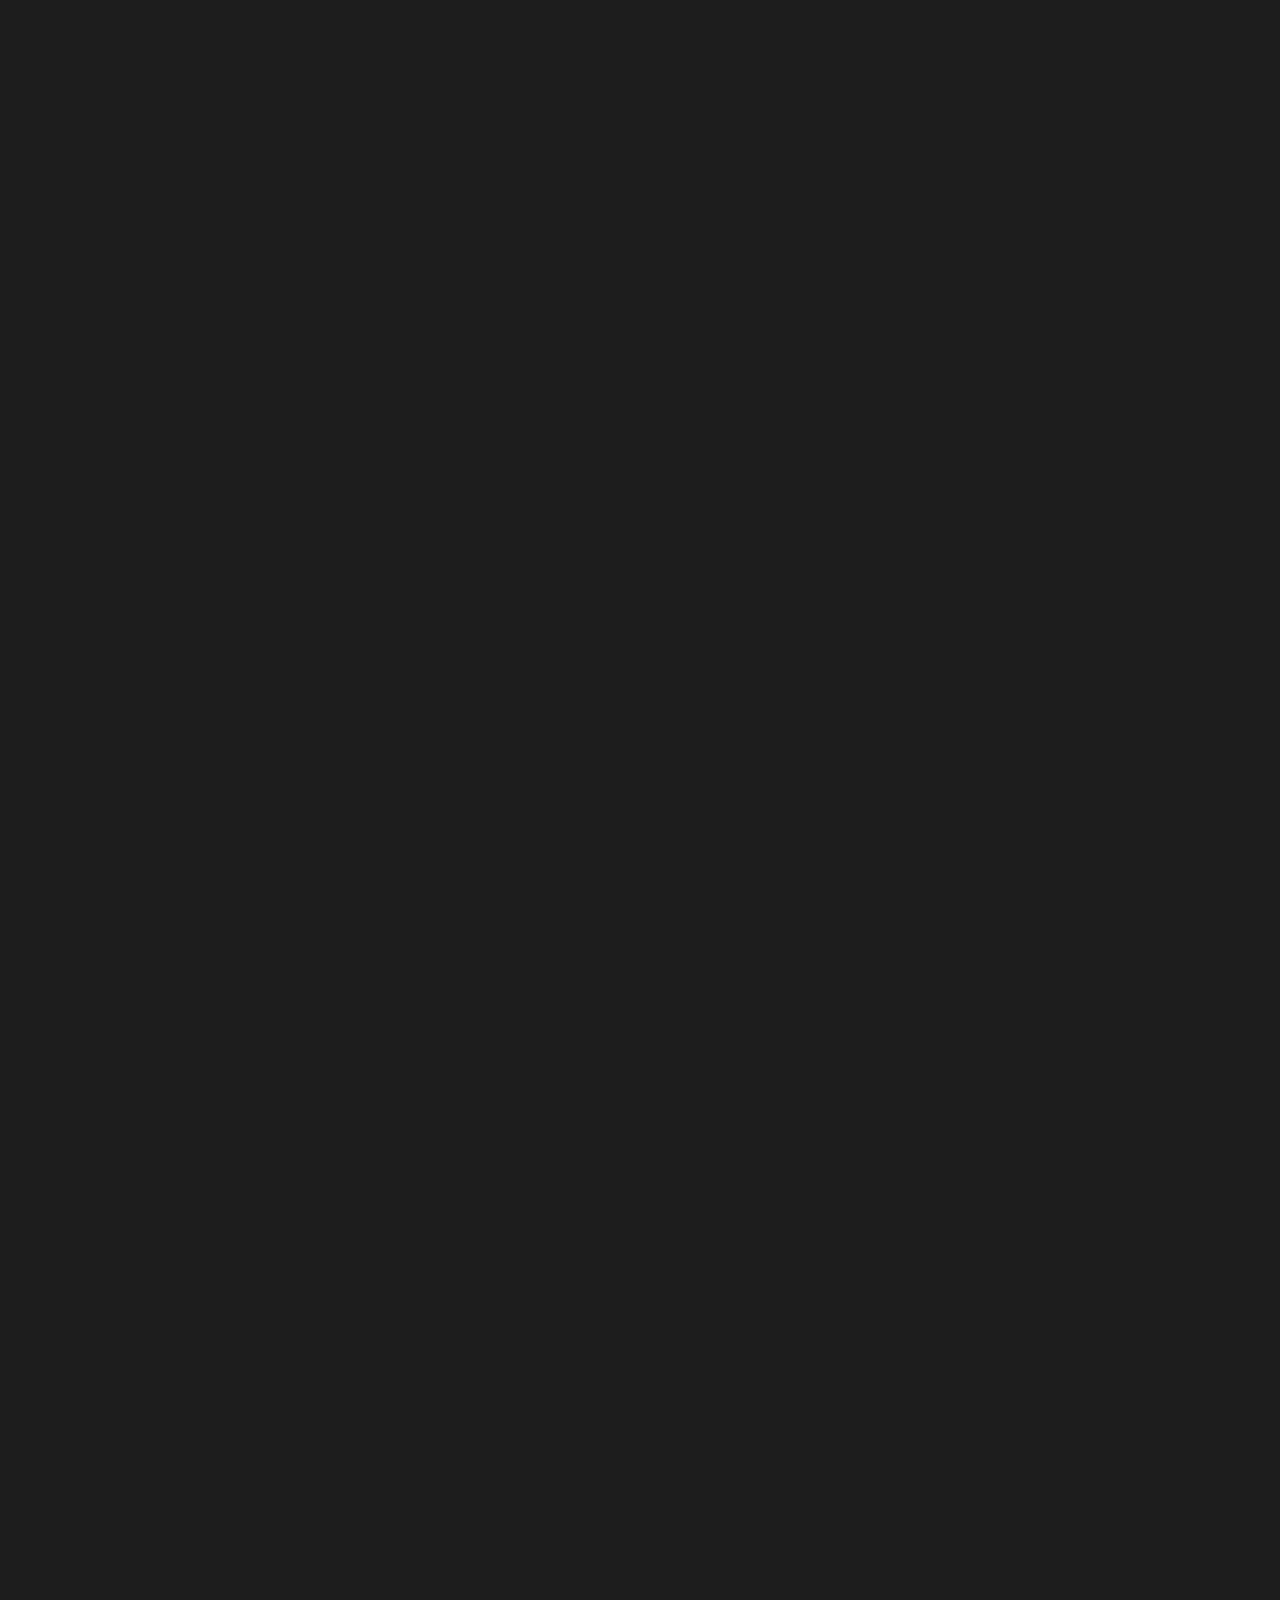
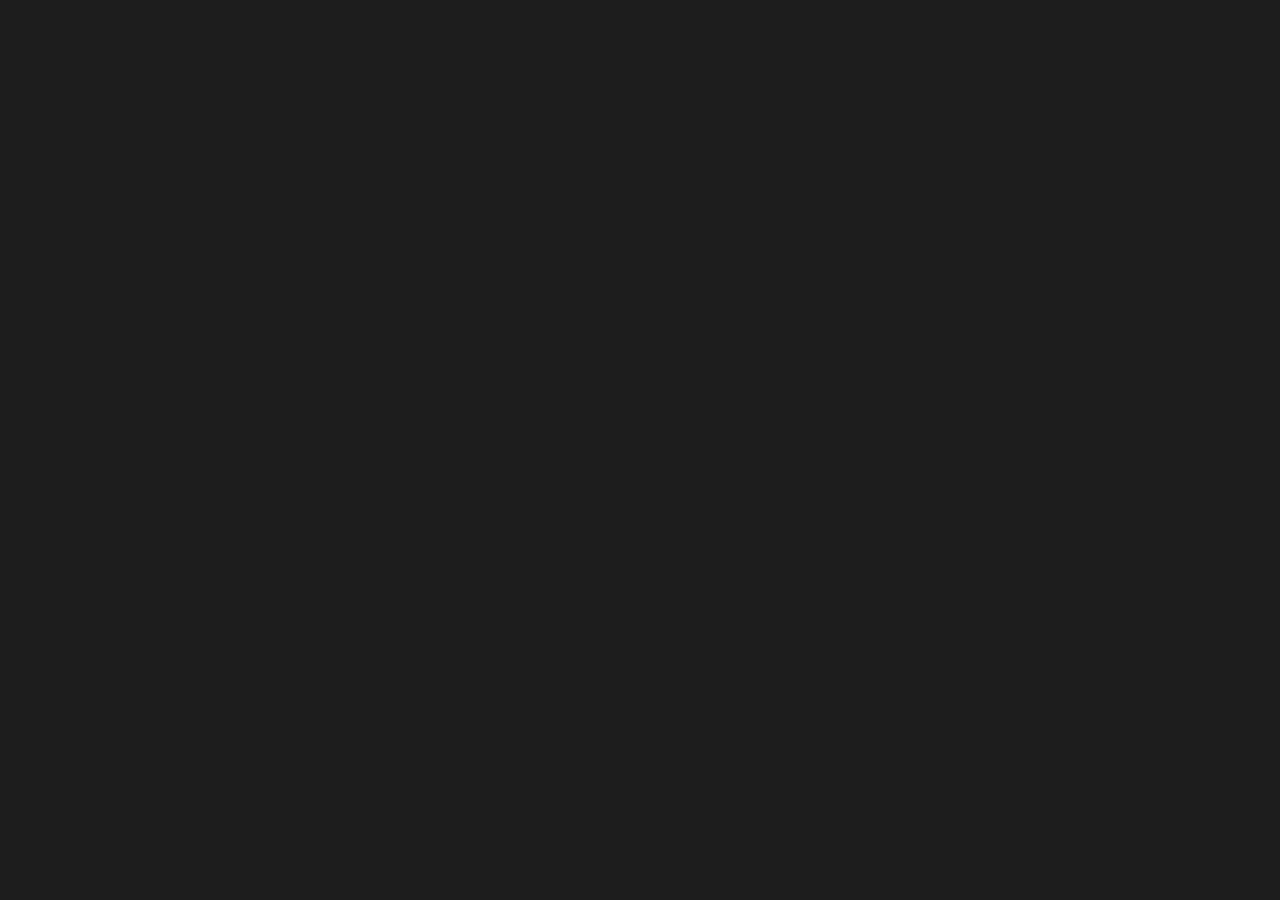
==== commit b80792bc: "Modifying" ====
--- a/view/index.html
+++ b/view/index.html
@@ -204,12 +204,7 @@
               <span class="txt">NGO</span>
             </a>
           </li>
-          <li class="nav-item" data-menuanchor="community">
-            <a href="#community">
-              <i class="icon ion-ios-telephone-outline"></i>
-              <span class="txt">커뮤니티</span>
-            </a>
-          </li>
+          
           <li class="nav-item" data-menuanchor="contact">
             <a href="#contact">
               <i class="icon ion-ios-telephone-outline"></i>
@@ -431,7 +426,7 @@
     
     <!-- <div class="section section-twoside fp-auto-height-responsive section-about" data-section="about"> -->
     <div class="section section-about fp-auto-height-responsive " data-section="about">
-      <div class="section-cover-tier mask-black" style="background-image:url('../img/items/img-sample2.jpg')">
+      <div class="section-cover-tier mask-black">
         <div class="cover-content">
           <div class="title-desc">
             
@@ -451,7 +446,7 @@
           </div>
 
           <!-- begin of text content -->
-          <div class="col-12 col-md-8 center-vh">
+          <div class="col-12 center-vh">
             <!-- content -->
             <div class="section-content anim scrollable">
 
@@ -1156,7 +1151,7 @@
         <div class="section-title text-center ">
           <h5 class="title-bg">Products</h5>
           <div class="title-abs">
-            <h2 class="display-4 display-title">미라클시티 Project - 해외</h2>
+            <h2 class="display-4 display-title">미라클시티 월드 그룹 행사</h2>
             <p>차이나 프로젝트</p>
           </div>
         </div>
@@ -1454,87 +1449,6 @@
           <a class="down">
             <span class="icon"></span>
             <span class="txt">커뮤니티<br/>Down</span>
-          </a>
-        </footer>
-      </div>
-      <!-- End of section wrapper -->
-      </div>
-      <!-- end of information slide -->
-    </div>
-    <!-- End of contact section -->
-
-    <!-- Begin of contact section -->
-    <div class="section section-community fp-auto-height-responsive no-slide-arrows " data-section="community">
-
-      <!-- Begin of section wrapper -->
-      <div class="section-wrapper twoside">
-
-        <!-- title -->
-        <div class="section-title text-center ">
-          <h5 class="title-bg">Products</h5>
-          <div class="title-abs">
-            <h2 class="display-4 display-title">공지사항</h2>
-          </div>
-        </div>
-
-        <table>
-          <colgroup>
-            <col width="20%" />
-            <col width="80%" />
-          </colgroup>
-          <thead>
-            <tr>
-              <th>날짜</th>
-              <th>제목</th>
-            </tr>
-          </thead>
-          <tbody>
-            <tr class="title">
-              <td>2021-06-01</td>
-              <td>공지사항5</td>
-            </tr>
-            <tr style="display: none;">
-              <td colspan="2">안녕하세요.공지사항입니다.</td>
-            </tr>
-            <tr class="title">
-              <td>2021-06-01</td>
-              <td>공지사항4</td>
-            </tr>
-            <tr style="display: none;">
-              <td colspan="2">안녕하세요.공지사항입니다.</td>
-            </tr>
-            <tr class="title">
-              <td>2021-06-01</td>
-              <td>공지사항3</td>
-            </tr>
-            <tr style="display: none;">
-              <td colspan="2">안녕하세요.공지사항입니다.</td>
-            </tr>
-            <tr class="title">
-              <td>2021-06-01</td>
-              <td>공지사항2</td>
-            </tr>
-            <tr style="display: none;">
-              <td colspan="2">안녕하세요.공지사항입니다.</td>
-            </tr>
-            <tr class="title">
-              <td>2021-06-01</td>
-              <td>공지사항1</td>
-            </tr>
-            <tr style="display: none;">
-              <td colspan="2">안녕하세요.공지사항입니다.</td>
-            </tr>
-          </tbody>
-        </table>
-        
-
-        </div>
-        <!-- end of item -->
-        <!-- Arrows scroll down/up -->
-        <footer class="section-footer scrolldown">
-          <a class="down">
-            <span class="icon"></span>
-            <span class="txt">오시는길<br/>Down</span>
           </a>
         </footer>
       </div>
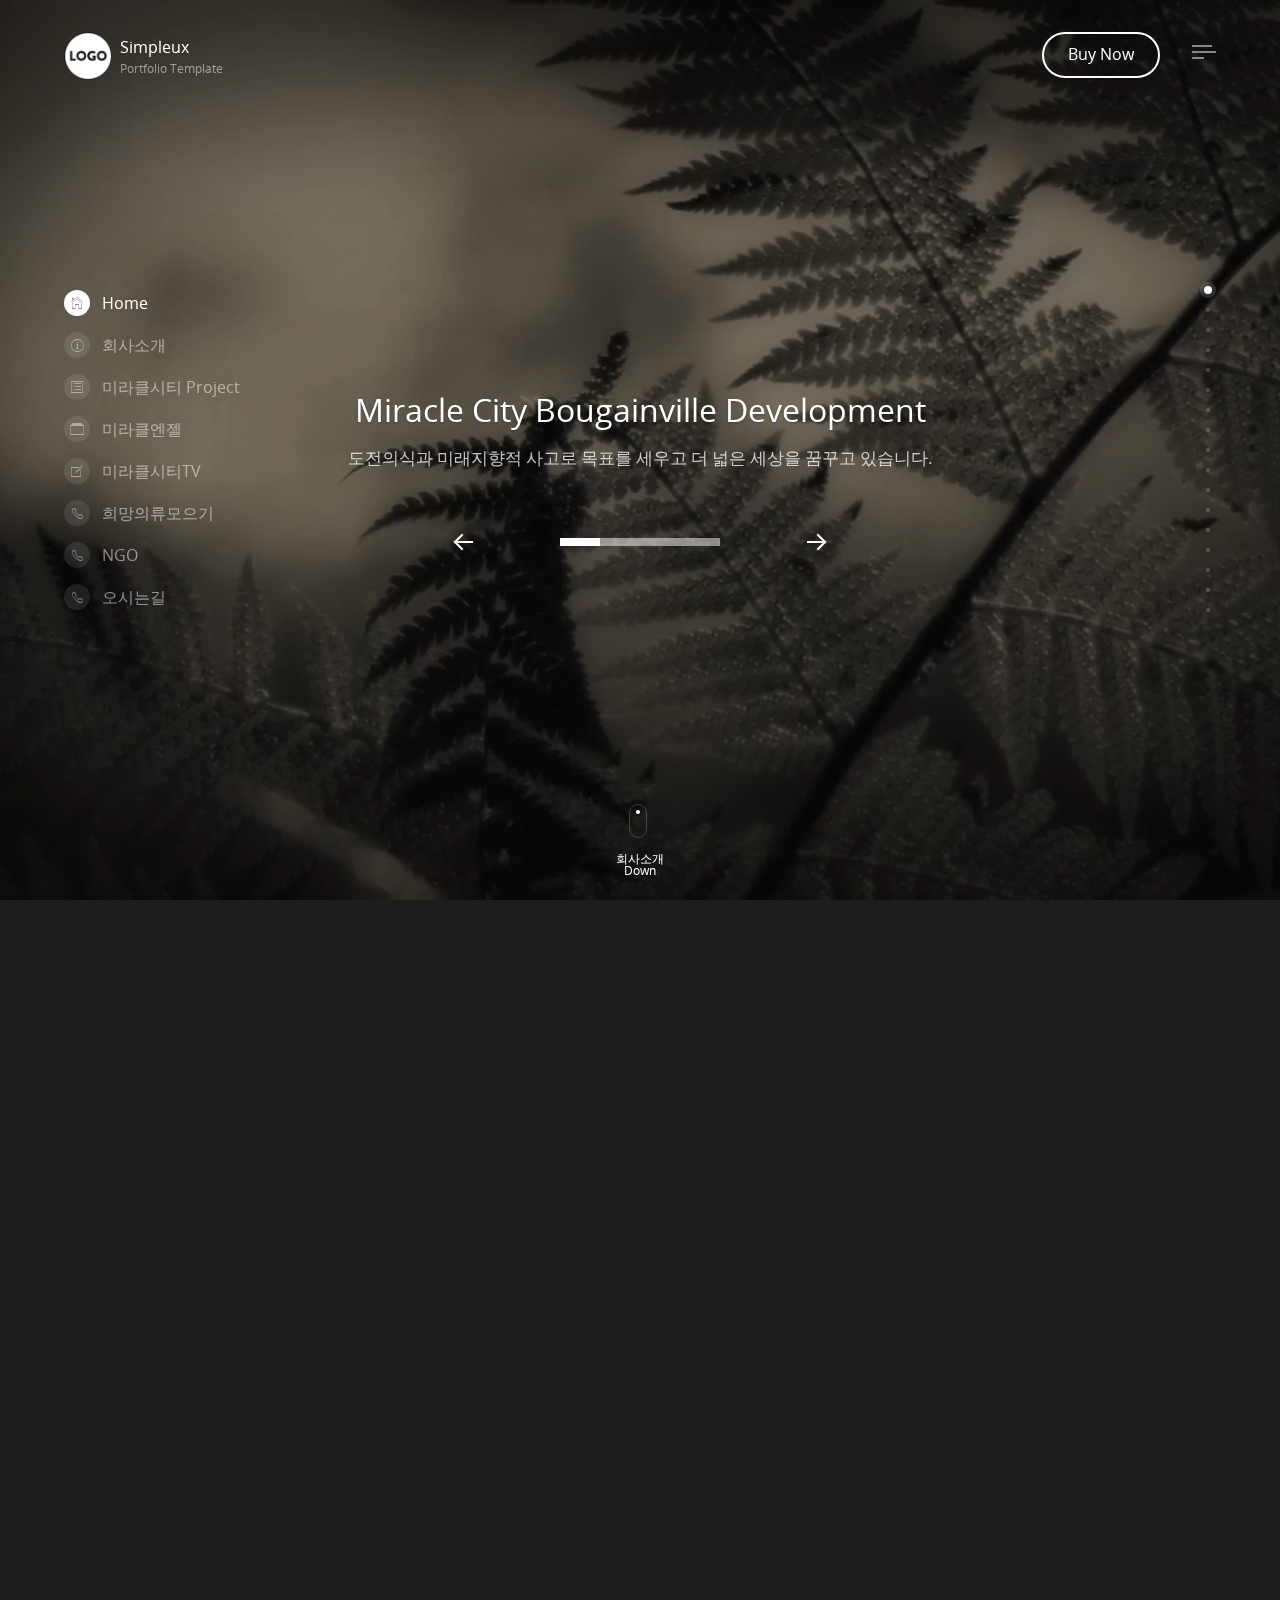
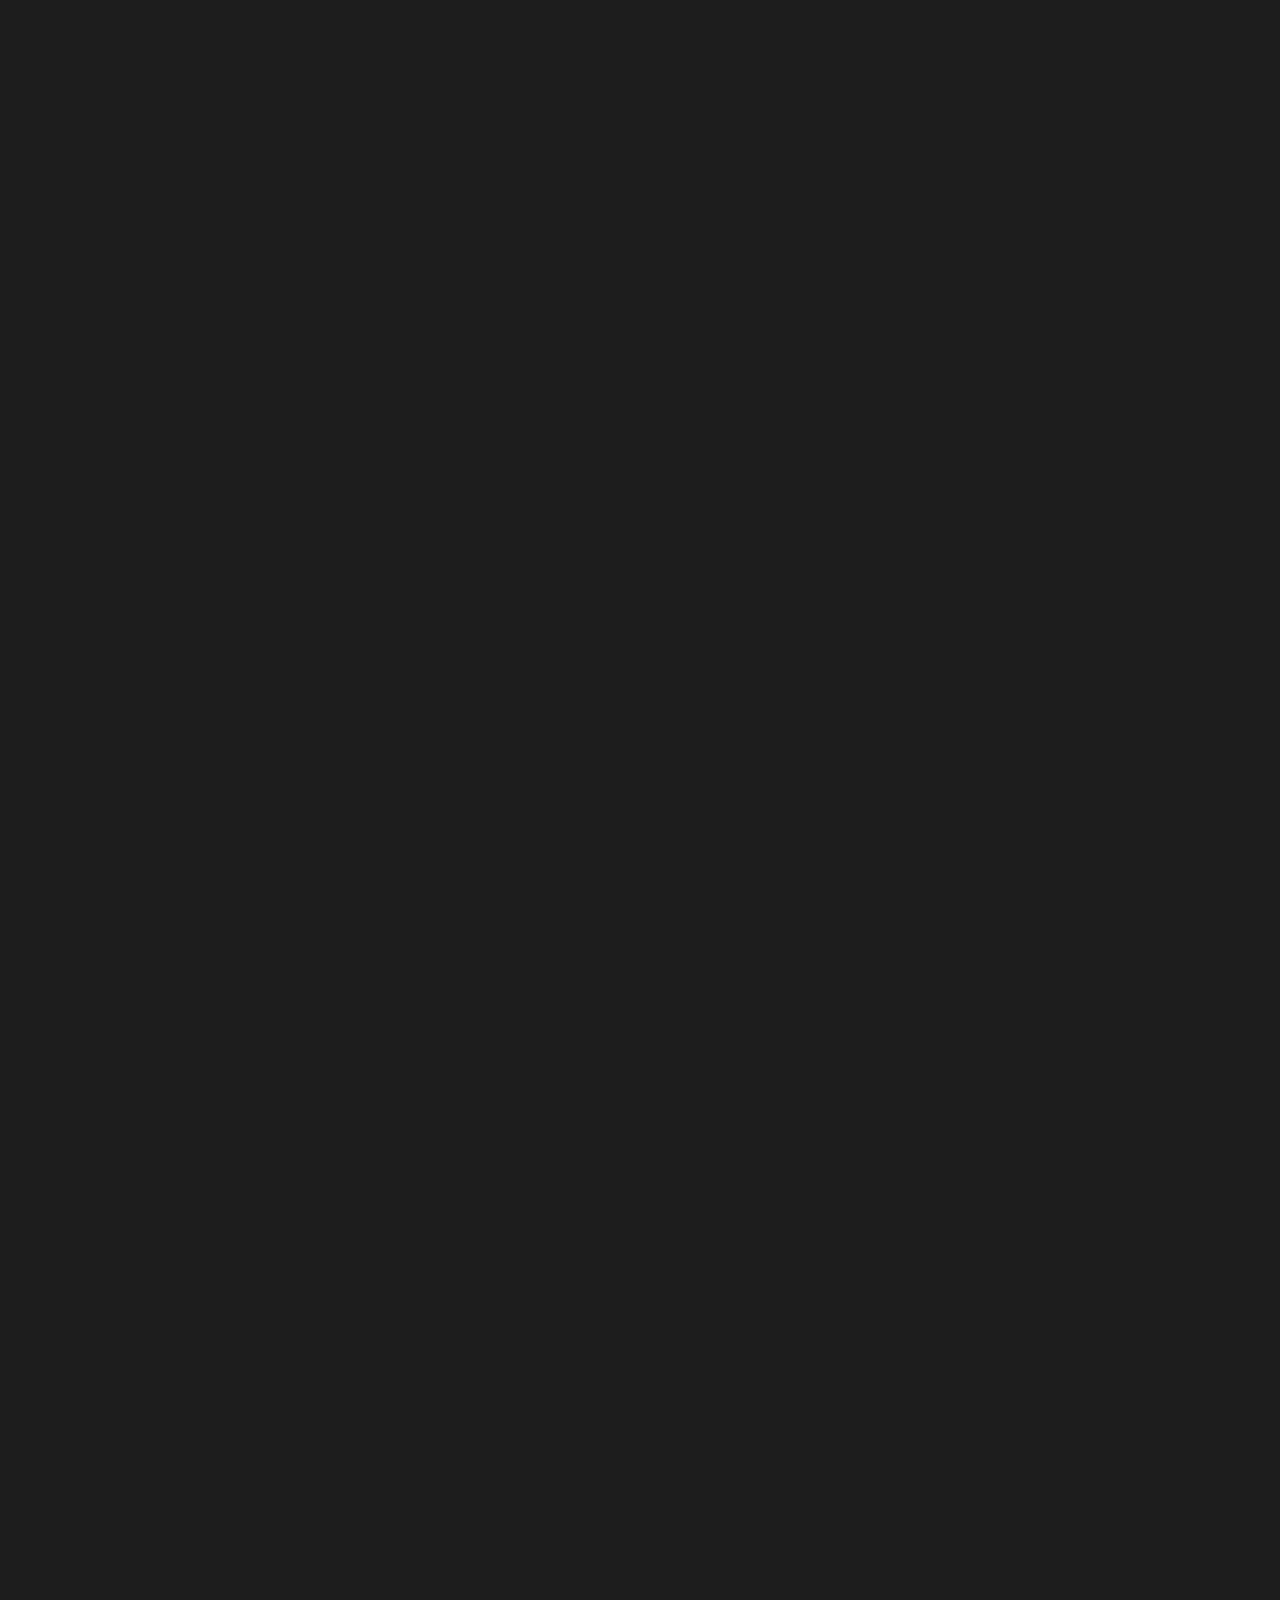
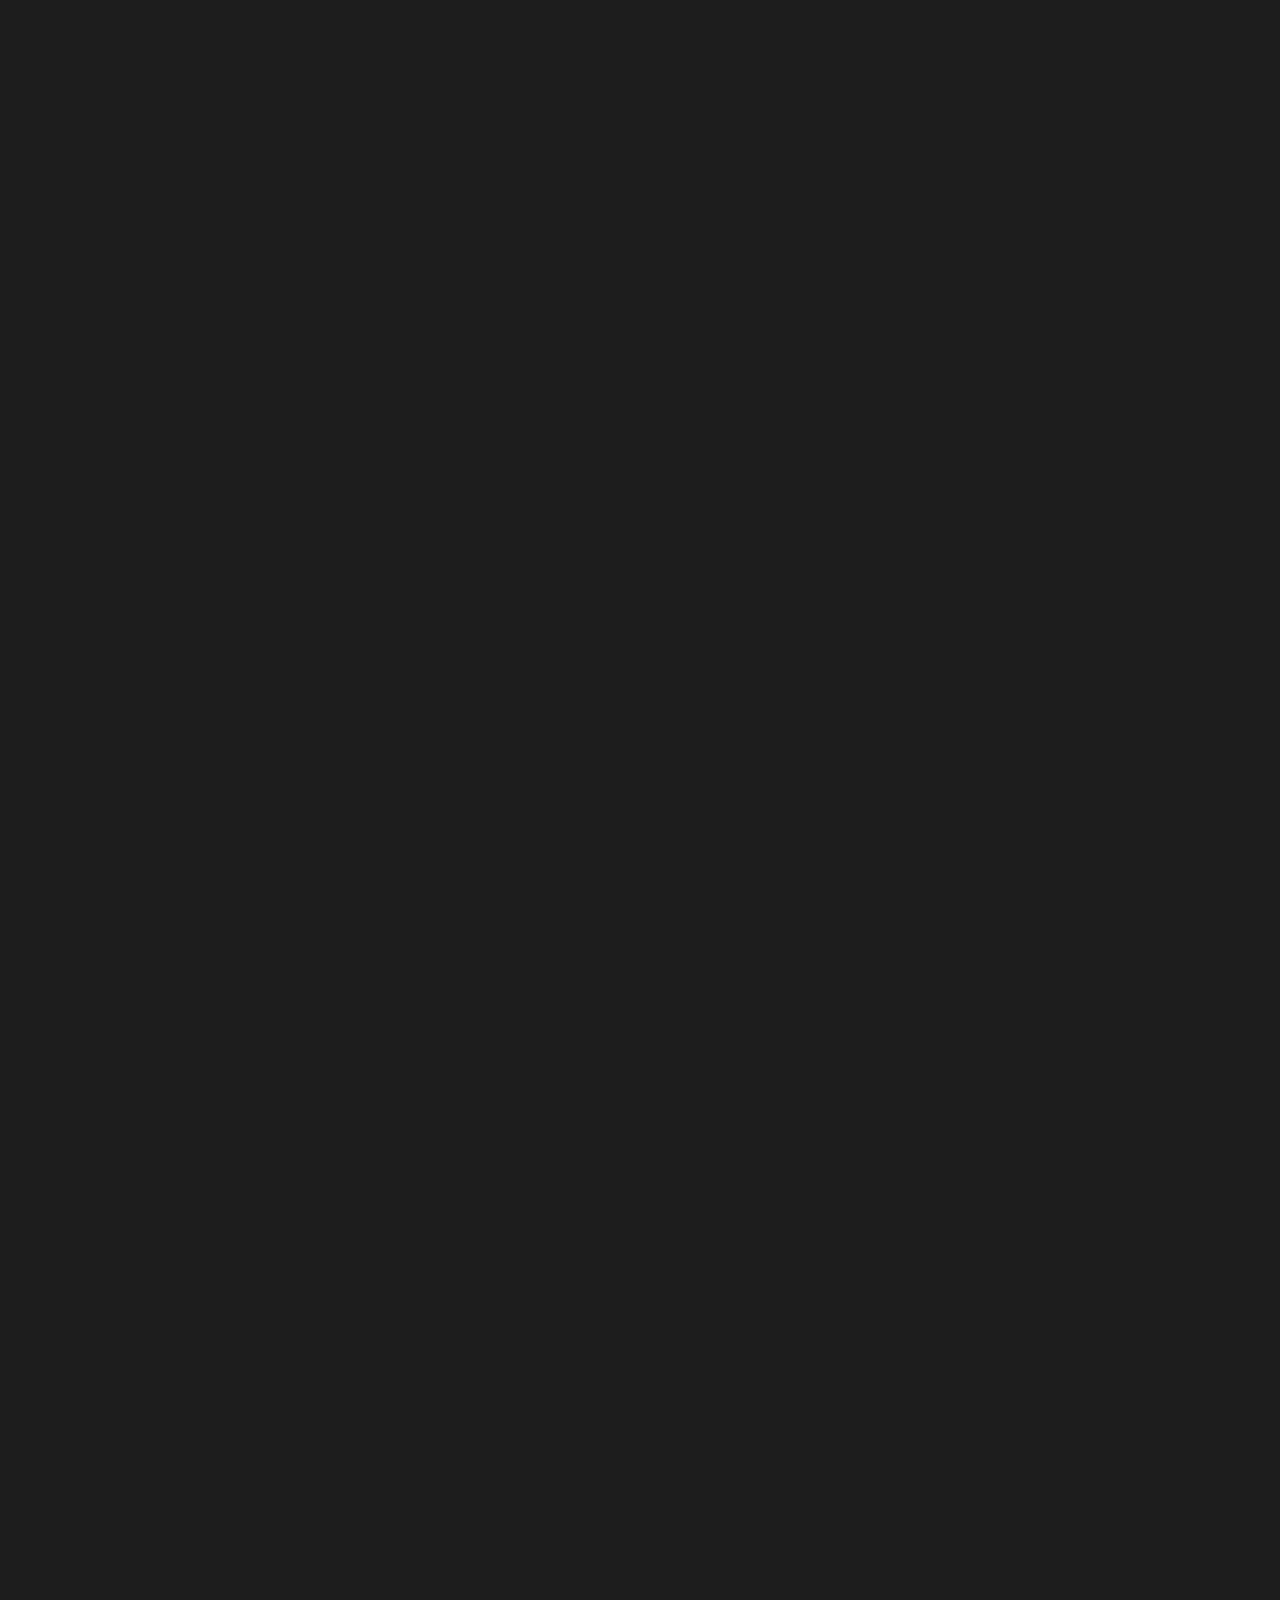
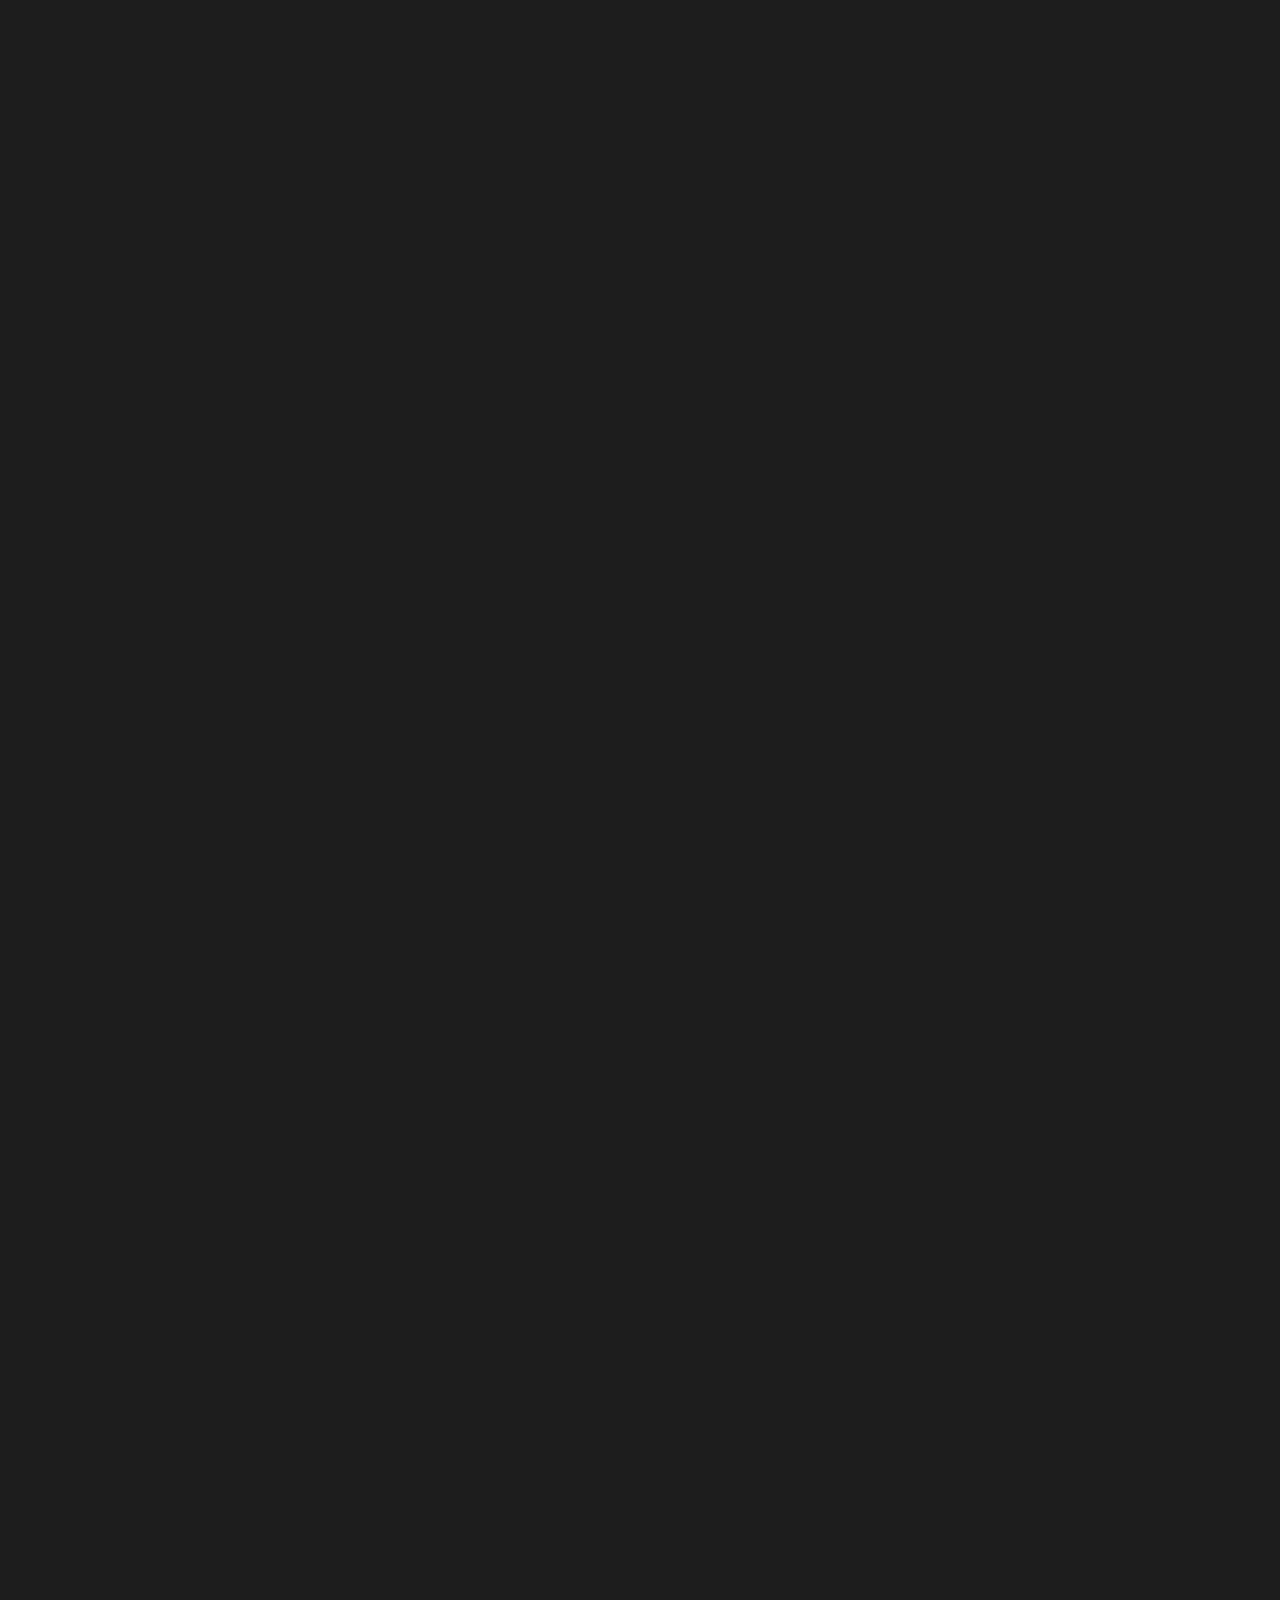
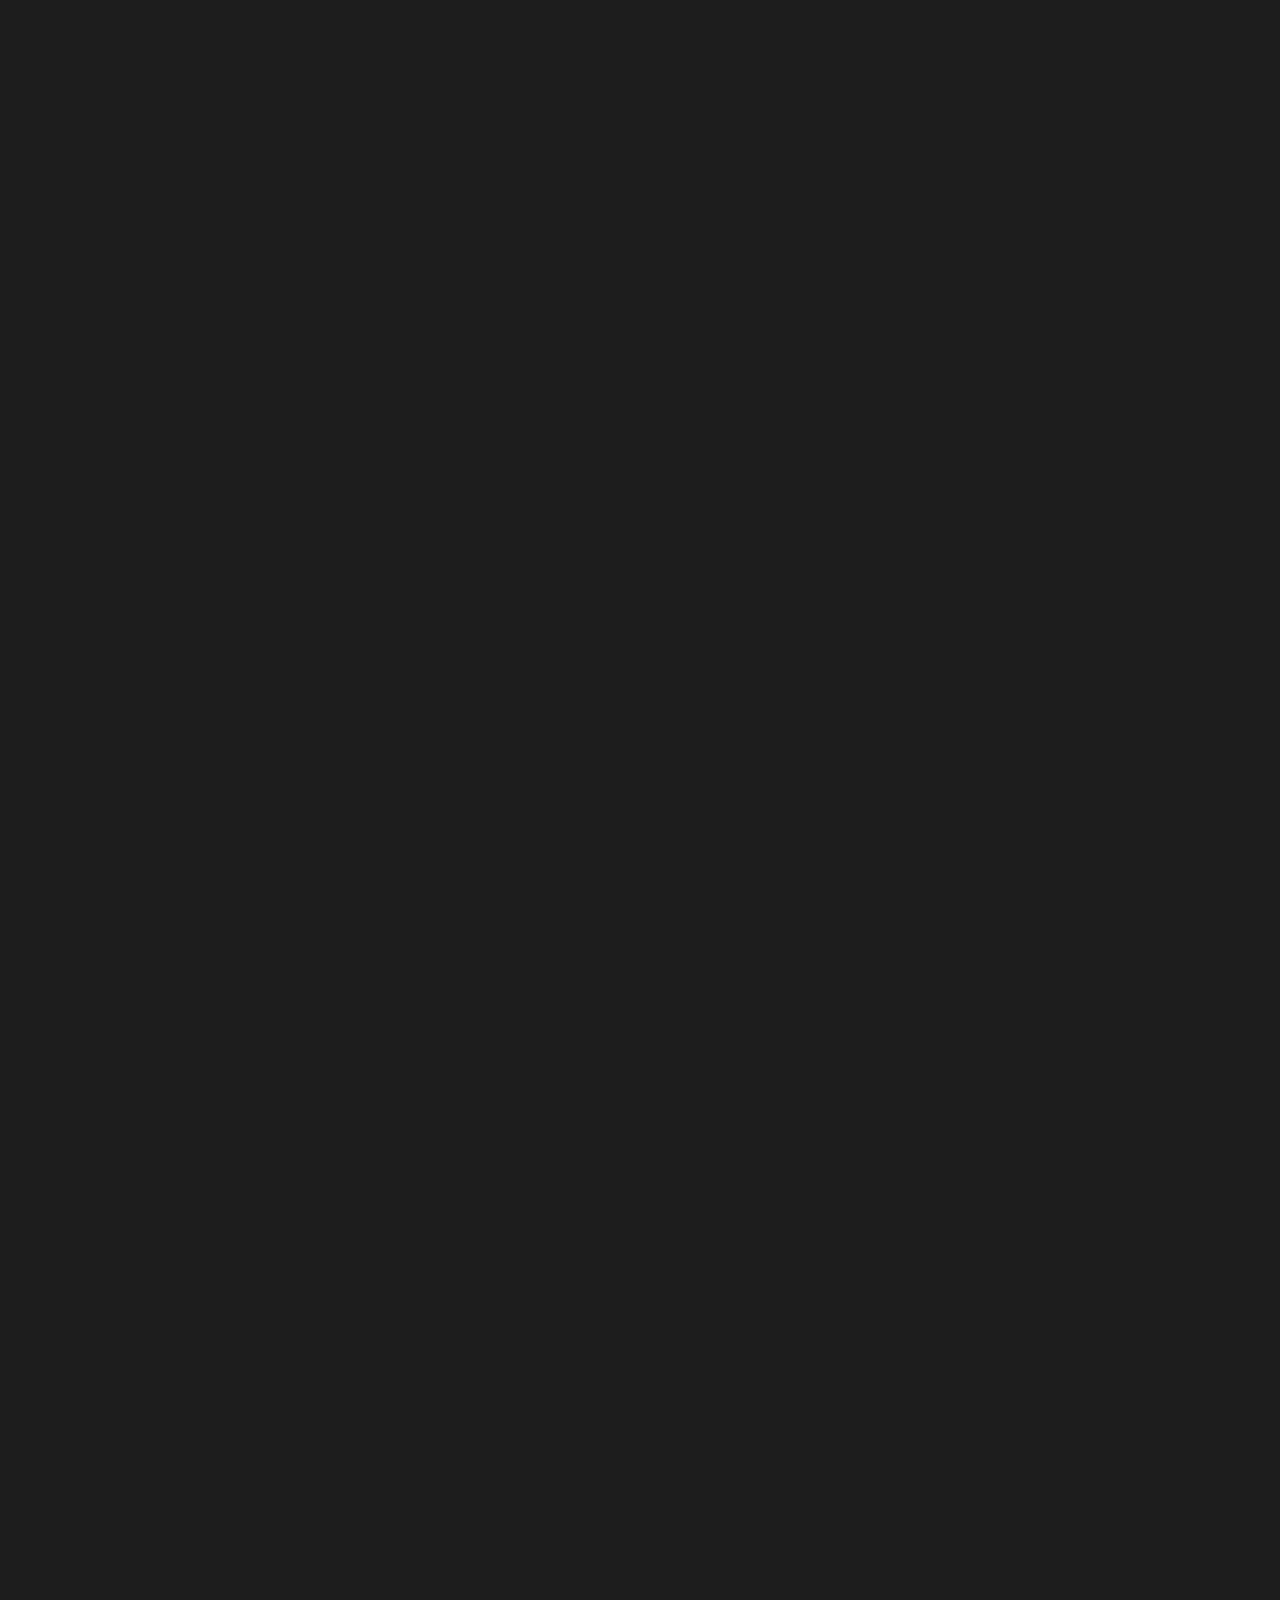
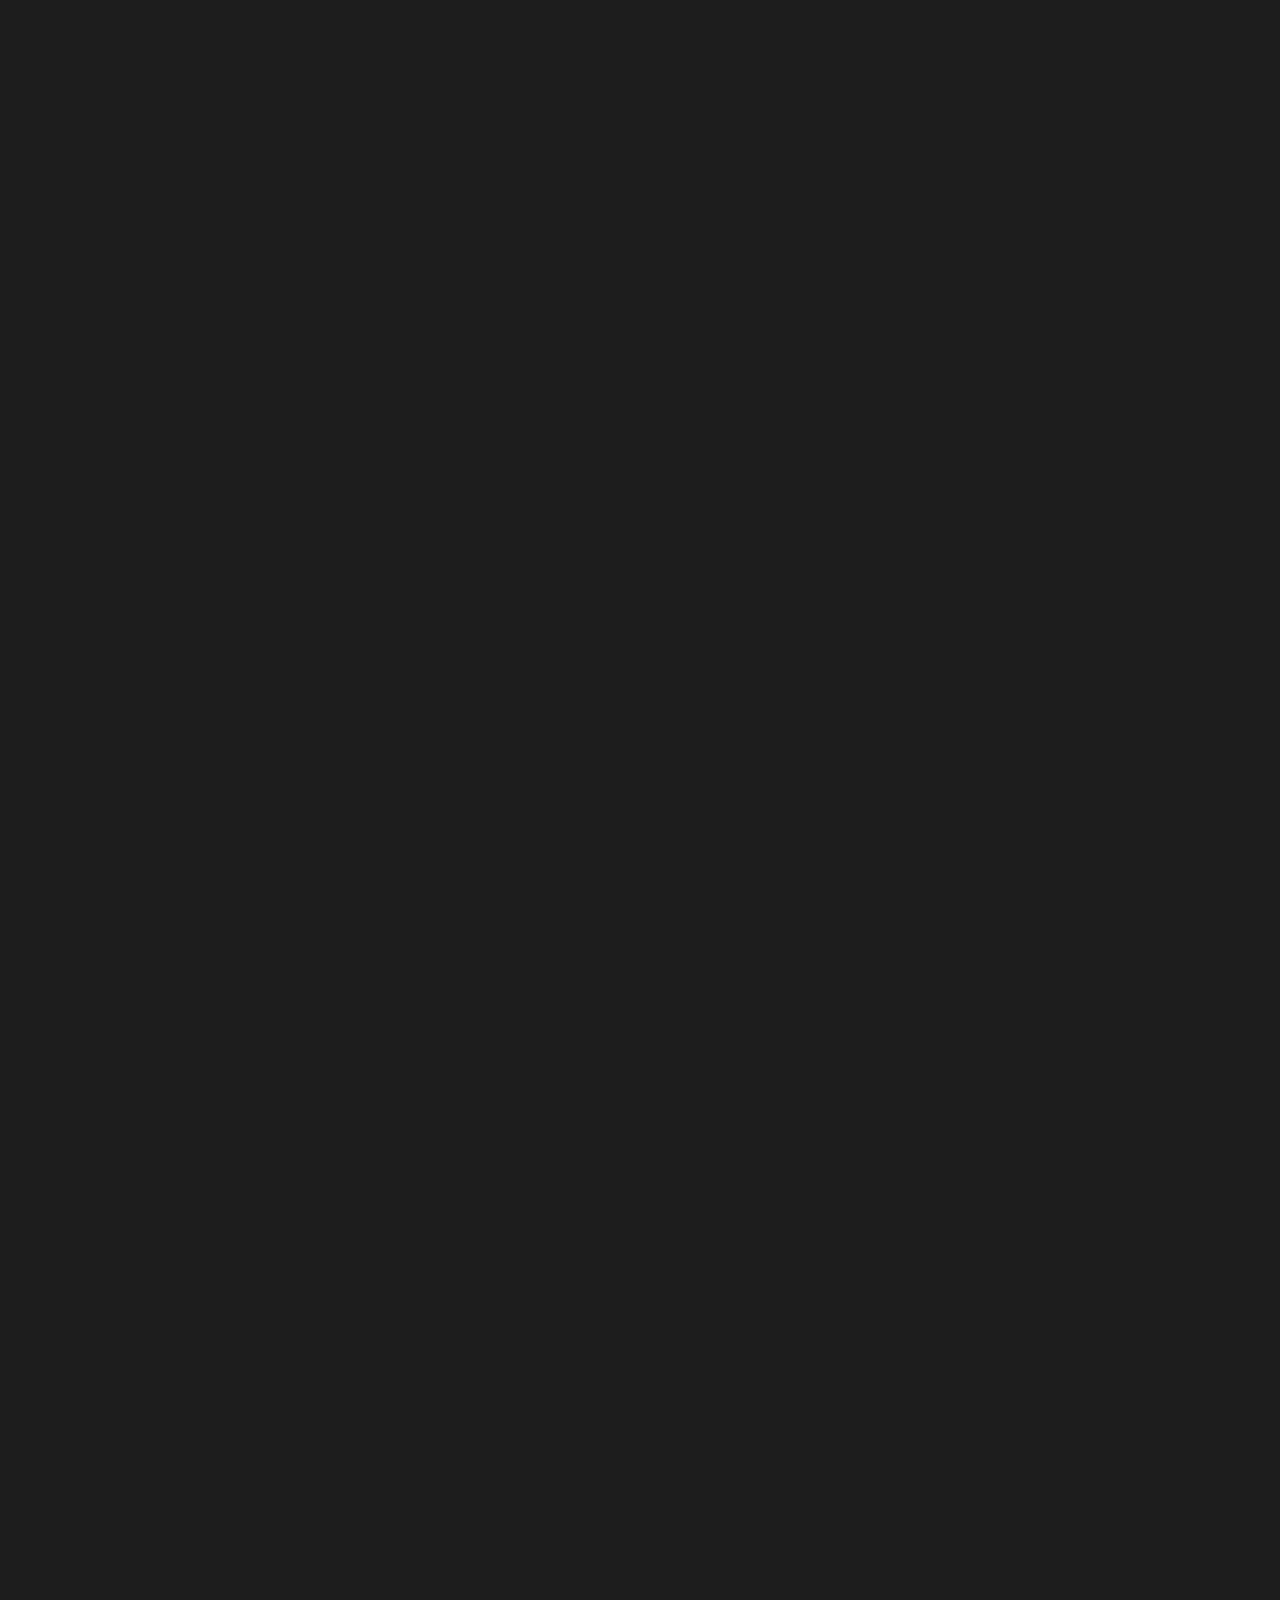
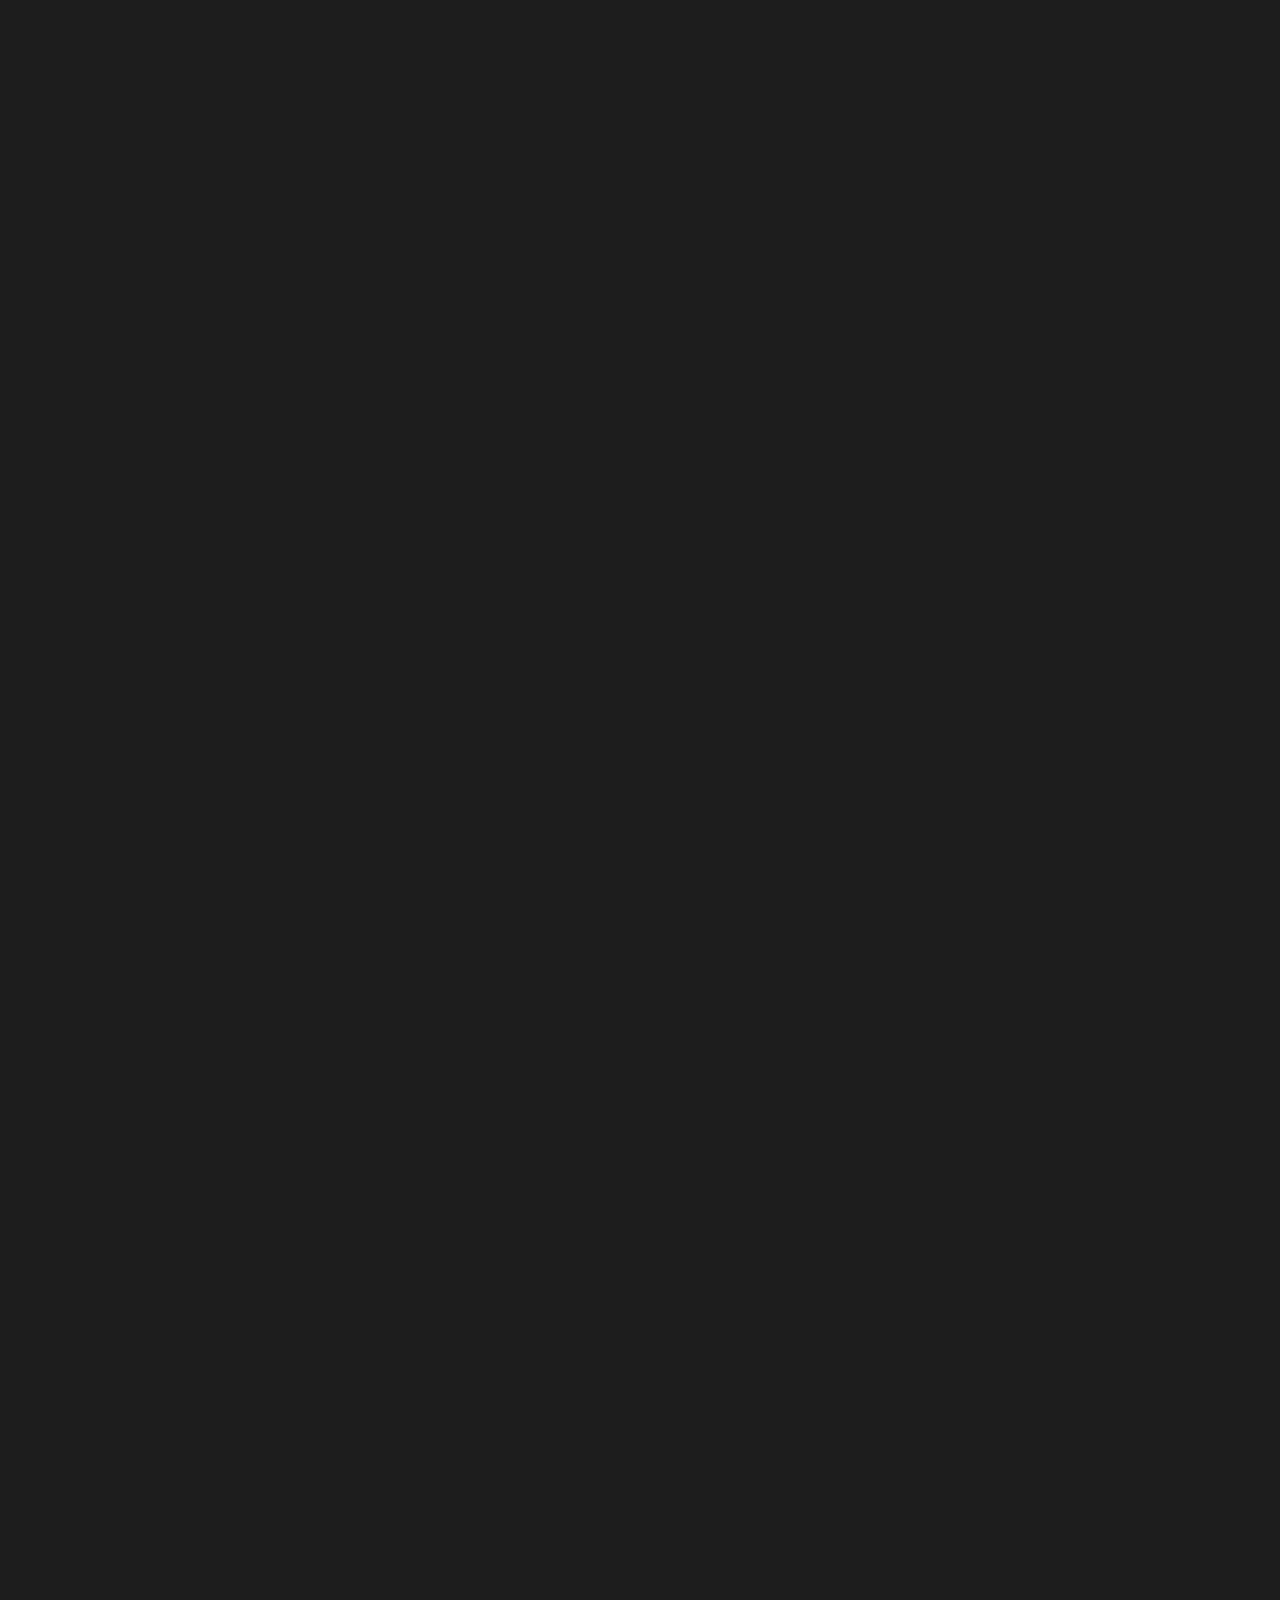
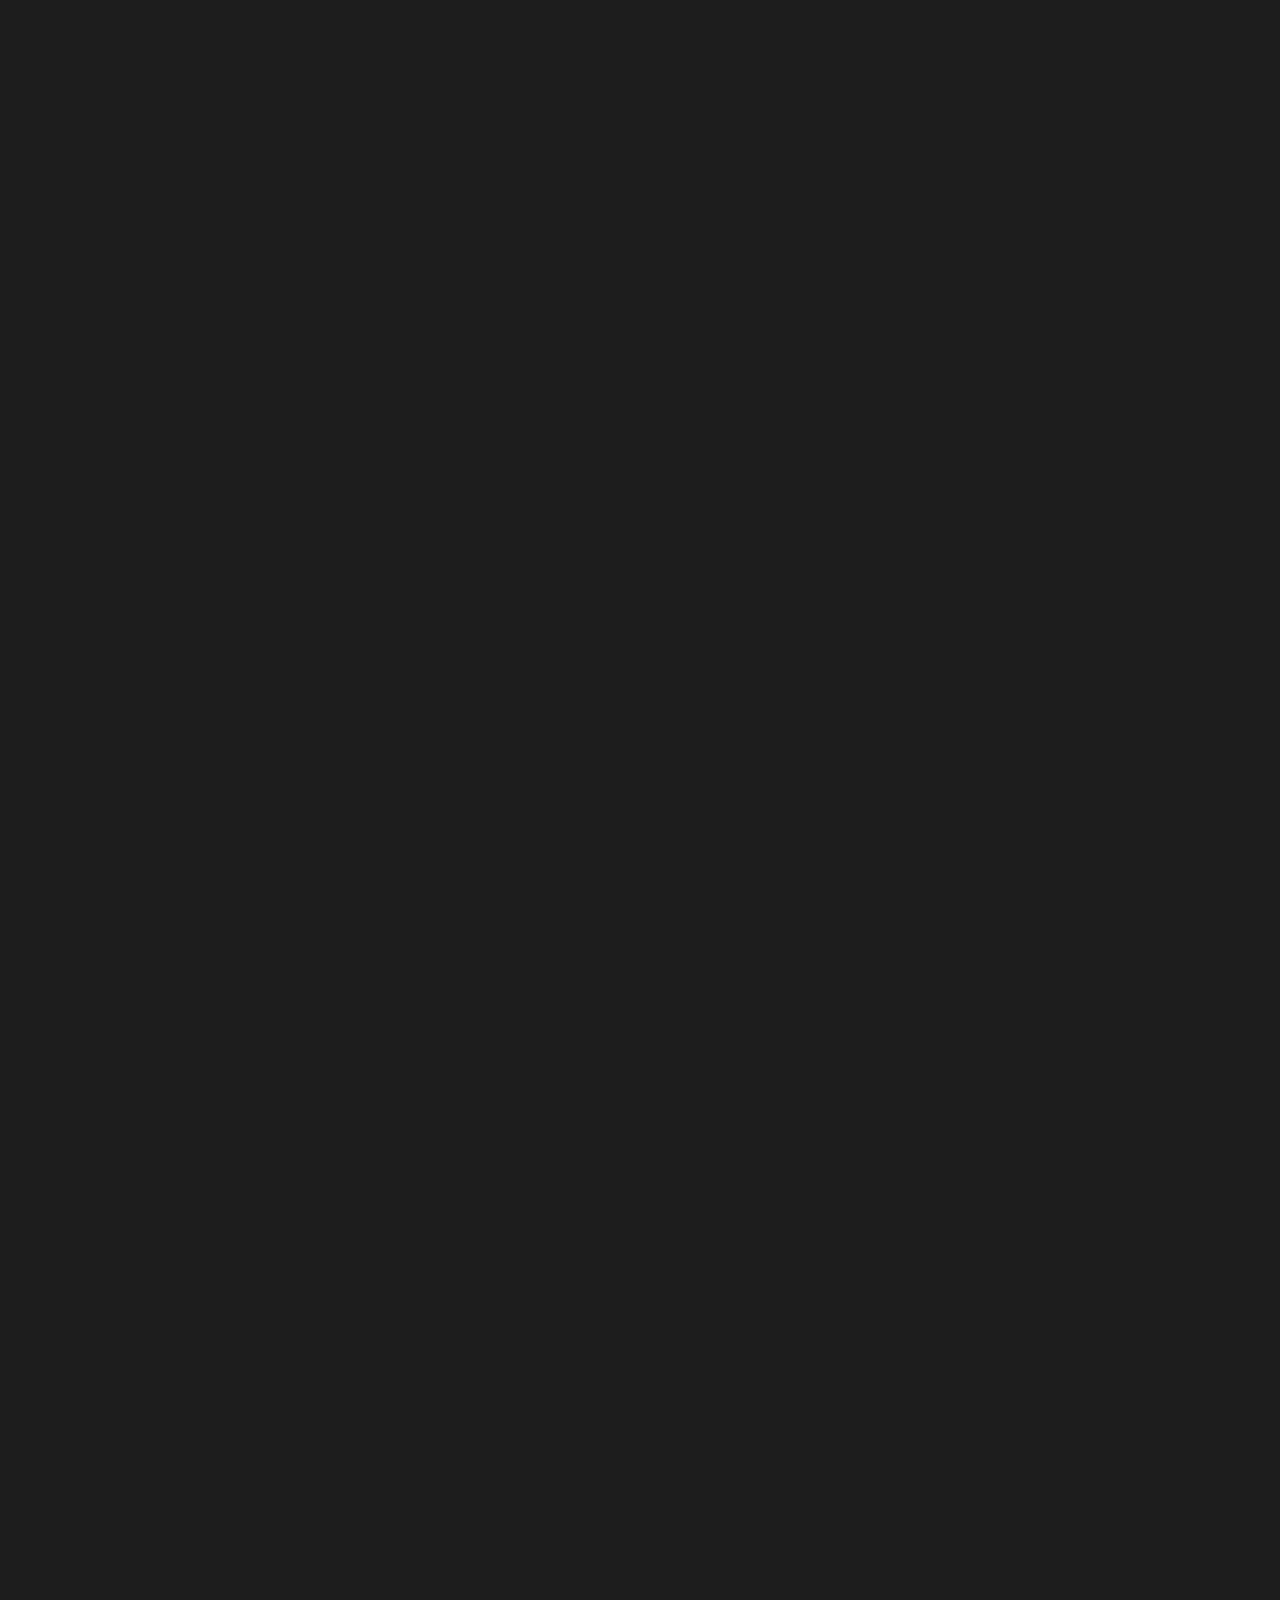
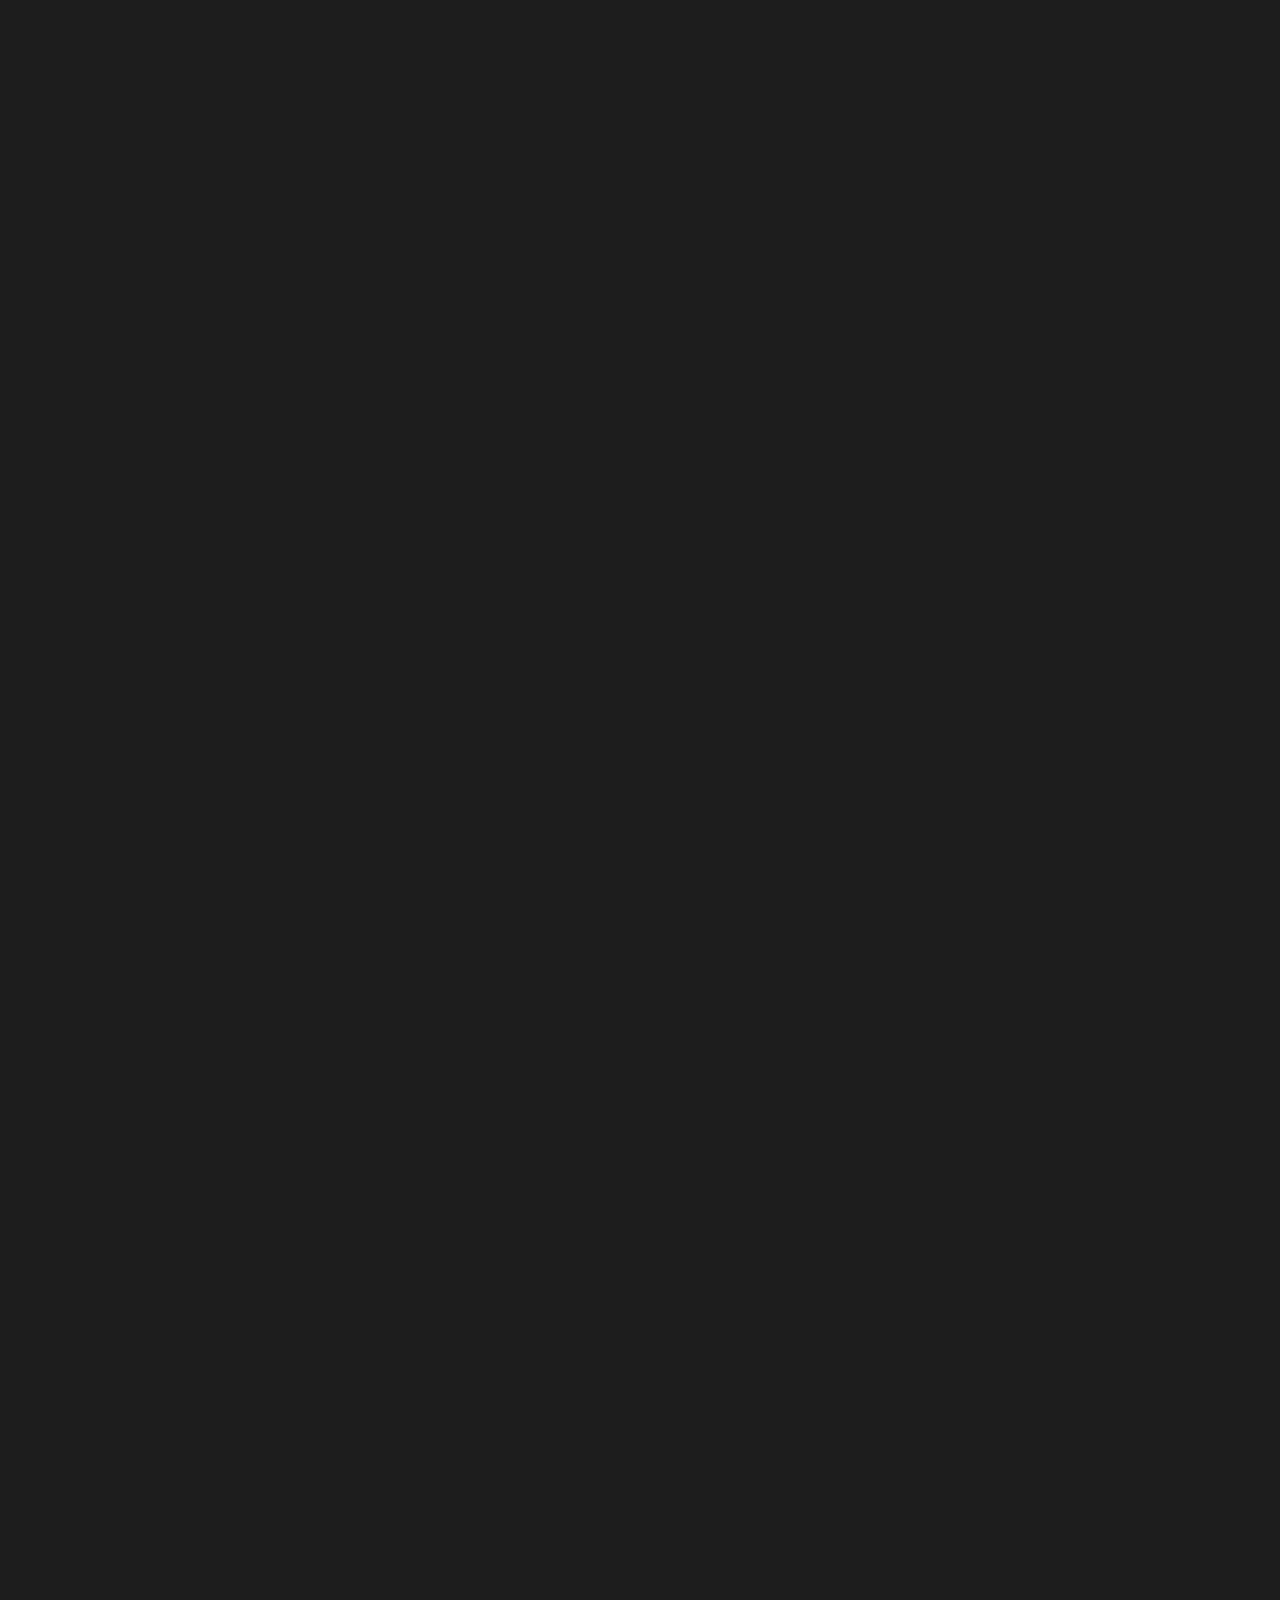
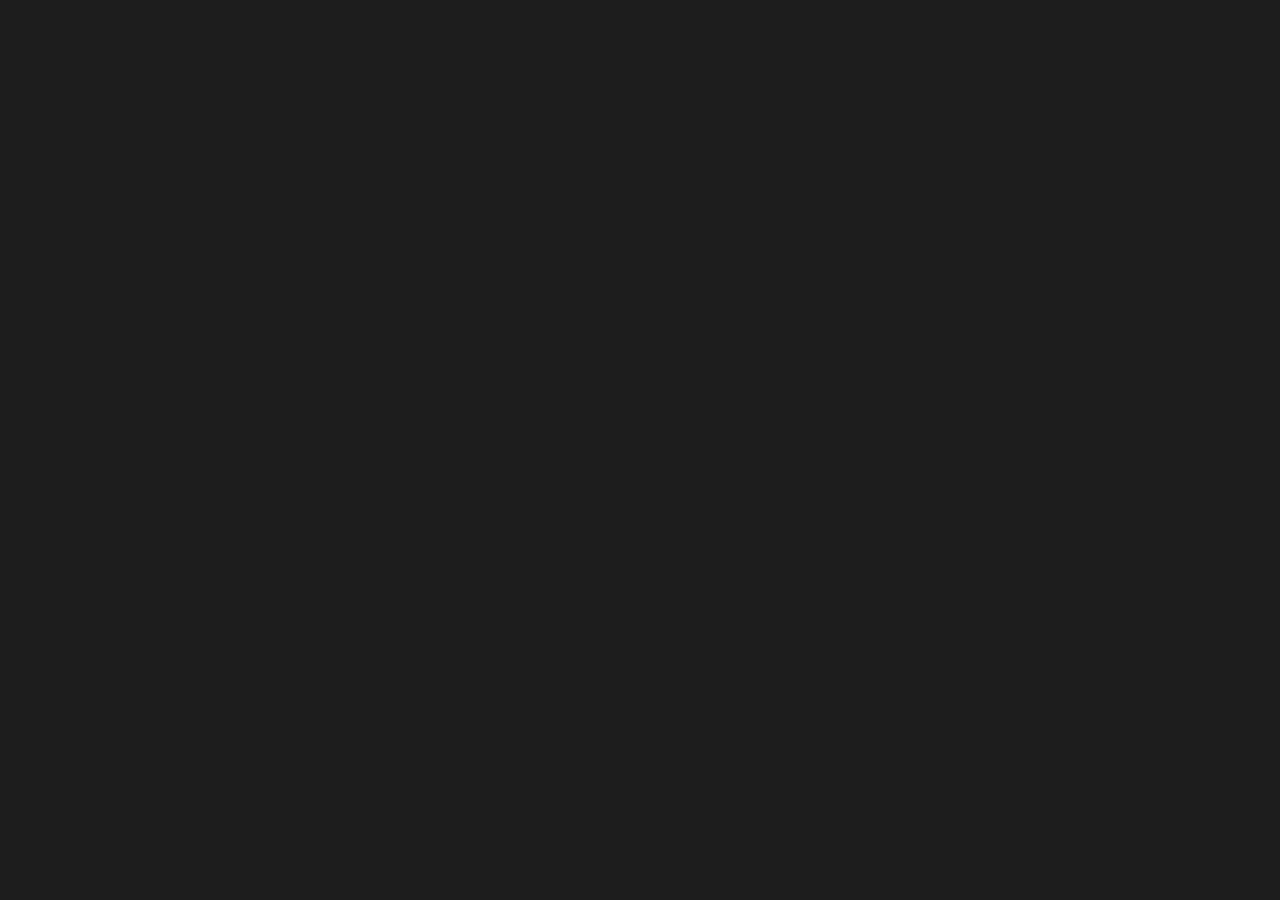
==== commit 0fb014cc: "Modifying" ====
--- a/view/index.html
+++ b/view/index.html
@@ -68,13 +68,17 @@
       width: 100%;
       border: 1px solid #444444;
     }
-    th, td {
+
+    th,
+    td {
       border: 1px solid #444444;
-      padding : 1em;
+      padding: 1em;
     }
+
     thead {
       background-color: #444444;
     }
+
     tbody {
       background-color: aliceblue;
       color: #444444;
@@ -204,7 +208,7 @@
               <span class="txt">NGO</span>
             </a>
           </li>
-          
+
           <li class="nav-item" data-menuanchor="contact">
             <a href="#contact">
               <i class="icon ion-ios-telephone-outline"></i>
@@ -342,7 +346,7 @@
         <footer class="section-footer scrolldown">
           <a class="down">
             <span class="icon"></span>
-            <span class="txt">회사소개<br/>Down</span>
+            <span class="txt">회사소개<br />Down</span>
           </a>
         </footer>
       </div>
@@ -373,7 +377,7 @@
                 </div>
                 <div class="media-body">
                   <h4>Design</h4>
-                  <p>글로벌 인공지능 미래도시 (MIRACLE CITY)를 조성, 사업중인 미라클시티건설사업단<br/>미래성장의 원동력이되는 기업으로 노력하고 성장하겠습니다.</p>
+                  <p>글로벌 인공지능 미래도시 (MIRACLE CITY)를 조성, 사업중인 미라클시티건설사업단<br />미래성장의 원동력이되는 기업으로 노력하고 성장하겠습니다.</p>
                 </div>
               </div>
               <!-- a media object -->
@@ -383,7 +387,8 @@
                 </div>
                 <div class="media-body">
                   <h4>Coding</h4>
-                  <p>코인사용의 편리성, 정산의 용이성, 확장성이 가능한 플렛폼.<br/>POS Application을 통해 온, 오프라인에서 언제, 어디서나 자유롭게 거래가 가능한 미라클 플렛폼</p>
+                  <p>코인사용의 편리성, 정산의 용이성, 확장성이 가능한 플렛폼.<br />POS Application을 통해 온, 오프라인에서 언제, 어디서나 자유롭게 거래가 가능한 미라클 플렛폼
+                  </p>
                 </div>
               </div>
               <!-- a media object -->
@@ -393,7 +398,8 @@
                 </div>
                 <div class="media-body">
                   <h4>Analytics</h4>
-                  <p>M.E.F ( Multi Exchange Franchise ) Business Solutions and Support<br/>미래성장의 원동력이 되는 기업으로 노력하고 성장하겠습니다.</p>
+                  <p>M.E.F ( Multi Exchange Franchise ) Business Solutions and Support<br />미래성장의 원동력이 되는 기업으로 노력하고
+                    성장하겠습니다.</p>
                 </div>
               </div>
               <!-- a media object -->
@@ -423,13 +429,13 @@
       <!-- End of section wrapper -->
     </div>
     <!-- End of home section -->
-    
+
     <!-- <div class="section section-twoside fp-auto-height-responsive section-about" data-section="about"> -->
     <div class="section section-about fp-auto-height-responsive " data-section="about">
-      <div class="section-cover-tier mask-black">
+      <div class="section-cover-tier">
         <div class="cover-content">
           <div class="title-desc">
-            
+
           </div>
         </div>
       </div>
@@ -446,7 +452,7 @@
           </div>
 
           <!-- begin of text content -->
-          <div class="col-12 center-vh">
+          <div class=" center-vh">
             <!-- content -->
             <div class="section-content anim scrollable">
 
@@ -461,17 +467,18 @@
                   <div class="wrapper">
                     <h2>미라클시티</h2>
                     <h1>미래 성장 동력 발굴과 창조경영!</h1>
-                    <p>저희 해피코리아타운은 미라클시티라는 거대한 프로젝트를 준비를 하면서 이번에 UIS(Universal International System)라는 브랜드로 사업의 다각화를 추진하고 있습니다.
+                    <p>저희 해피코리아타운은 미라클시티라는 거대한 프로젝트를 준비를 하면서 이번에 UIS(Universal International System)라는 브랜드로 사업의 다각화를
+                      추진하고 있습니다.
                       그룹은 도전의식과 미래지향적 사고를 중시하며 현재에 안주하기보다 목표를 세우고 더 넓은 세상을 꿈을 꾸고 있습니다.</p>
                     <p>현실의 벽을 뛰어 넘기 위해 "도전없는 성공없고, 노력없는 결과 없다!"는 좌우명으로 하루하루 성실히 모든 일들과 사람들에게 최선을 다하고 있습니다.
                       또한 공익적인 일들에 관심을 가지며, 지속적인 이윤과 사회공익을 양날개 삼아 한국에서 유일무이한 기업이 되기 위해 오늘도 새로 길을 개척해 나아가겠습니다.</p>
                     <p>
-                      - 상호 : 해피코리아타운, 미라클시티월드그룹<br/>
-                      - 대표 : 송 진 호 총재<br/>
-                      - 설립일자 : 2019년 10월<br/>
-                      - 자본금 : 5억원<br/>
-                      - 업종 : 서비스, 사업컨설팅, 페이먼트<br/>
-                      - 직원수 : 15명<br/>
+                      - 상호 : 해피코리아타운, 미라클시티월드그룹<br />
+                      - 대표 : 송 진 호 총재<br />
+                      - 설립일자 : 2019년 10월<br />
+                      - 자본금 : 5억원<br />
+                      - 업종 : 서비스, 사업컨설팅, 페이먼트<br />
+                      - 직원수 : 15명<br />
                       - 소재지 : 서울시 강남구 테헤란로222 (역삼동, 도원빌딩7층)</p>
                   </div>
                 </div>
@@ -486,12 +493,21 @@
               </article>
             </div>
           </div>
-          <!-- end of text content -->
-        </div>
-        <!-- end of item -->
-        
+          <footer class="section-footer scrolldown">
+            <a class="down">
+              <span class="icon"></span>
+              <span class="txt">Scroll</span>
+            </a>
+          </footer>
+        </div>
+        <!-- End of section wrapper -->
       </div>
-      <!-- End of section wrapper -->
+      <!-- end of text content -->
+    </div>
+    <!-- end of item -->
+
+    </div>
+    <!-- End of section wrapper -->
     </div>
 
     <!-- Begin of list two side 1 section -->
@@ -514,11 +530,11 @@
               <div class="title-desc">
                 <h2>CEO인사말</h2>
                 <h1>창조, 혁신의 기업경영!</h1>
-                <p>안녕하세요<br/>
-                  코로나19 바이러스로 인한 세계경제위기와 지구촌 인류생활 문화의 변혁의 시기를 맞아 
+                <p>안녕하세요<br />
+                  코로나19 바이러스로 인한 세계경제위기와 지구촌 인류생활 문화의 변혁의 시기를 맞아
                   지구는 한마음 한뜻으로 경제 살리기와 생명보존과 의료복지를 위하여 상부상조 하여야 합니다.</p>
-                <p>5천년 역사의 한민족은 지혜와 슬기로 국난을 극복 하였읍니다.<br/>
-                  바야흐로 한민족은 제4차 산업혁명시대에 교육과 과학문화 경제의 지도자 국가로 위상이 높아져 가고 있습니다. 
+                <p>5천년 역사의 한민족은 지혜와 슬기로 국난을 극복 하였읍니다.<br />
+                  바야흐로 한민족은 제4차 산업혁명시대에 교육과 과학문화 경제의 지도자 국가로 위상이 높아져 가고 있습니다.
                   이러한 때에 민생 경제활성화와 국가경쟁력 강화를 위하여 미라클시티를 건설하고, 
                   이에 사용 되어질 데이터 자산활성화를 위한 전천후 데이터자산(가상화폐/페이/코인)을 개발하고 공급하고자 합니다.</p>
                 <p>Uisowner코인은 데이터 자산활성화를 위한 스테블 코인으로 데이터자산피해를 줄이며, 
@@ -535,11 +551,12 @@
           <div class="col-12 col-sm-6 center-vh">
             <div class="section-content anim translateUp">
               <div class="images text-center">
-                <div class="img-frame-legend-alpha">
-                  <div class="img-1 shadow">
-                    <img class="img" src="../img/items/img-sample7.jpg" alt="Image">
-                  </div>
-                  
+                <!-- <div class="img-frame-legend-alpha"> -->
+                  <div class="img-1 shadow">
+                    <img class="img" src="../img/mainceo.jpg" height="380" alt="Image">
+                  </div>
+                  <br>
+                  <br>
                   <a class="btn btn-transp-arrow btn-outline btn-primary btn-round" href="./ceo/ceo.html#project_url">
                     <span class="icon arrow-right"></span>
                     <span class="text">CEO 약력보기</span>
@@ -555,7 +572,7 @@
         <footer class="section-footer scrolldown">
           <a class="down">
             <span class="icon"></span>
-            <span class="txt">미라클시티 Project<br/>Down</span>
+            <span class="txt">미라클시티 Project<br />Down</span>
           </a>
         </footer>
       </div>
@@ -582,18 +599,18 @@
             <div class="col-12 col-sm-6 col-md-4 center-vh">
               <div class="section-content anim translateUp">
                 <div class="images text-center">
-                  <div class="img-avatar-alpha">
+                  <!-- <div class="img-avatar-alpha"> -->
                     <div class="img-1 shadow">
                       <a href="#">
-                        <img class="img" src="../img/items/img-people1-square.jpg" alt="Image">
+                        <img class="img" src="../img/Creation.jpg" height="200" alt="Image">
                       </a>
                     </div>
                     <div class="legend text-center pos-abs">
                       <h5>창조(Creation)</h5>
-                      <p class="small">변화가 빠른시대,<br/>
-                        혁신하고 창조하는 기업경영혁신과 블루오션창출,<br/>
+                      <p class="small">변화가 빠른시대,<br />
+                        혁신하고 창조하는 기업경영혁신과 블루오션창출,<br />
                         미래 성장 동력 발굴과 창조경영</p>
-                      
+
                     </div>
                   </div>
                 </div>
@@ -606,15 +623,15 @@
                   <div class="img-avatar-alpha">
                     <div class="img-1 shadow">
                       <a href="#">
-                        <img class="img" src="../img/items/img-people2-square.jpg" alt="Image">
+                        <img class="img" src="../img/Innovation.jpg" alt="Image">
                       </a>
                     </div>
                     <div class="legend text-center pos-abs">
                       <h5>혁신(Innovation)</h5>
-                      <p class="small">4차 산업혁명 시대를 맞이하여 미래(Future)를 대비한<br/>
-                        혁신적인 경영마인드와 고도의 경영관리 기법 등을 통하여<br/>
+                      <p class="small">4차 산업혁명 시대를 맞이하여 미래(Future)를 대비한<br />
+                        혁신적인 경영마인드와 고도의 경영관리 기법 등을 통하여<br />
                         격변하는 기업환경에 능동적으로 대처</p>
-                      </div>
+                    </div>
                   </div>
                 </div>
               </div>
@@ -626,13 +643,13 @@
                   <div class="img-avatar-alpha">
                     <div class="img-1 shadow">
                       <a href="#">
-                        <img class="img" src="../img/items/img-people3-square.jpg" alt="Image">
+                        <img class="img" src="../img/Society.jpg" alt="Image">
                       </a>
                     </div>
                     <div class="legend text-center pos-abs">
                       <h5>사회공헌</h5>
-                      <p class="small">윤리경영을 통해<br/>
-                        국민경제에 도움<br/>
+                      <p class="small">윤리경영을 통해<br />
+                        국민경제에 도움<br />
                         사회와의 동행을 통한 사회공헌</p>
                     </div>
                   </div>
@@ -648,7 +665,7 @@
         <footer class="section-footer scrolldown">
           <a class="down">
             <span class="icon"></span>
-            <span class="txt">미라클시티 Project<br/>Down</span>
+            <span class="txt">미라클시티 Project<br />Down</span>
           </a>
         </footer>
       </div>
@@ -676,13 +693,13 @@
               <div class="title-desc">
                 <h2>2000년대 ~ 현재</h2>
                 <p>미라클시티월드그룹 설립</p>
-                <p><b>2017~</b> 현재미라클시티월드그룹 설립<br/>
-                  <b>2016</b> 해피코리아문화진흥원 설립<br/>
-                  <b>2012</b> 해피코리아타운 설립<br/>
-                  <b>2008</b> 트렌스페이지클럽 설립<br/>
-                  <b>2008</b> 대전패션경매 진흥센터 설립<br/>
+                <p><b>2017~</b> 현재미라클시티월드그룹 설립<br />
+                  <b>2016</b> 해피코리아문화진흥원 설립<br />
+                  <b>2012</b> 해피코리아타운 설립<br />
+                  <b>2008</b> 트렌스페이지클럽 설립<br />
+                  <b>2008</b> 대전패션경매 진흥센터 설립<br />
                   <b>2004</b> 더아산미라클시티 설립
-                  </p>
+                </p>
               </div>
             </div>
           </div>
@@ -692,8 +709,9 @@
               <div class="title-desc">
                 <h2>1900년대</h2>
                 <p>성장과 도약을 통해 글로벌 기업으로 발돋움하고 브랜드 가치를 높혔습니다.</p>
-                <p><b>1997</b> 인터셀피아(sale+utopia)<br/>
-                  <b>1996</b> 동양셀피아(salpia)</p>
+                <p><b>1997</b> 인터셀피아(sale+utopia)<br />
+                  <b>1996</b> 동양셀피아(salpia)
+                </p>
               </div>
             </div>
           </div>
@@ -704,14 +722,14 @@
         <footer class="section-footer scrolldown">
           <a class="down">
             <span class="icon"></span>
-            <span class="txt">미라클시티 Project<br/>Down</span>
+            <span class="txt">미라클시티 Project<br />Down</span>
           </a>
         </footer>
       </div>
       <!-- End of section wrapper -->
     </div>
     <!-- End of list two side 1 section -->
-    
+
     <!-- Begin of list feature section -->
     <div class="section section-list-feature fp-auto-height-responsive " data-section="services">
       <!-- Begin of section wrapper -->
@@ -729,6 +747,7 @@
         <!-- text or illustration order are manipulated via Bootstrap order-md-1, order-md-2 class -->
         <!-- begin of item -->
         <div class="item row justify-content-between">
+
           <!-- img-frame-normal demo -->
           <div class="col-12 col-sm-6 col-md-4 center-vh">
             <div class="section-content anim translateUp">
@@ -778,6 +797,66 @@
                   <div class="legend text-left pos-abs">
                     <h5>평택</h5>
                     <p class="small">평택호 관광단지 조성</p>
+                  </div>
+                </div>
+              </div>
+            </div>
+          </div>
+          <!-- img-frame-normal demo -->
+          <div class="col-12 col-sm-6 col-md-4 center-vh">
+            <div style="margin-top: 100px;">
+              <div class="section-content anim">
+                <div class="images text-center">
+                  <div class="img-frame-normal">
+                    <div class="img-1 shadow">
+                      <a href="./project/pyeongtaek.html">
+                        <img class="img" src="../img/pyeongtaek2.jpg" alt="Image">
+                      </a>
+                    </div>
+                    <div class="legend text-left pos-abs">
+                      <h5>평택</h5>
+                      <p class="small">평택호 관광단지 조성</p>
+                    </div>
+                  </div>
+                </div>
+              </div>
+            </div>
+          </div>
+          <!-- img-frame-normal demo -->
+          <div class="col-12 col-sm-6 col-md-4 center-vh">
+            <div style="margin-top: 100px;">
+              <div class="section-content anim">
+                <div class="images text-center">
+                  <div class="img-frame-normal">
+                    <div class="img-1 shadow">
+                      <a href="./project/pyeongtaek.html">
+                        <img class="img" src="../img/pyeongtaek2.jpg" alt="Image">
+                      </a>
+                    </div>
+                    <div class="legend text-left pos-abs">
+                      <h5>평택</h5>
+                      <p class="small">평택호 관광단지 조성</p>
+                    </div>
+                  </div>
+                </div>
+              </div>
+            </div>
+          </div>
+          <!-- img-frame-normal demo -->
+          <div class="col-12 col-sm-6 col-md-4 center-vh">
+            <div style="margin-top: 100px;">
+              <div class="section-content anim">
+                <div class="images text-center">
+                  <div class="img-frame-normal">
+                    <div class="img-1 shadow">
+                      <a href="./project/pyeongtaek.html">
+                        <img class="img" src="../img/pyeongtaek2.jpg" alt="Image">
+                      </a>
+                    </div>
+                    <div class="legend text-left pos-abs">
+                      <h5>평택</h5>
+                      <p class="small">평택호 관광단지 조성</p>
+                    </div>
                   </div>
                 </div>
               </div>
@@ -790,7 +869,7 @@
         <footer class="section-footer scrolldown">
           <a class="down">
             <span class="icon"></span>
-            <span class="txt">미라클엔젤<br/>Down</span>
+            <span class="txt">미라클엔젤<br />Down</span>
           </a>
         </footer>
       </div>
@@ -869,14 +948,73 @@
               </div>
             </div>
           </div>
-
+          <!-- img-frame-normal demo -->
+          <div class="col-12 col-sm-6 col-md-4 center-vh">
+            <div style="margin-top: 100px;">
+              <div class="section-content anim">
+                <div class="images text-center">
+                  <div class="img-frame-normal">
+                    <div class="img-1 shadow">
+                      <a href="./project/Dongducheon.html">
+                        <img class="img" src="../demopage/slideshow.jpg" alt="Image">
+                      </a>
+                    </div>
+                    <div class="legend text-left pos-abs">
+                      <h5>동두천</h5>
+                      <p class="small">동두천 관광단지 조성</p>
+                    </div>
+                  </div>
+                </div>
+              </div>
+            </div>
+          </div>
+          <!-- img-frame-normal demo -->
+          <div class="col-12 col-sm-6 col-md-4 center-vh">
+            <div style="margin-top: 100px;">
+              <div class="section-content anim">
+                <div class="images text-center">
+                  <div class="img-frame-normal">
+                    <div class="img-1 shadow">
+                      <a href="./project/Dongducheon.html">
+                        <img class="img" src="../demopage/slideshow.jpg" alt="Image">
+                      </a>
+                    </div>
+                    <div class="legend text-left pos-abs">
+                      <h5>동두천</h5>
+                      <p class="small">동두천 관광단지 조성</p>
+                    </div>
+                  </div>
+                </div>
+              </div>
+            </div>
+          </div>
+          <!-- img-frame-normal demo -->
+          <div class="col-12 col-sm-6 col-md-4 center-vh">
+            <div style="margin-top: 100px;">
+              <div class="section-content anim">
+                <div class="images text-center">
+                  <div class="img-frame-normal">
+                    <div class="img-1 shadow">
+                      <a href="./project/Dongducheon.html">
+                        <img class="img" src="../demopage/slideshow.jpg" alt="Image">
+                      </a>
+                    </div>
+                    <div class="legend text-left pos-abs">
+                      <h5>동두천</h5>
+                      <p class="small">동두천 관광단지 조성</p>
+                    </div>
+                  </div>
+                </div>
+              </div>
+            </div>
+          </div>
         </div>
         <!-- end of item -->
         <!-- Arrows scroll down/up -->
         <footer class="section-footer scrolldown">
           <a class="down">
             <span class="icon"></span>
-            <span class="txt">미라클엔젤<br/>Down</span>
+            <span class="txt">미라클엔젤<br />Down</span>
           </a>
         </footer>
       </div>
@@ -955,14 +1093,73 @@
               </div>
             </div>
           </div>
-
+          <!-- img-frame-normal demo -->
+          <div class="col-12 col-sm-6 col-md-4 center-vh">
+            <div style="margin-top: 100px;">
+              <div class="section-content anim translateUp">
+                <div class="images text-center">
+                  <div class="img-frame-normal">
+                    <div class="img-1 shadow">
+                      <a href="./project/Yangju.html">
+                        <img class="img" src="../demopage/default.jpg" alt="Image">
+                      </a>
+                    </div>
+                    <div class="legend text-left pos-abs">
+                      <h5>양주</h5>
+                      <p class="small">양주 관광단지 조성</p>
+                    </div>
+                  </div>
+                </div>
+              </div>
+            </div>
+          </div>
+          <!-- img-frame-normal demo -->
+          <div class="col-12 col-sm-6 col-md-4 center-vh">
+            <div style="margin-top: 100px;">
+              <div class="section-content anim translateUp">
+                <div class="images text-center">
+                  <div class="img-frame-normal">
+                    <div class="img-1 shadow">
+                      <a href="./project/Yangju.html">
+                        <img class="img" src="../demopage/default.jpg" alt="Image">
+                      </a>
+                    </div>
+                    <div class="legend text-left pos-abs">
+                      <h5>양주</h5>
+                      <p class="small">양주 관광단지 조성</p>
+                    </div>
+                  </div>
+                </div>
+              </div>
+            </div>
+          </div>
+          <!-- img-frame-normal demo -->
+          <div class="col-12 col-sm-6 col-md-4 center-vh">
+            <div style="margin-top: 100px;">
+              <div class="section-content anim translateUp">
+                <div class="images text-center">
+                  <div class="img-frame-normal">
+                    <div class="img-1 shadow">
+                      <a href="./project/Yangju.html">
+                        <img class="img" src="../demopage/default.jpg" alt="Image">
+                      </a>
+                    </div>
+                    <div class="legend text-left pos-abs">
+                      <h5>양주</h5>
+                      <p class="small">양주 관광단지 조성</p>
+                    </div>
+                  </div>
+                </div>
+              </div>
+            </div>
+          </div>
         </div>
         <!-- end of item -->
         <!-- Arrows scroll down/up -->
         <footer class="section-footer scrolldown">
           <a class="down">
             <span class="icon"></span>
-            <span class="txt">미라클엔젤<br/>Down</span>
+            <span class="txt">미라클엔젤<br />Down</span>
           </a>
         </footer>
       </div>
@@ -1041,14 +1238,73 @@
               </div>
             </div>
           </div>
-
+          <!-- img-frame-normal demo -->
+          <div class="col-12 col-sm-6 col-md-4 center-vh">
+            <div style="margin-top: 100px;">
+              <div class="section-content anim translateUp">
+                <div class="images text-center">
+                  <div class="img-frame-normal">
+                    <div class="img-1 shadow">
+                      <a href="./project/Bougainville.html">
+                        <img class="img" src="../img/bugunvill1.jpg" alt="Image">
+                      </a>
+                    </div>
+                    <div class="legend text-left pos-abs">
+                      <h5>부건빌</h5>
+                      <p class="small">부건빌 프로젝트</p>
+                    </div>
+                  </div>
+                </div>
+              </div>
+            </div>
+          </div>
+          <!-- img-frame-normal demo -->
+          <div class="col-12 col-sm-6 col-md-4 center-vh">
+            <div style="margin-top: 100px;">
+              <div class="section-content anim translateUp">
+                <div class="images text-center">
+                  <div class="img-frame-normal">
+                    <div class="img-1 shadow">
+                      <a href="./project/Bougainville.html">
+                        <img class="img" src="../img/bugunvill1.jpg" alt="Image">
+                      </a>
+                    </div>
+                    <div class="legend text-left pos-abs">
+                      <h5>부건빌</h5>
+                      <p class="small">부건빌 프로젝트</p>
+                    </div>
+                  </div>
+                </div>
+              </div>
+            </div>
+          </div>
+          <!-- img-frame-normal demo -->
+          <div class="col-12 col-sm-6 col-md-4 center-vh">
+            <div style="margin-top: 100px;">
+              <div class="section-content anim translateUp">
+                <div class="images text-center">
+                  <div class="img-frame-normal">
+                    <div class="img-1 shadow">
+                      <a href="./project/Bougainville.html">
+                        <img class="img" src="../img/bugunvill1.jpg" alt="Image">
+                      </a>
+                    </div>
+                    <div class="legend text-left pos-abs">
+                      <h5>부건빌</h5>
+                      <p class="small">부건빌 프로젝트</p>
+                    </div>
+                  </div>
+                </div>
+              </div>
+            </div>
+          </div>
         </div>
         <!-- end of item -->
         <!-- Arrows scroll down/up -->
         <footer class="section-footer scrolldown">
           <a class="down">
             <span class="icon"></span>
-            <span class="txt">미라클엔젤<br/>Down</span>
+            <span class="txt">미라클엔젤<br />Down</span>
           </a>
         </footer>
       </div>
@@ -1127,6 +1383,66 @@
               </div>
             </div>
           </div>
+          <!-- img-frame-normal demo -->
+          <div class="col-12 col-sm-6 col-md-4 center-vh">
+            <div style="margin-top: 100px;">
+              <div class="section-content anim translateDown">
+                <div class="images text-center">
+                  <div class="img-frame-normal">
+                    <div class="img-1 shadow">
+                      <a href="./project/Bekasi.html">
+                        <img class="img" src="../demopage/video.jpg" alt="Image">
+                      </a>
+                    </div>
+                    <div class="legend text-left pos-abs">
+                      <h5>브카시</h5>
+                      <p class="small">브카시 국제 중심 항만 사업개요</p>
+                    </div>
+                  </div>
+                </div>
+              </div>
+            </div>
+          </div>
+          <!-- img-frame-normal demo -->
+          <div class="col-12 col-sm-6 col-md-4 center-vh">
+            <div style="margin-top: 100px;">
+              <div class="section-content anim translateDown">
+                <div class="images text-center">
+                  <div class="img-frame-normal">
+                    <div class="img-1 shadow">
+                      <a href="./project/Bekasi.html">
+                        <img class="img" src="../demopage/video.jpg" alt="Image">
+                      </a>
+                    </div>
+                    <div class="legend text-left pos-abs">
+                      <h5>브카시</h5>
+                      <p class="small">브카시 국제 중심 항만 사업개요</p>
+                    </div>
+                  </div>
+                </div>
+              </div>
+            </div>
+          </div>
+          <!-- img-frame-normal demo -->
+          <div class="col-12 col-sm-6 col-md-4 center-vh">
+            <div style="margin-top: 100px;">
+              <div class="section-content anim translateDown">
+                <div class="images text-center">
+                  <div class="img-frame-normal">
+                    <div class="img-1 shadow">
+                      <a href="./project/Bekasi.html">
+                        <img class="img" src="../demopage/video.jpg" alt="Image">
+                      </a>
+                    </div>
+                    <div class="legend text-left pos-abs">
+                      <h5>브카시</h5>
+                      <p class="small">브카시 국제 중심 항만 사업개요</p>
+                    </div>
+                  </div>
+                </div>
+              </div>
+            </div>
+          </div>
 
         </div>
         <!-- end of item -->
@@ -1134,7 +1450,7 @@
         <footer class="section-footer scrolldown">
           <a class="down">
             <span class="icon"></span>
-            <span class="txt">미라클엔젤<br/>Down</span>
+            <span class="txt">미라클엔젤<br />Down</span>
           </a>
         </footer>
       </div>
@@ -1177,13 +1493,109 @@
               </div>
             </div>
           </div>
+          <!-- img-frame-normal demo -->
+          <div class="col-12 col-sm-6 col-md-4 center-vh">
+            <div class="section-content anim translateUp">
+              <div class="images text-center">
+                <div class="img-frame-normal">
+                  <div class="img-1 shadow">
+                    <a href="./project/china.html">
+                      <img class="img" src="../img/china1.jpg" alt="Image">
+                    </a>
+                  </div>
+                  <div class="legend text-left pos-abs">
+                    <h5>차이나</h5>
+                    <p class="small">China 요녕 본계한락곡유한공사</p>
+                  </div>
+                </div>
+              </div>
+            </div>
+          </div>
+          <!-- img-frame-normal demo -->
+          <div class="col-12 col-sm-6 col-md-4 center-vh">
+            <div class="section-content anim translateUp">
+              <div class="images text-center">
+                <div class="img-frame-normal">
+                  <div class="img-1 shadow">
+                    <a href="./project/china.html">
+                      <img class="img" src="../img/china1.jpg" alt="Image">
+                    </a>
+                  </div>
+                  <div class="legend text-left pos-abs">
+                    <h5>차이나</h5>
+                    <p class="small">China 요녕 본계한락곡유한공사</p>
+                  </div>
+                </div>
+              </div>
+            </div>
+          </div>
+          <!-- img-frame-normal demo -->
+          <div class="col-12 col-sm-6 col-md-4 center-vh">
+            <div style="margin-top: 100px;">
+              <div class="section-content anim translateUp">
+                <div class="images text-center">
+                  <div class="img-frame-normal">
+                    <div class="img-1 shadow">
+                      <a href="./project/china.html">
+                        <img class="img" src="../img/china1.jpg" alt="Image">
+                      </a>
+                    </div>
+                    <div class="legend text-left pos-abs">
+                      <h5>차이나</h5>
+                      <p class="small">China 요녕 본계한락곡유한공사</p>
+                    </div>
+                  </div>
+                </div>
+              </div>
+            </div>
+          </div>
+          <!-- img-frame-normal demo -->
+          <div class="col-12 col-sm-6 col-md-4 center-vh">
+            <div style="margin-top: 100px;">
+              <div class="section-content anim translateUp">
+                <div class="images text-center">
+                  <div class="img-frame-normal">
+                    <div class="img-1 shadow">
+                      <a href="./project/china.html">
+                        <img class="img" src="../img/china1.jpg" alt="Image">
+                      </a>
+                    </div>
+                    <div class="legend text-left pos-abs">
+                      <h5>차이나</h5>
+                      <p class="small">China 요녕 본계한락곡유한공사</p>
+                    </div>
+                  </div>
+                </div>
+              </div>
+            </div>
+          </div>
+          <!-- img-frame-normal demo -->
+          <div class="col-12 col-sm-6 col-md-4 center-vh">
+            <div style="margin-top: 100px;">
+              <div class="section-content anim translateUp">
+                <div class="images text-center">
+                  <div class="img-frame-normal">
+                    <div class="img-1 shadow">
+                      <a href="./project/china.html">
+                        <img class="img" src="../img/china1.jpg" alt="Image">
+                      </a>
+                    </div>
+                    <div class="legend text-left pos-abs">
+                      <h5>차이나</h5>
+                      <p class="small">China 요녕 본계한락곡유한공사</p>
+                    </div>
+                  </div>
+                </div>
+              </div>
+            </div>
+          </div>
         </div>
         <!-- end of item -->
         <!-- Arrows scroll down/up -->
         <footer class="section-footer scrolldown">
           <a class="down">
             <span class="icon"></span>
-            <span class="txt">미라클엔젤<br/>Down</span>
+            <span class="txt">미라클엔젤<br />Down</span>
           </a>
         </footer>
       </div>
@@ -1280,7 +1692,7 @@
         <footer class="section-footer scrolldown">
           <a class="down">
             <span class="icon"></span>
-            <span class="txt">희망의류모으기<br/>Down</span>
+            <span class="txt">희망의류모으기<br />Down</span>
           </a>
         </footer>
       </div>
@@ -1312,7 +1724,7 @@
                 <div class="img-frame-normal">
                   <div class="img-1 shadow">
                     <a href="index.html">
-                      <img class="img" src="../img/china1.jpg" alt="Image">
+                      <img class="img" src="../demopage/slideshow.jpg" alt="Image">
                     </a>
                   </div>
                   <div class="legend text-left pos-abs">
@@ -1346,7 +1758,7 @@
                 <div class="img-frame-normal">
                   <div class="img-1 shadow">
                     <a href="index-video.html">
-                      <img class="img" src="../demopage/video.jpg" alt="Image">
+                      <img class="img" src="../demopage/slideshow.jpg" alt="Image">
                     </a>
                   </div>
                   <div class="legend text-left pos-abs">
@@ -1356,20 +1768,76 @@
               </div>
             </div>
           </div>
-
+          <!-- img-frame-normal demo -->
+          <div class="col-12 col-sm-6 col-md-4 center-vh">
+            <div style="margin-top: 100px;">
+              <div class="section-content anim translateUp">
+                <div class="images text-center">
+                  <div class="img-frame-normal">
+                    <div class="img-1 shadow">
+                      <a href="index.html">
+                        <img class="img" src="../demopage/slideshow.jpg" alt="Image">
+                      </a>
+                    </div>
+                    <div class="legend text-left pos-abs">
+                      <h5>희망의류 모으기</h5>
+                    </div>
+                  </div>
+                </div>
+              </div>
+            </div>
+          </div>
+          <!-- img-frame-normal demo -->
+          <div class="col-12 col-sm-6 col-md-4 center-vh">
+            <div style="margin-top: 100px;">
+              <div class="section-content anim translateUp">
+                <div class="images text-center">
+                  <div class="img-frame-normal">
+                    <div class="img-1 shadow">
+                      <a href="index.html">
+                        <img class="img" src="../demopage/slideshow.jpg" alt="Image">
+                      </a>
+                    </div>
+                    <div class="legend text-left pos-abs">
+                      <h5>희망의류 모으기</h5>
+                    </div>
+                  </div>
+                </div>
+              </div>
+            </div>
+          </div>
+          <!-- img-frame-normal demo -->
+          <div class="col-12 col-sm-6 col-md-4 center-vh">
+            <div style="margin-top: 100px;">
+              <div class="section-content anim translateUp">
+                <div class="images text-center">
+                  <div class="img-frame-normal">
+                    <div class="img-1 shadow">
+                      <a href="index.html">
+                        <img class="img" src="../demopage/slideshow.jpg" alt="Image">
+                      </a>
+                    </div>
+                    <div class="legend text-left pos-abs">
+                      <h5>희망의류 모으기</h5>
+                    </div>
+                  </div>
+                </div>
+              </div>
+            </div>
+          </div>
         </div>
         <!-- end of item -->
         <!-- Arrows scroll down/up -->
         <footer class="section-footer scrolldown">
           <a class="down">
             <span class="icon"></span>
-            <span class="txt">NGO<br/>Down</span>
+            <span class="txt">NGO<br />Down</span>
           </a>
         </footer>
       </div>
       <!-- End of section wrapper -->
-      </div>
-      <!-- end of information slide -->
+    </div>
+    <!-- end of information slide -->
     </div>
     <!-- End of contact section -->
 
@@ -1448,13 +1916,13 @@
         <footer class="section-footer scrolldown">
           <a class="down">
             <span class="icon"></span>
-            <span class="txt">커뮤니티<br/>Down</span>
+            <span class="txt">커뮤니티<br />Down</span>
           </a>
         </footer>
       </div>
       <!-- End of section wrapper -->
-      </div>
-      <!-- end of information slide -->
+    </div>
+    <!-- end of information slide -->
     </div>
     <!-- End of contact section -->
 
@@ -1481,10 +1949,10 @@
               <!-- title and description -->
               <div class="title-desc">
                 <h2>본사</h2>
-                <p>주식회사 미라클시티월드그룹<br/>
-                  대표이사     송진호<br/>
-                  AD. 서울시 강남구 테헤란로 222 7층 (역삼동, 도원빌딩)<br/>
-                  Company No.  220-87-73132<br/>
+                <p>주식회사 미라클시티월드그룹<br />
+                  대표이사 송진호<br />
+                  AD. 서울시 강남구 테헤란로 222 7층 (역삼동, 도원빌딩)<br />
+                  Company No. 220-87-73132<br />
                   Tel. 02-554-9900</p>
               </div>
             </div>
@@ -1504,7 +1972,7 @@
           </div>
 
         </div>
-        <br/>
+        <br />
         <div class="item row justify-content-between">
 
           <!-- img-frame-legend-alpha portrait mode bottom demo -->
@@ -1513,12 +1981,12 @@
               <!-- title and description -->
               <div class="title-desc">
                 <h2>거래소</h2>
-                <p>주식회사 미라클시티월드그룹<br/>
-                  대표이사     송진호<br/>
-                  AD. 서울시 강남구 테헤란로 222 7층 (역삼동, 도원빌딩)<br/>
-                  Company No.  220-87-73132<br/>
+                <p>주식회사 미라클시티월드그룹<br />
+                  대표이사 송진호<br />
+                  AD. 서울시 강남구 테헤란로 222 7층 (역삼동, 도원빌딩)<br />
+                  Company No. 220-87-73132<br />
                   Tel. 02-554-9900
-                  </p>
+                </p>
               </div>
             </div>
           </div>
@@ -1537,11 +2005,11 @@
           </div>
 
         </div>
-        
+
       </div>
       <!-- End of section wrapper -->
-      </div>
-      <!-- end of information slide -->
+    </div>
+    <!-- end of information slide -->
     </div>
     <!-- End of contact section -->
 
@@ -1567,12 +2035,12 @@
               <!-- title and description -->
               <div class="title-desc">
                 <h2>키오스크</h2>
-                <p>주식회사 미라클시티월드그룹<br/>
-                  대표이사     송진호<br/>
-                  AD. 서울시 강남구 테헤란로 222 7층 (역삼동, 도원빌딩)<br/>
-                  Company No.  220-87-73132<br/>
+                <p>주식회사 미라클시티월드그룹<br />
+                  대표이사 송진호<br />
+                  AD. 서울시 강남구 테헤란로 222 7층 (역삼동, 도원빌딩)<br />
+                  Company No. 220-87-73132<br />
                   Tel. 02-554-9900
-                  </p>
+                </p>
               </div>
             </div>
           </div>
@@ -1591,7 +2059,7 @@
           </div>
 
         </div>
-        <br/>
+        <br />
         <div class="item row justify-content-between">
 
           <!-- img-frame-legend-alpha portrait mode bottom demo -->
@@ -1600,12 +2068,12 @@
               <!-- title and description -->
               <div class="title-desc">
                 <h2>카드사업부</h2>
-                <p>주식회사 미라클시티월드그룹<br/>
-                  대표이사     송진호<br/>
-                  AD. 서울시 강남구 테헤란로 222 7층 (역삼동, 도원빌딩)<br/>
-                  Company No.  220-87-73132<br/>
+                <p>주식회사 미라클시티월드그룹<br />
+                  대표이사 송진호<br />
+                  AD. 서울시 강남구 테헤란로 222 7층 (역삼동, 도원빌딩)<br />
+                  Company No. 220-87-73132<br />
                   Tel. 02-554-9900
-                  </p>
+                </p>
               </div>
             </div>
           </div>
@@ -1624,11 +2092,11 @@
           </div>
 
         </div>
-        
+
       </div>
       <!-- End of section wrapper -->
-      </div>
-      <!-- end of information slide -->
+    </div>
+    <!-- end of information slide -->
     </div>
     <!-- End of contact section -->
   </main>
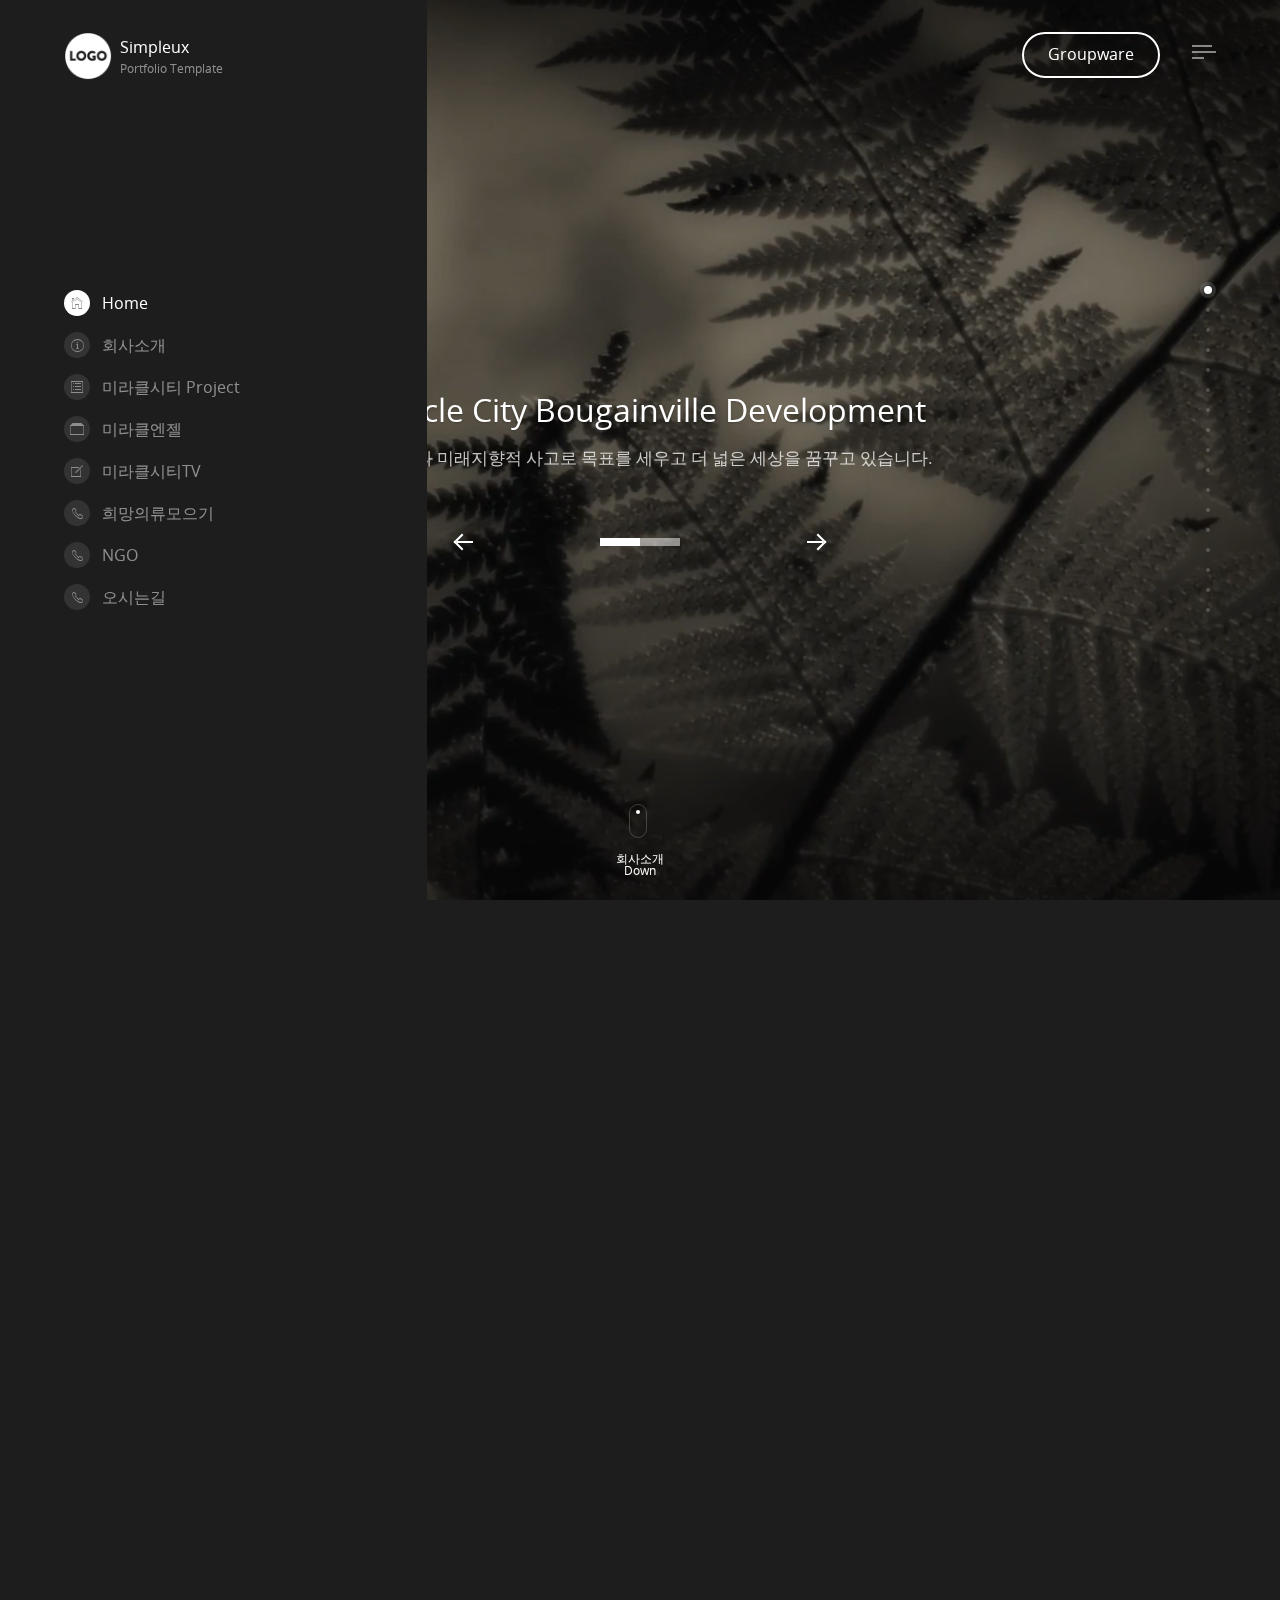
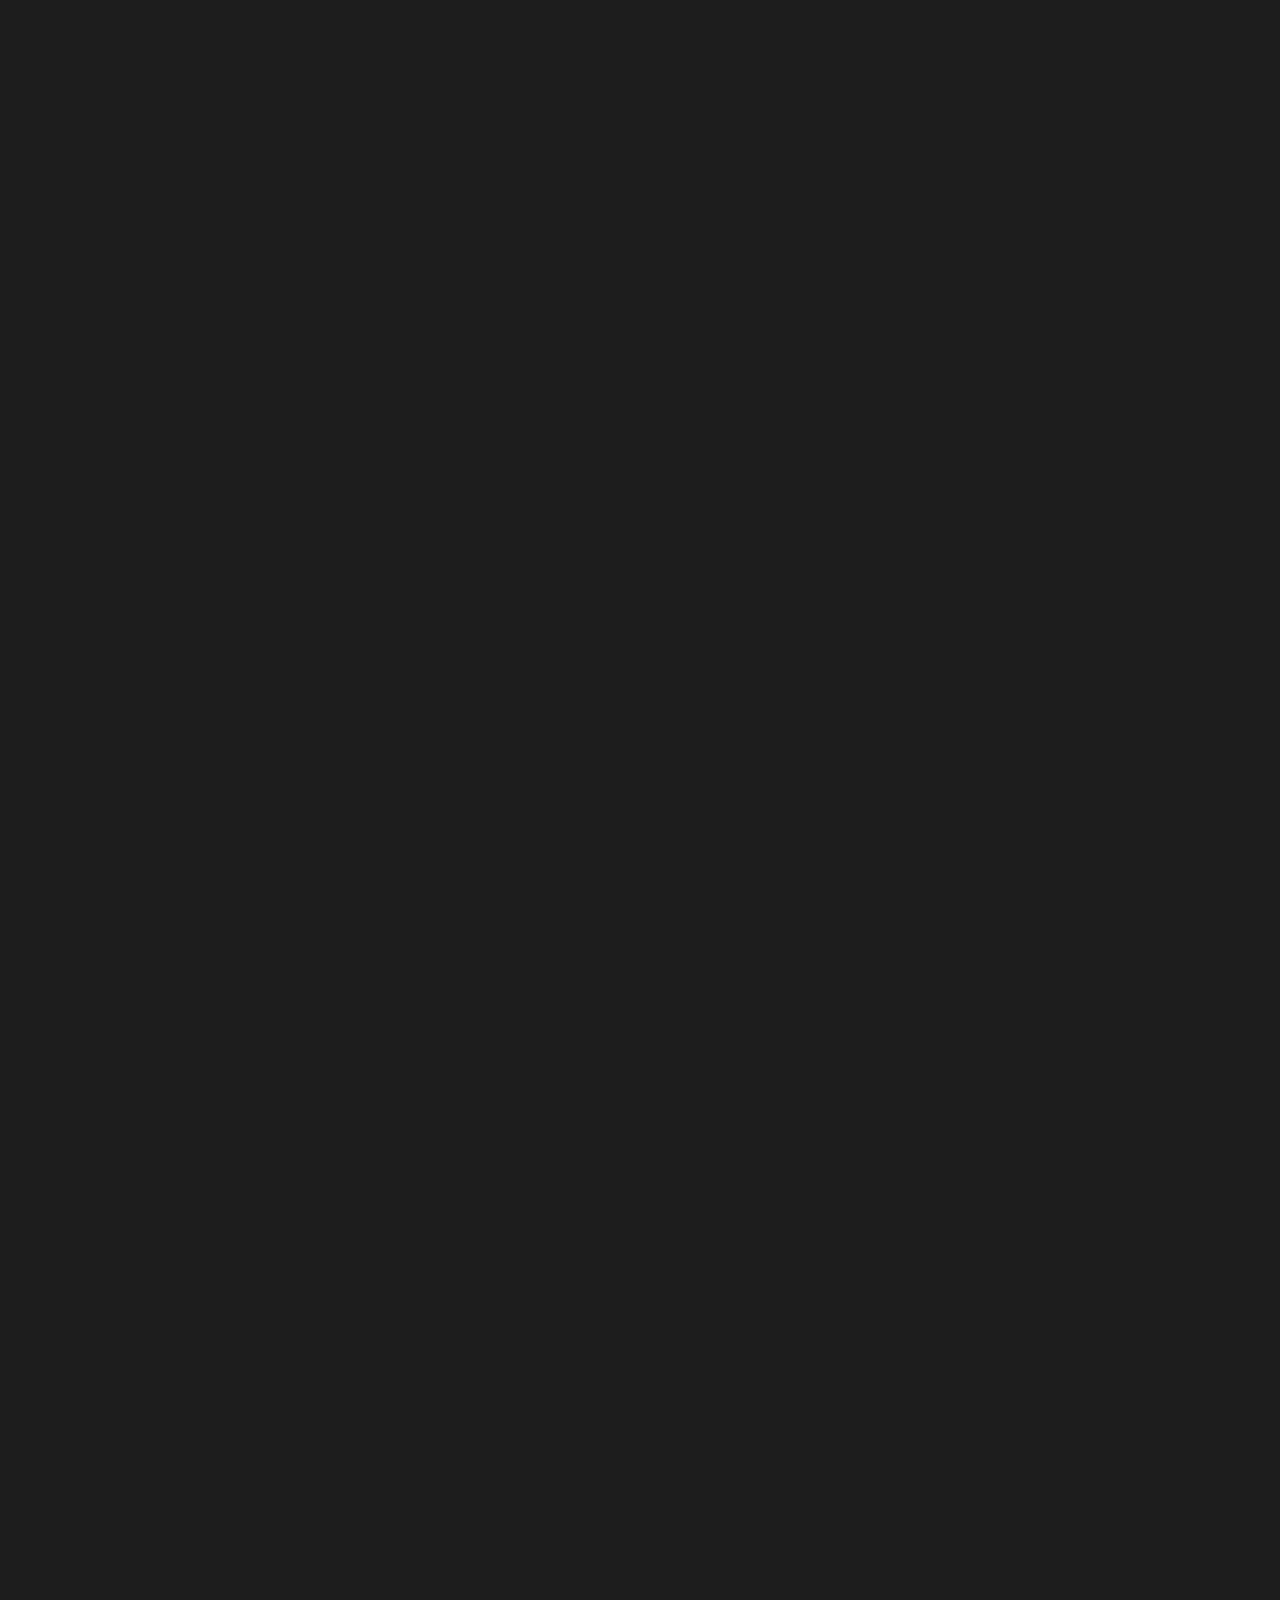
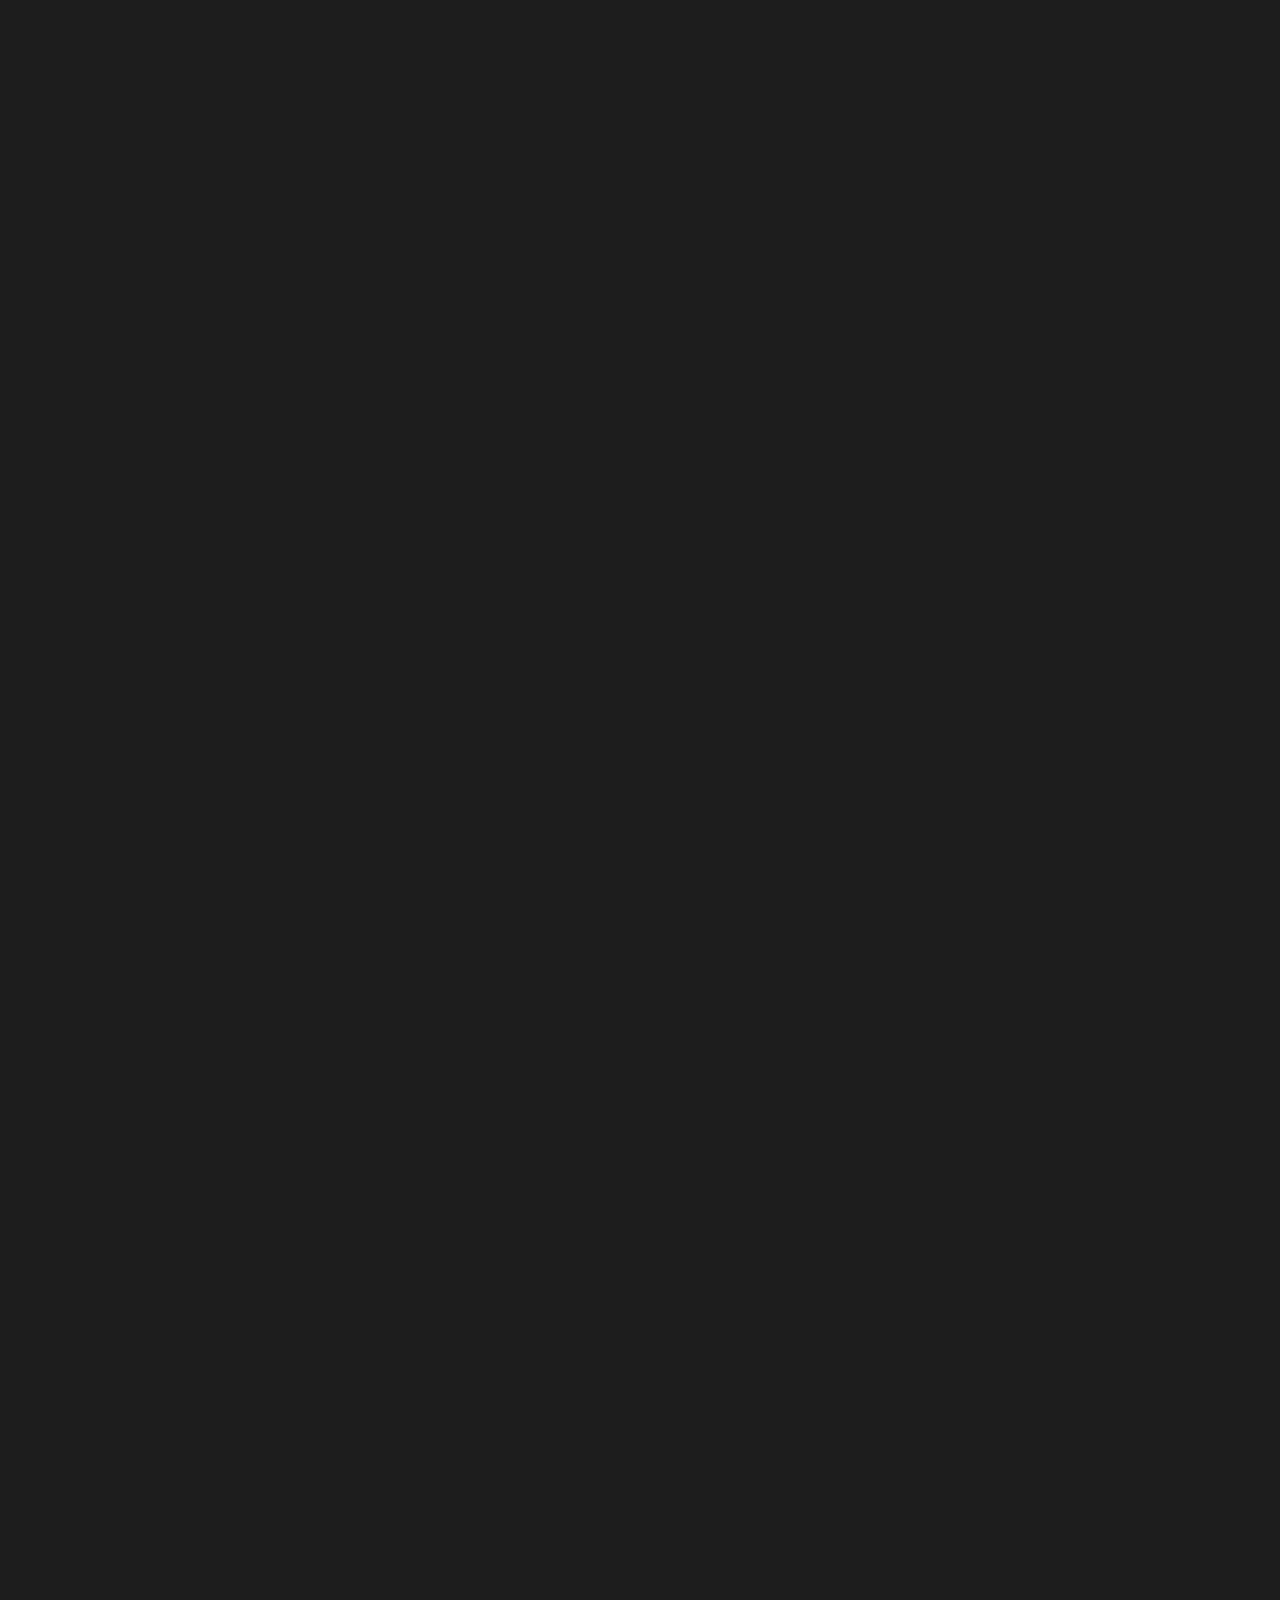
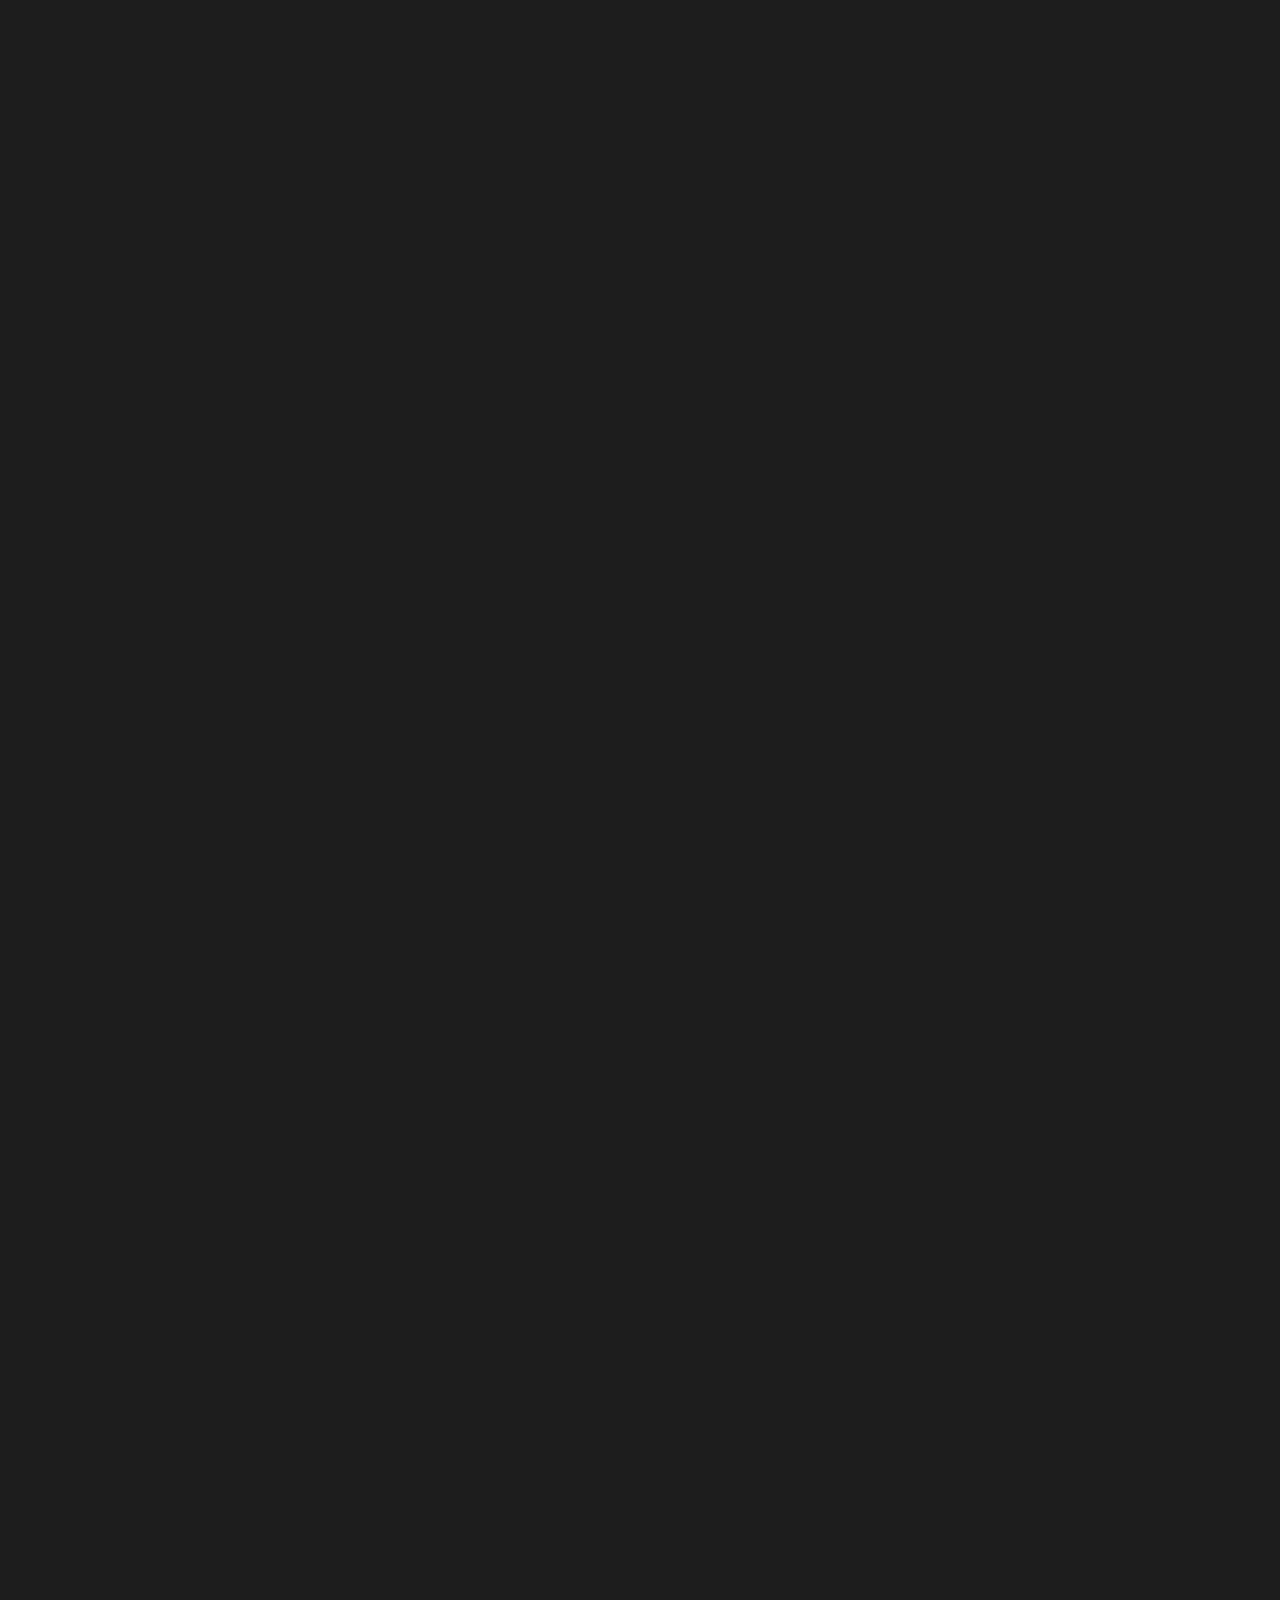
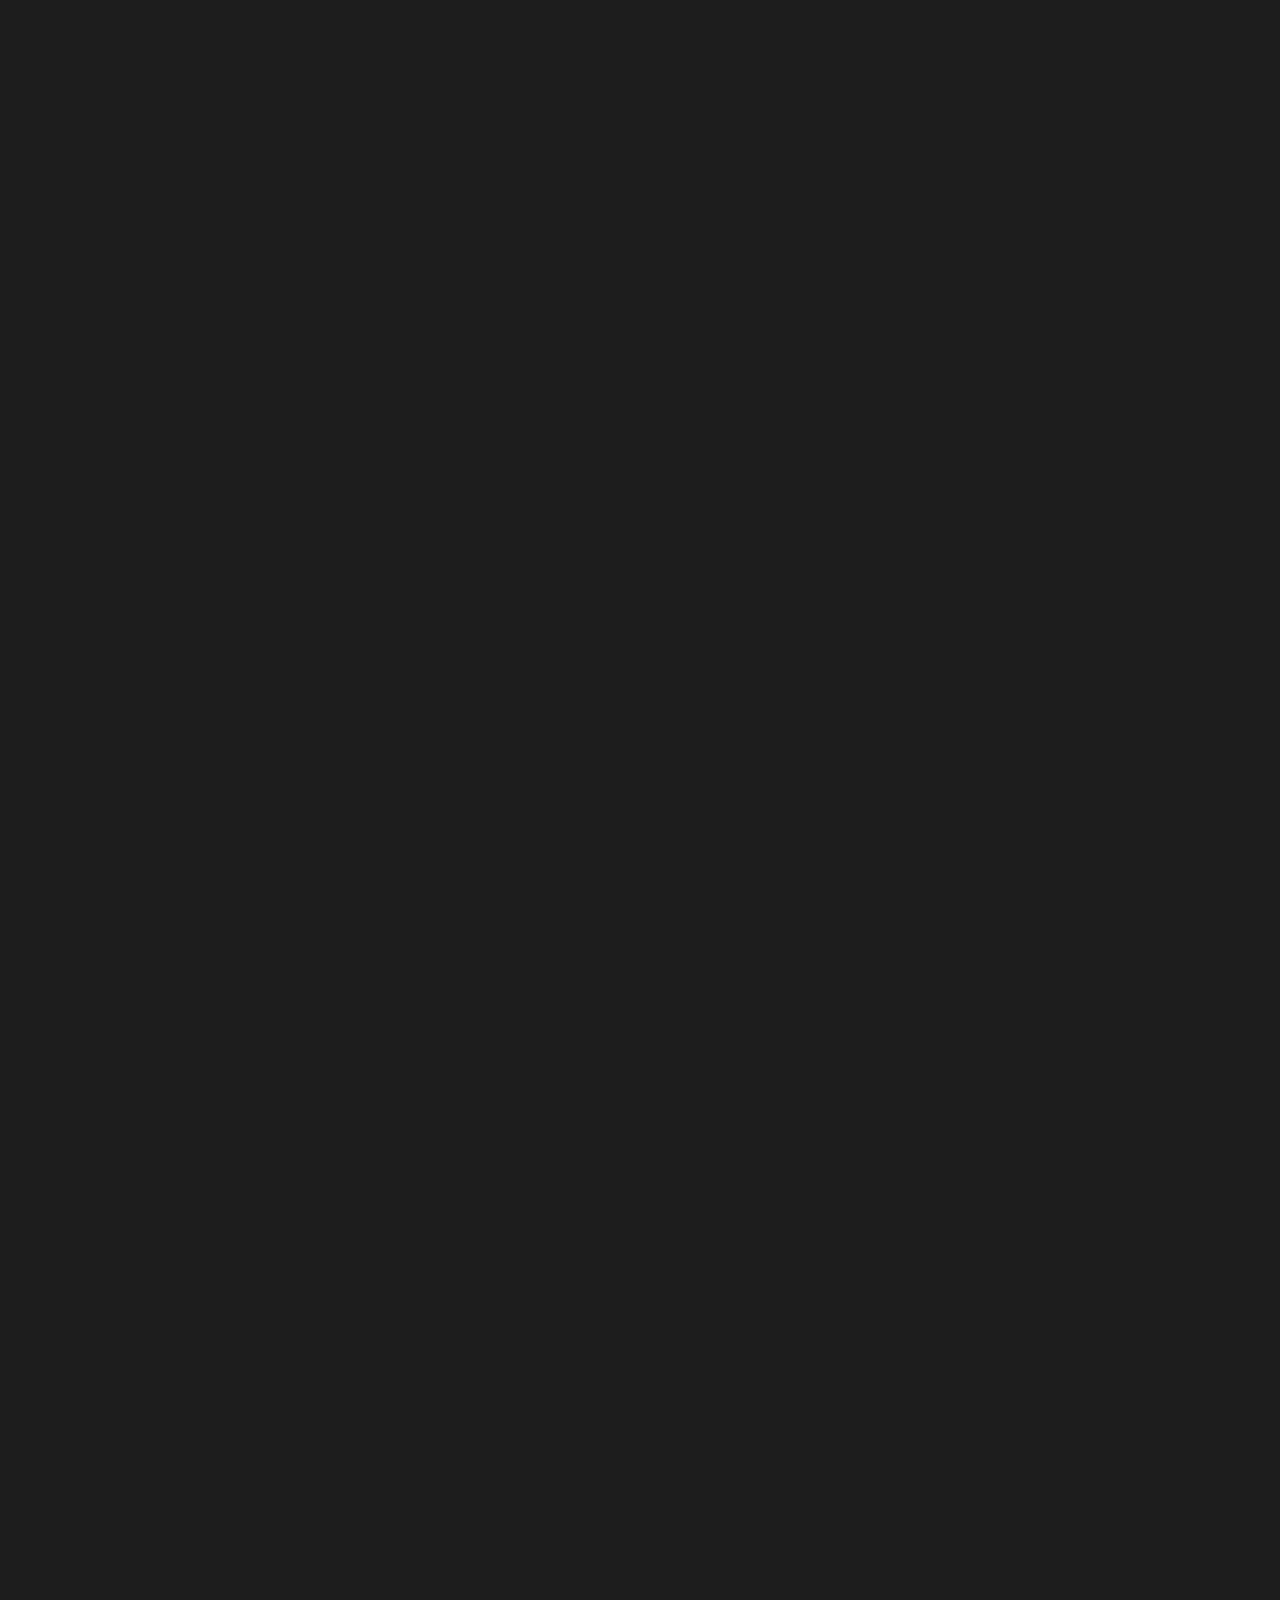
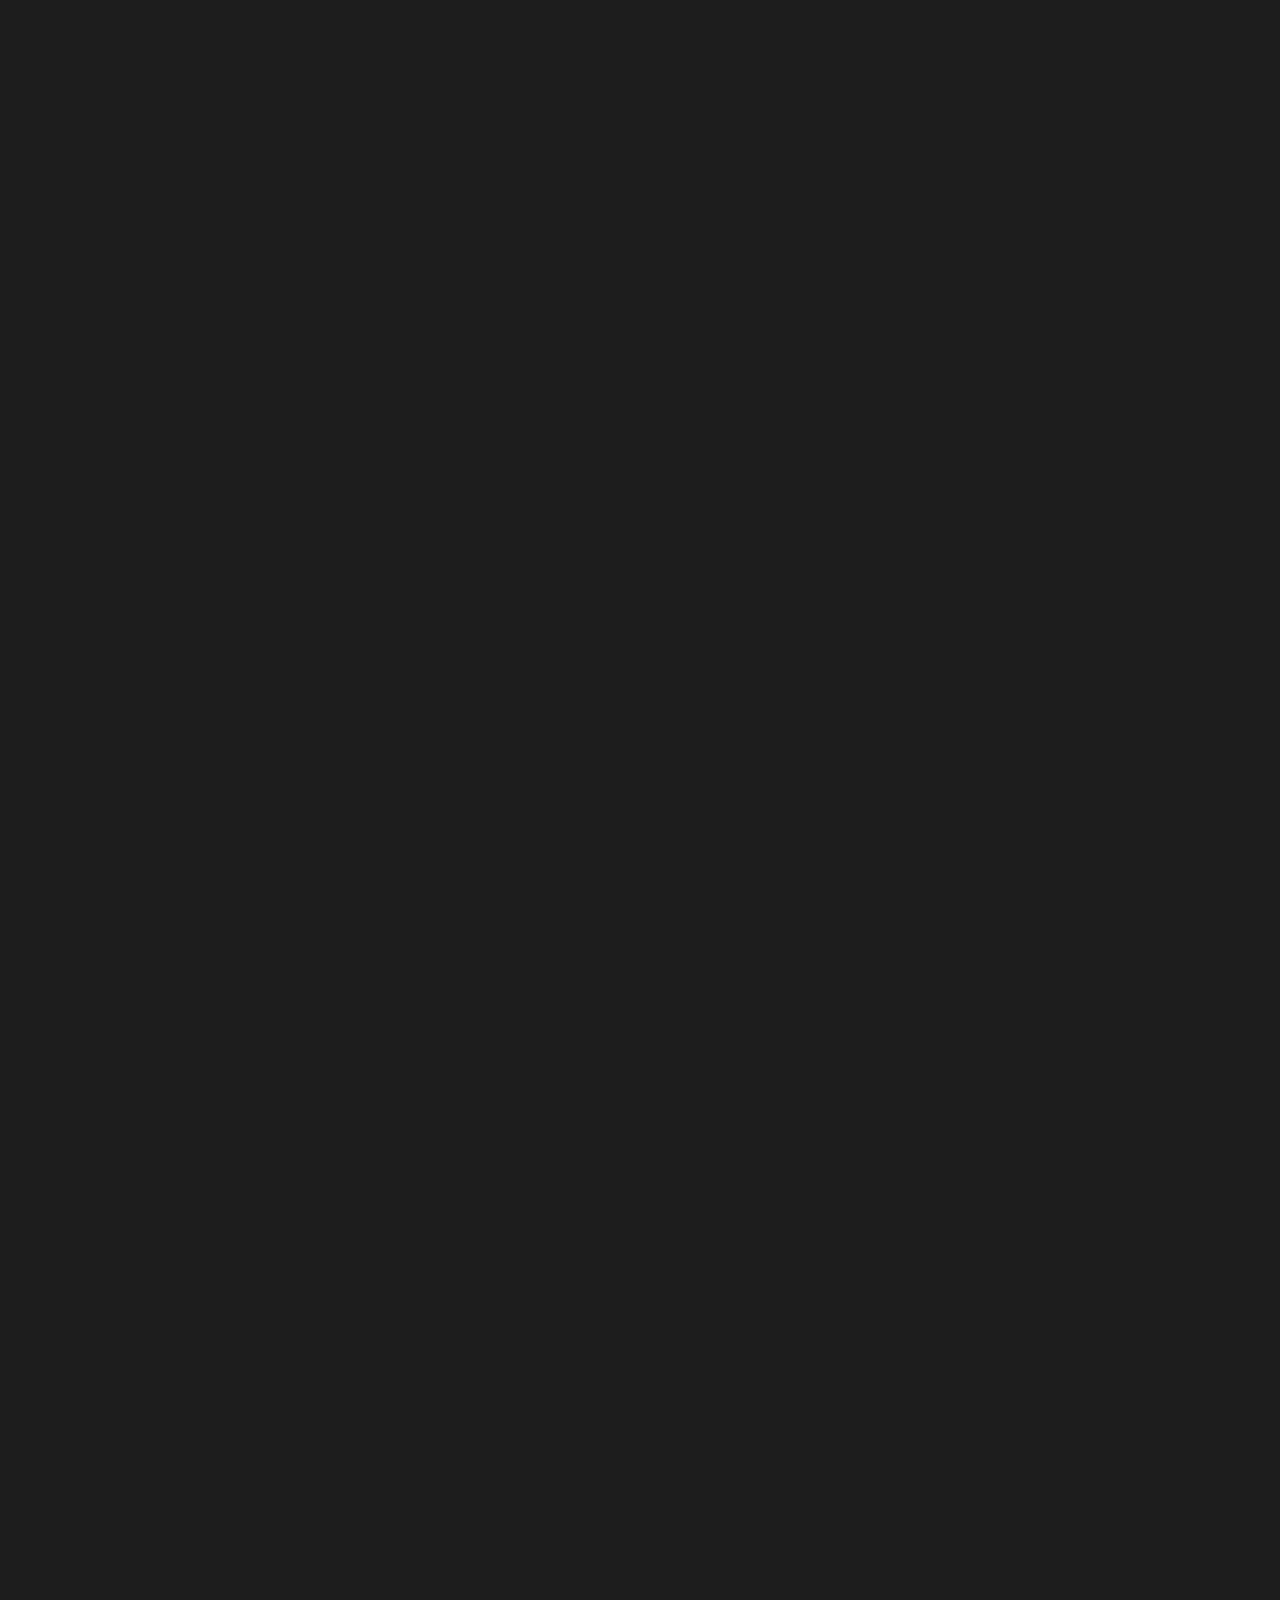
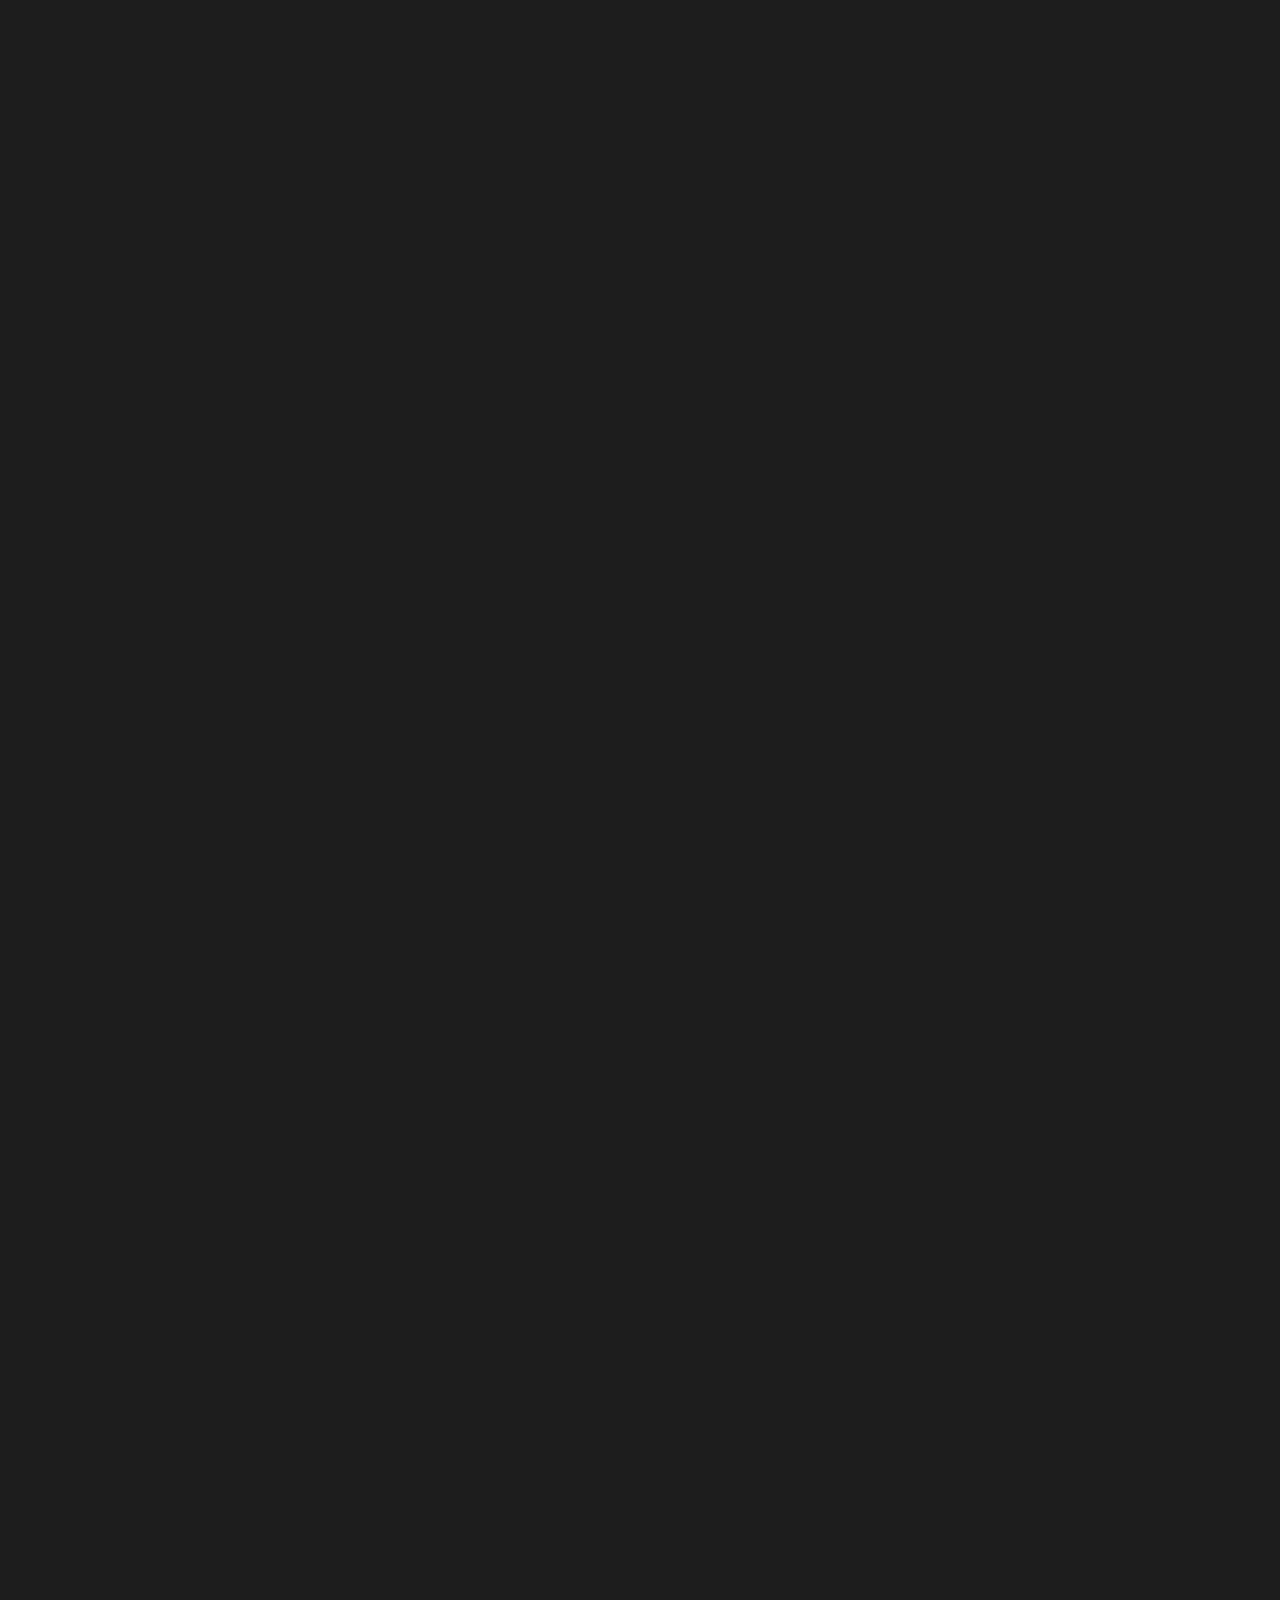
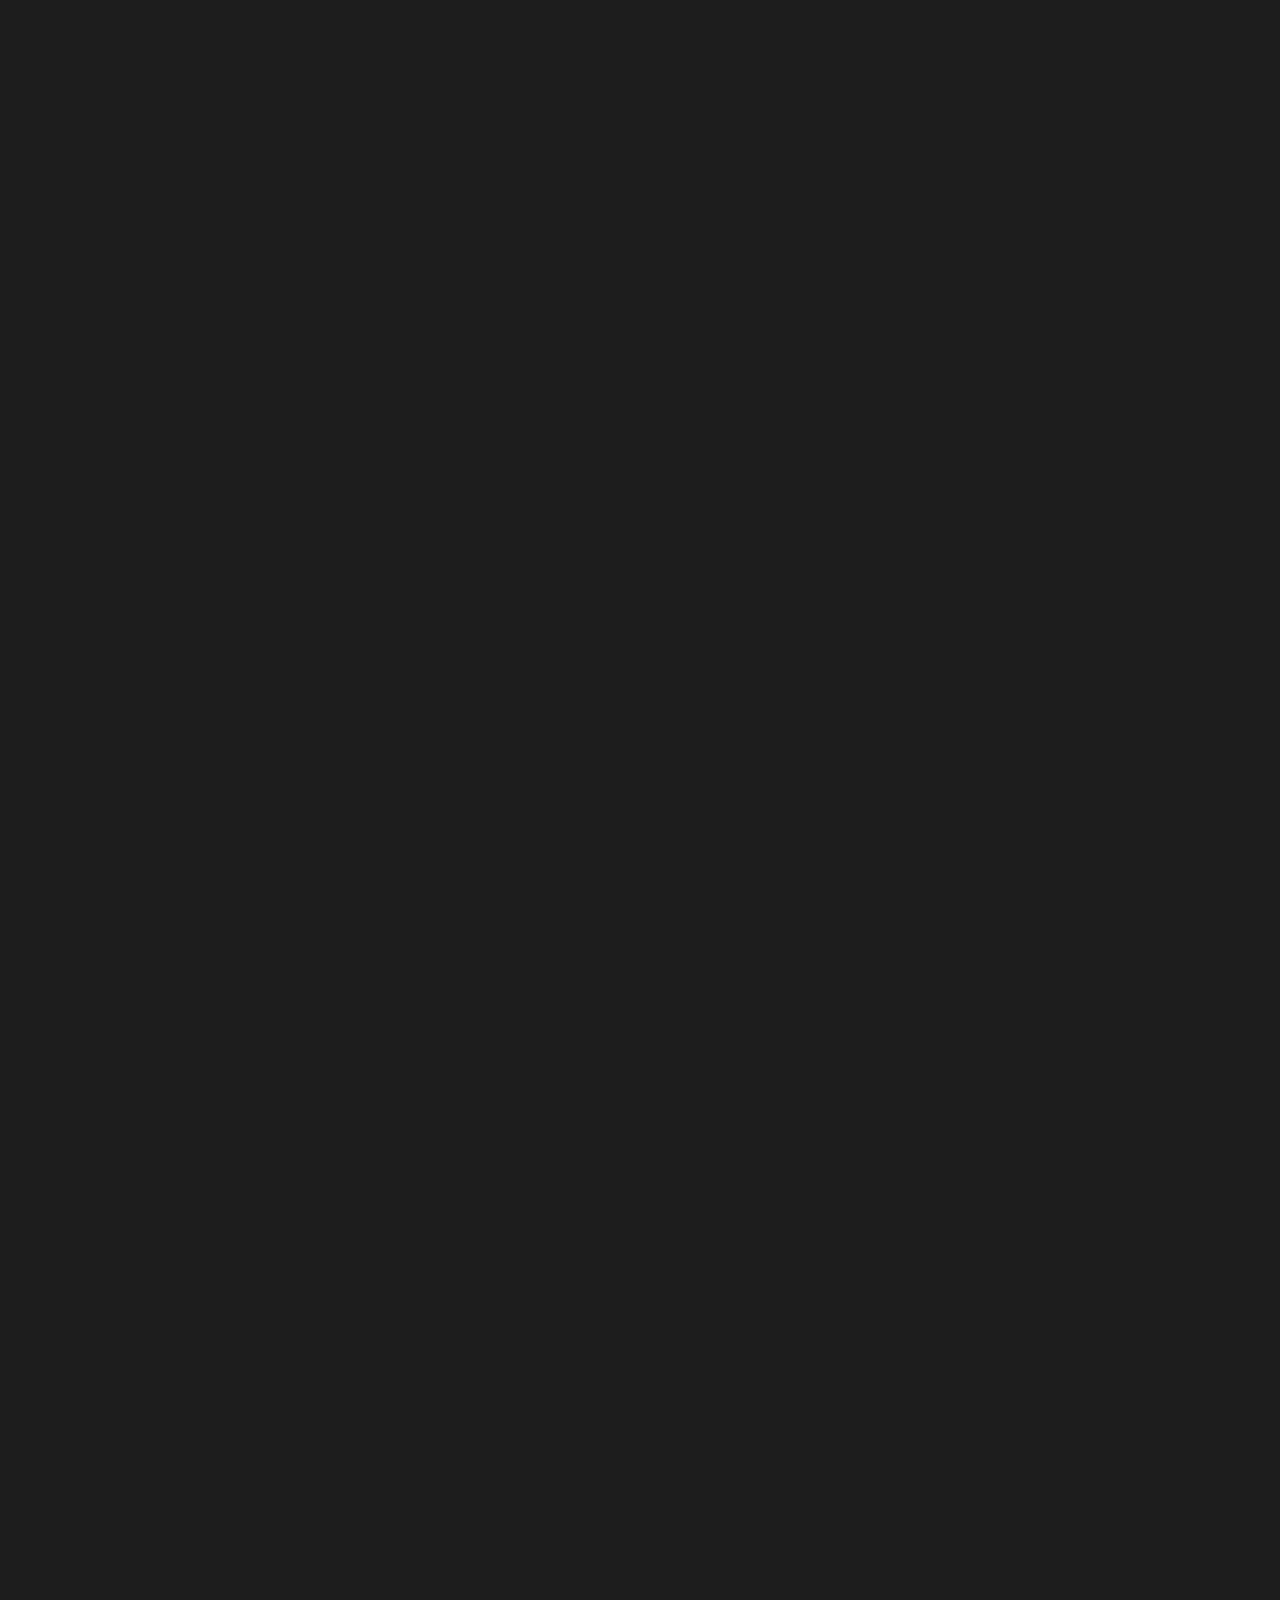
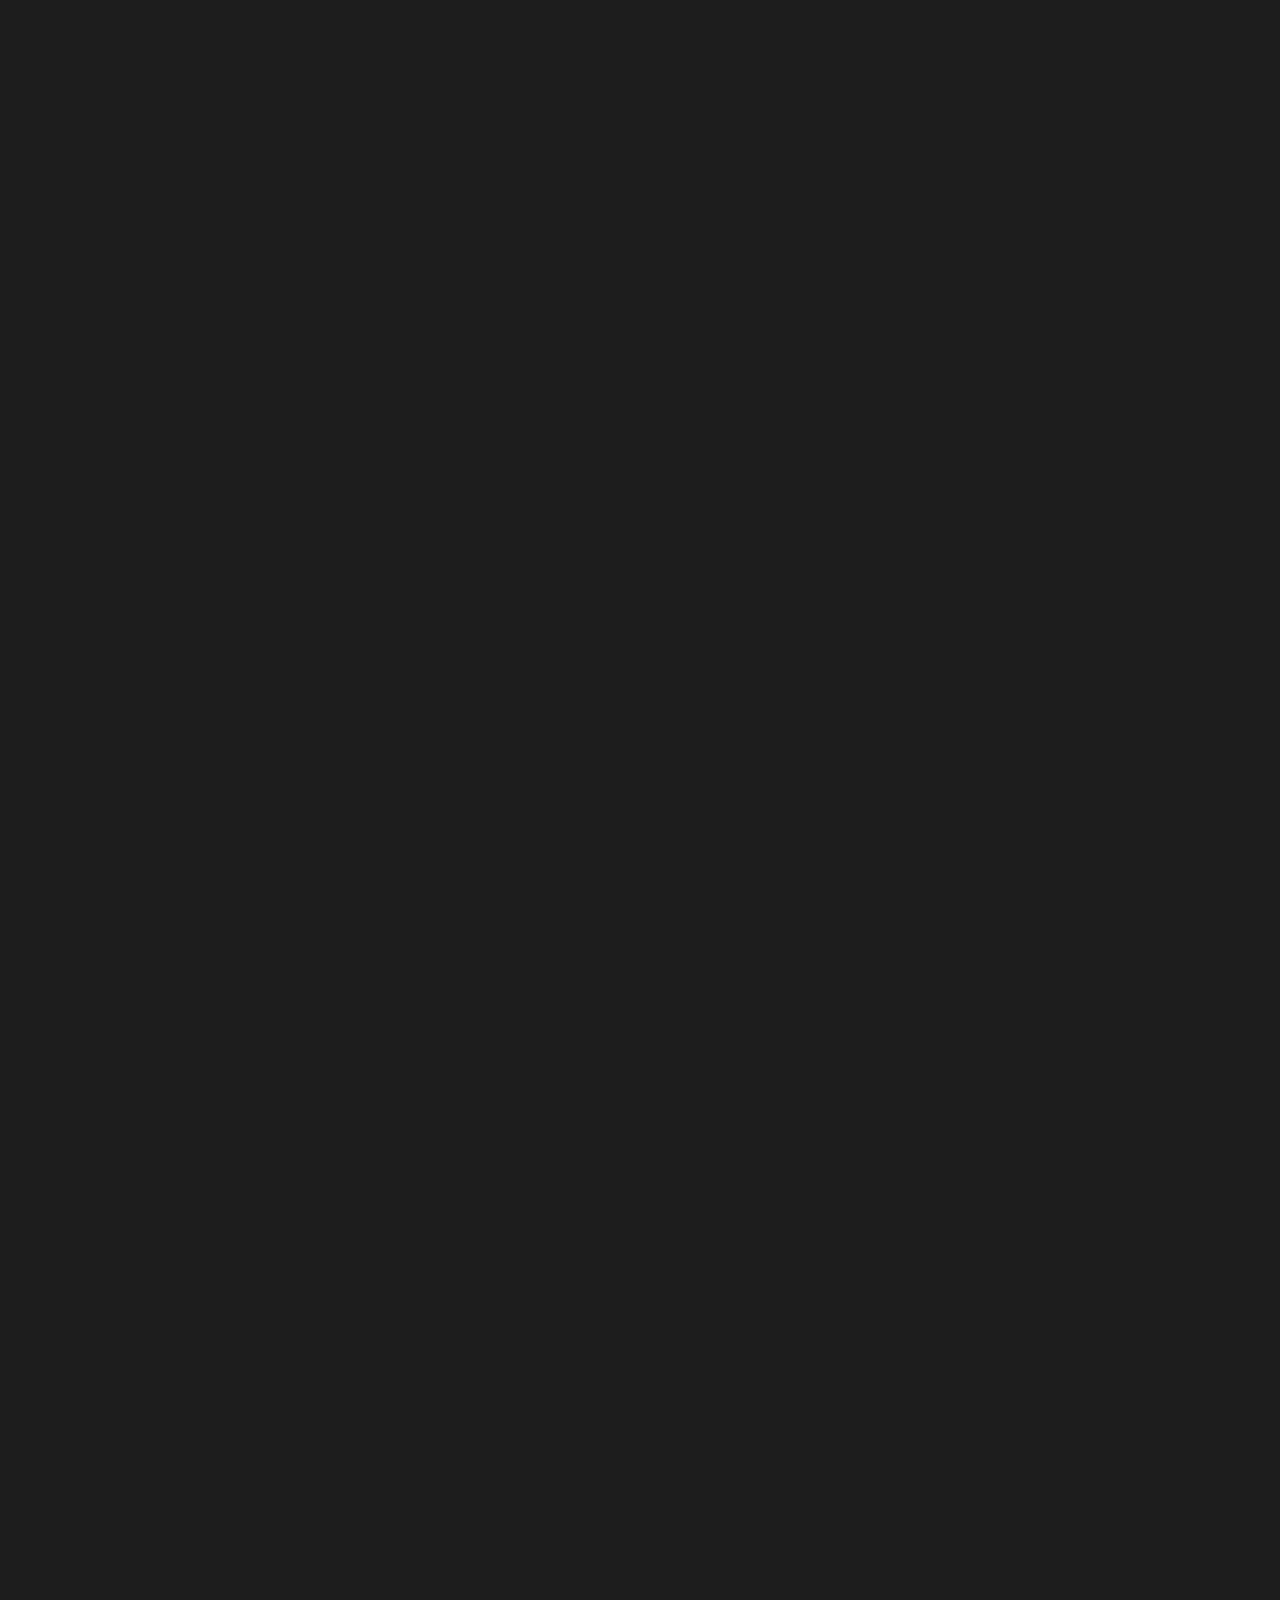
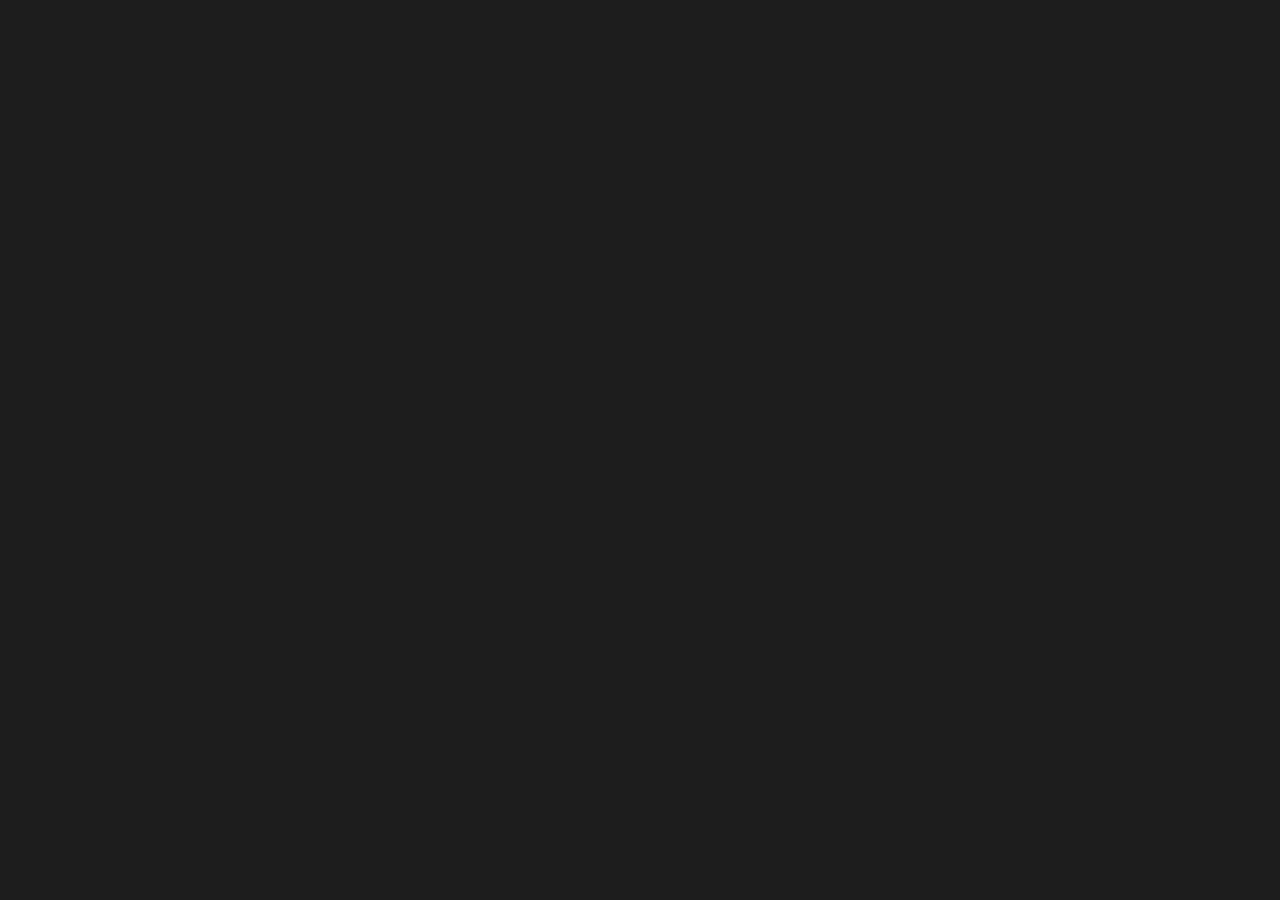
==== commit 31e0a2af: "Modifying" ====
--- a/view/index.html
+++ b/view/index.html
@@ -136,7 +136,7 @@
           <li class="nav-item">
             <a class="btn btn-outline-white btn-round" target="_blank"
               href="https://themeforest.net/item/simpleux-beautiful-creative-website-template-for-agency-business-and-portfolio/20863111">
-              Buy Now
+              Groupware
             </a>
           </li>
         </ul>
@@ -405,7 +405,7 @@
               <!-- a media object -->
               <div class="media">
                 <div class="img d-flex mr-3">
-                  <i class="icon ion-ios-analytics-outline"></i>
+                  <i class="icon ion-ios-browsers-outline"></i>
                 </div>
                 <div class="media-body">
                   <h4>Analytics</h4>
@@ -454,55 +454,55 @@
           <!-- begin of text content -->
           <div class=" center-vh">
             <!-- content -->
-            <div class="section-content anim scrollable">
-
-              <article class="article article-light">
-                <header class="article-header">
-                  <div class="wrapper">
-                    <div class="media media-article-title">
-                    </div>
-                  </div>
-                </header>
-                <div class="article-content">
-                  <div class="wrapper">
-                    <h2>미라클시티</h2>
-                    <h1>미래 성장 동력 발굴과 창조경영!</h1>
-                    <p>저희 해피코리아타운은 미라클시티라는 거대한 프로젝트를 준비를 하면서 이번에 UIS(Universal International System)라는 브랜드로 사업의 다각화를
-                      추진하고 있습니다.
-                      그룹은 도전의식과 미래지향적 사고를 중시하며 현재에 안주하기보다 목표를 세우고 더 넓은 세상을 꿈을 꾸고 있습니다.</p>
-                    <p>현실의 벽을 뛰어 넘기 위해 "도전없는 성공없고, 노력없는 결과 없다!"는 좌우명으로 하루하루 성실히 모든 일들과 사람들에게 최선을 다하고 있습니다.
-                      또한 공익적인 일들에 관심을 가지며, 지속적인 이윤과 사회공익을 양날개 삼아 한국에서 유일무이한 기업이 되기 위해 오늘도 새로 길을 개척해 나아가겠습니다.</p>
-                    <p>
-                      - 상호 : 해피코리아타운, 미라클시티월드그룹<br />
-                      - 대표 : 송 진 호 총재<br />
-                      - 설립일자 : 2019년 10월<br />
-                      - 자본금 : 5억원<br />
-                      - 업종 : 서비스, 사업컨설팅, 페이먼트<br />
-                      - 직원수 : 15명<br />
-                      - 소재지 : 서울시 강남구 테헤란로222 (역삼동, 도원빌딩7층)</p>
-                  </div>
-                </div>
-                <footer class="article-footer">
-                  <div class="article-details">
-                    <div class="media media-article-title">
-                      <img class="media-image d-flex align-self-center mr-3 rounded-circle" src="../img/avatar.png"
-                        alt="Generic placeholder image">
-                    </div>
-                  </div>
-                </footer>
-              </article>
-            </div>
-          </div>
-          <footer class="section-footer scrolldown">
-            <a class="down">
-              <span class="icon"></span>
-              <span class="txt">Scroll</span>
-            </a>
-          </footer>
-        </div>
-        <!-- End of section wrapper -->
+            <!-- <div class="section-content anim scrollable"> -->
+            <article class="article article-light">
+              <header class="article-header">
+                <div class="wrapper">
+                  <div class="media media-article-title">
+                  </div>
+                </div>
+              </header>
+              <div class="article-content">
+                <div class="wrapper">
+                  <h2>미라클시티</h2>
+                  <h1>미래 성장 동력 발굴과 창조경영!</h1>
+                  <p>저희 해피코리아타운은 미라클시티라는 거대한 프로젝트를 준비를 하면서 이번에 UIS(Universal International System)라는 브랜드로 사업의 다각화를
+                    추진하고 있습니다.
+                    그룹은 도전의식과 미래지향적 사고를 중시하며 현재에 안주하기보다 목표를 세우고 더 넓은 세상을 꿈을 꾸고 있습니다.</p>
+                  <p>현실의 벽을 뛰어 넘기 위해 "도전없는 성공없고, 노력없는 결과 없다!"는 좌우명으로 하루하루 성실히 모든 일들과 사람들에게 최선을 다하고 있습니다.
+                    또한 공익적인 일들에 관심을 가지며, 지속적인 이윤과 사회공익을 양날개 삼아 한국에서 유일무이한 기업이 되기 위해 오늘도 새로 길을 개척해 나아가겠습니다.</p>
+                  <p>
+                    - 상호 : 해피코리아타운, 미라클시티월드그룹<br />
+                    - 대표 : 송 진 호 총재<br />
+                    - 설립일자 : 2019년 10월<br />
+                    - 자본금 : 5억원<br />
+                    - 업종 : 서비스, 사업컨설팅, 페이먼트<br />
+                    - 직원수 : 15명<br />
+                    - 소재지 : 서울시 강남구 테헤란로222 (역삼동, 도원빌딩7층)</p>
+                </div>
+              </div>
+              <footer class="article-footer">
+                <div class="article-details">
+                  <div class="media media-article-title">
+                    <img class="media-image d-flex align-self-center mr-3 rounded-circle" src="../img/avatar.png"
+                      alt="Generic placeholder image">
+                  </div>
+                </div>
+              </footer>
+            </article>
+          </div>
+        </div>
       </div>
-      <!-- end of text content -->
+      <footer class="section-footer scrolldown">
+        <a class="down">
+          <span class="icon"></span>
+          <span class="txt">Scroll</span>
+        </a>
+      </footer>
+
+      <!-- End of section wrapper -->
+    </div>
+    <!-- end of text content -->
     </div>
     <!-- end of item -->
 
@@ -552,31 +552,31 @@
             <div class="section-content anim translateUp">
               <div class="images text-center">
                 <!-- <div class="img-frame-legend-alpha"> -->
-                  <div class="img-1 shadow">
-                    <img class="img" src="../img/mainceo.jpg" height="380" alt="Image">
-                  </div>
-                  <br>
-                  <br>
-                  <a class="btn btn-transp-arrow btn-outline btn-primary btn-round" href="./ceo/ceo.html#project_url">
-                    <span class="icon arrow-right"></span>
-                    <span class="text">CEO 약력보기</span>
-                  </a>
-                </div>
-              </div>
-            </div>
-          </div>
-
-        </div>
-        <!-- end of item -->
-        <!-- Arrows scroll down/up -->
-        <footer class="section-footer scrolldown">
-          <a class="down">
-            <span class="icon"></span>
-            <span class="txt">미라클시티 Project<br />Down</span>
-          </a>
-        </footer>
+                <div class="img-1 shadow">
+                  <img class="img" src="../img/mainceo.jpg" height="380" alt="Image">
+                </div>
+                <br>
+                <br>
+                <a class="btn btn-transp-arrow btn-outline btn-primary btn-round" href="./ceo/ceo.html#project_url">
+                  <span class="icon arrow-right"></span>
+                  <span class="text">CEO 약력보기</span>
+                </a>
+              </div>
+            </div>
+          </div>
+        </div>
+
       </div>
-      <!-- End of section wrapper -->
+      <!-- end of item -->
+      <!-- Arrows scroll down/up -->
+      <footer class="section-footer scrolldown">
+        <a class="down">
+          <span class="icon"></span>
+          <span class="txt">미라클시티 Project<br />Down</span>
+        </a>
+      </footer>
+    </div>
+    <!-- End of section wrapper -->
     </div>
     <!-- End of list two side 1 section -->
 
@@ -599,10 +599,10 @@
             <div class="col-12 col-sm-6 col-md-4 center-vh">
               <div class="section-content anim translateUp">
                 <div class="images text-center">
-                  <!-- <div class="img-avatar-alpha"> -->
+                  <div class="img-avatar-alpha">
                     <div class="img-1 shadow">
                       <a href="#">
-                        <img class="img" src="../img/Creation.jpg" height="200" alt="Image">
+                        <img class="img" src="../img/Creation.jpg" alt="Image">
                       </a>
                     </div>
                     <div class="legend text-center pos-abs">
@@ -739,8 +739,7 @@
         <div class="section-title text-center ">
           <h5 class="title-bg">Products</h5>
           <div class="title-abs">
-            <h2 class="display-4 display-title">미라클시티 Project - 국내</h2>
-            <p>평택호 관광단지 프로젝트</p>
+            <h2 class="display-4 display-title">평택호 관광단지 프로젝트</h2>
           </div>
         </div>
 
@@ -886,8 +885,7 @@
         <div class="section-title text-center ">
           <h5 class="title-bg">Products</h5>
           <div class="title-abs">
-            <h2 class="display-4 display-title">미라클시티 Project - 국내</h2>
-            <p>동두천 관광단지 프로젝트</p>
+            <h2 class="display-4 display-title">동두천 관광단지 프로젝트</h2>
           </div>
         </div>
 
@@ -1031,8 +1029,7 @@
         <div class="section-title text-center ">
           <h5 class="title-bg">Products</h5>
           <div class="title-abs">
-            <h2 class="display-4 display-title">미라클시티 Project - 국내</h2>
-            <p>양주 관광단지 프로젝트</p>
+            <h2 class="display-4 display-title">양주 관광단지 프로젝트</h2>
           </div>
         </div>
 
@@ -1176,8 +1173,7 @@
         <div class="section-title text-center ">
           <h5 class="title-bg">Products</h5>
           <div class="title-abs">
-            <h2 class="display-4 display-title">미라클시티 Project - 해외</h2>
-            <p>부건빌 프로젝트</p>
+            <h2 class="display-4 display-title">부건빌 프로젝트</h2>
           </div>
         </div>
 
@@ -1318,11 +1314,10 @@
       <div class="section-wrapper twoside">
 
         <!-- title -->
-        <div class="section-title text-center ">
+        <div class="section-title text-center">
           <h5 class="title-bg">Products</h5>
           <div class="title-abs">
-            <h2 class="display-4 display-title">미라클시티 Project - 해외</h2>
-            <p>브카시 프로젝트</p>
+            <h2 class="display-4 display-title">브카시 프로젝트</h2>
           </div>
         </div>
 
@@ -1468,7 +1463,6 @@
           <h5 class="title-bg">Products</h5>
           <div class="title-abs">
             <h2 class="display-4 display-title">미라클시티 월드 그룹 행사</h2>
-            <p>차이나 프로젝트</p>
           </div>
         </div>
 
@@ -1624,11 +1618,15 @@
               <li class="slide-item swiper-slide">
                 <div class="item-wrapper">
                   <div class="illustr">
-                    <img src="../img/items/img-sample2-small.jpg" alt="Image" class="img">
-                  </div>
-                  <a class="legend" href="item.html#project_url">
-                    <h3 class="display-3">Mountain</h3>
-                    <h4>Music / Beats</h4>
+                    <iframe width="1205" height="680" src="https://www.youtube.com/embed/IECtlgtyP-w"
+                      title="YouTube video player" frameborder="0"
+                      allow="accelerometer; autoplay; clipboard-write; encrypted-media; gyroscope; picture-in-picture"
+                      allowfullscreen></iframe>
+                    <!-- <img src="../img/items/img-sample2-small.jpg" alt="Image" class="img"> -->
+                  </div>
+                  <!-- <a class="legend" href="item.html#project_url"> -->
+                  <!-- <h3 class="display-3">Mountain</h3> -->
+                  <!-- <h4>Music / Beats</h4> -->
                   </a>
                 </div>
               </li>
@@ -1636,16 +1634,19 @@
               <li class="slide-item swiper-slide">
                 <div class="item-wrapper">
                   <div class="illustr">
-                    <img src="../img/items/img-sample3-small.jpg" alt="Image" class="img">
-                  </div>
-                  <a class="legend" href="item.html#project_url">
+                    <iframe width="1205" height="680" src="https://www.youtube.com/embed/kd0e46N9h5g"
+                      title="YouTube video player" frameborder="0"
+                      allow="accelerometer; autoplay; clipboard-write; encrypted-media; gyroscope; picture-in-picture"
+                      allowfullscreen></iframe>
+                  </div>
+                  <!-- <a class="legend" href="item.html#project_url">
                     <h3 class="display-3">Cloud</h3>
-                    <h4>Music / Beats</h4>
+                    <h4>Music / Beats</h4> -->
                   </a>
                 </div>
               </li>
               <!-- item -->
-              <li class="slide-item swiper-slide">
+              <!-- <li class="slide-item swiper-slide">
                 <div class="item-wrapper">
                   <div class="illustr">
                     <img src="../img/items/img-sample4-small.jpg" alt="Image" class="img">
@@ -1655,9 +1656,9 @@
                     <h4>Music / Beats</h4>
                   </a>
                 </div>
-              </li>
+              </li> -->
               <!-- item -->
-              <li class="slide-item swiper-slide">
+              <!-- <li class="slide-item swiper-slide">
                 <div class="item-wrapper">
                   <div class="illustr">
                     <img src="../img/items/img-sample5-small.jpg" alt="Image" class="img">
@@ -1667,7 +1668,7 @@
                     <h4>Music / Beats</h4>
                   </a>
                 </div>
-              </li>
+              </li> -->
             </ul>
           </div>
           <!-- pagination -->
--- a/css/main.css
+++ b/css/main.css
@@ -1787,7 +1787,7 @@
       display: block;
       position: relative;
       width: 100%;
-      background: #1d1d1d;
+      /* background: #1d1d1d; */
       overflow: hidden;
       transition: 0.15s;
       opacity: 0;
@@ -3181,7 +3181,7 @@
         font-size: 10rem; } }
   @media (min-width: 768px) {
     .section-title .title-abs {
-      top: 64px;
+      top: 70px;
       left: 50%;
       -webkit-transform: translateX(-50%);
               transform: translateX(-50%);
